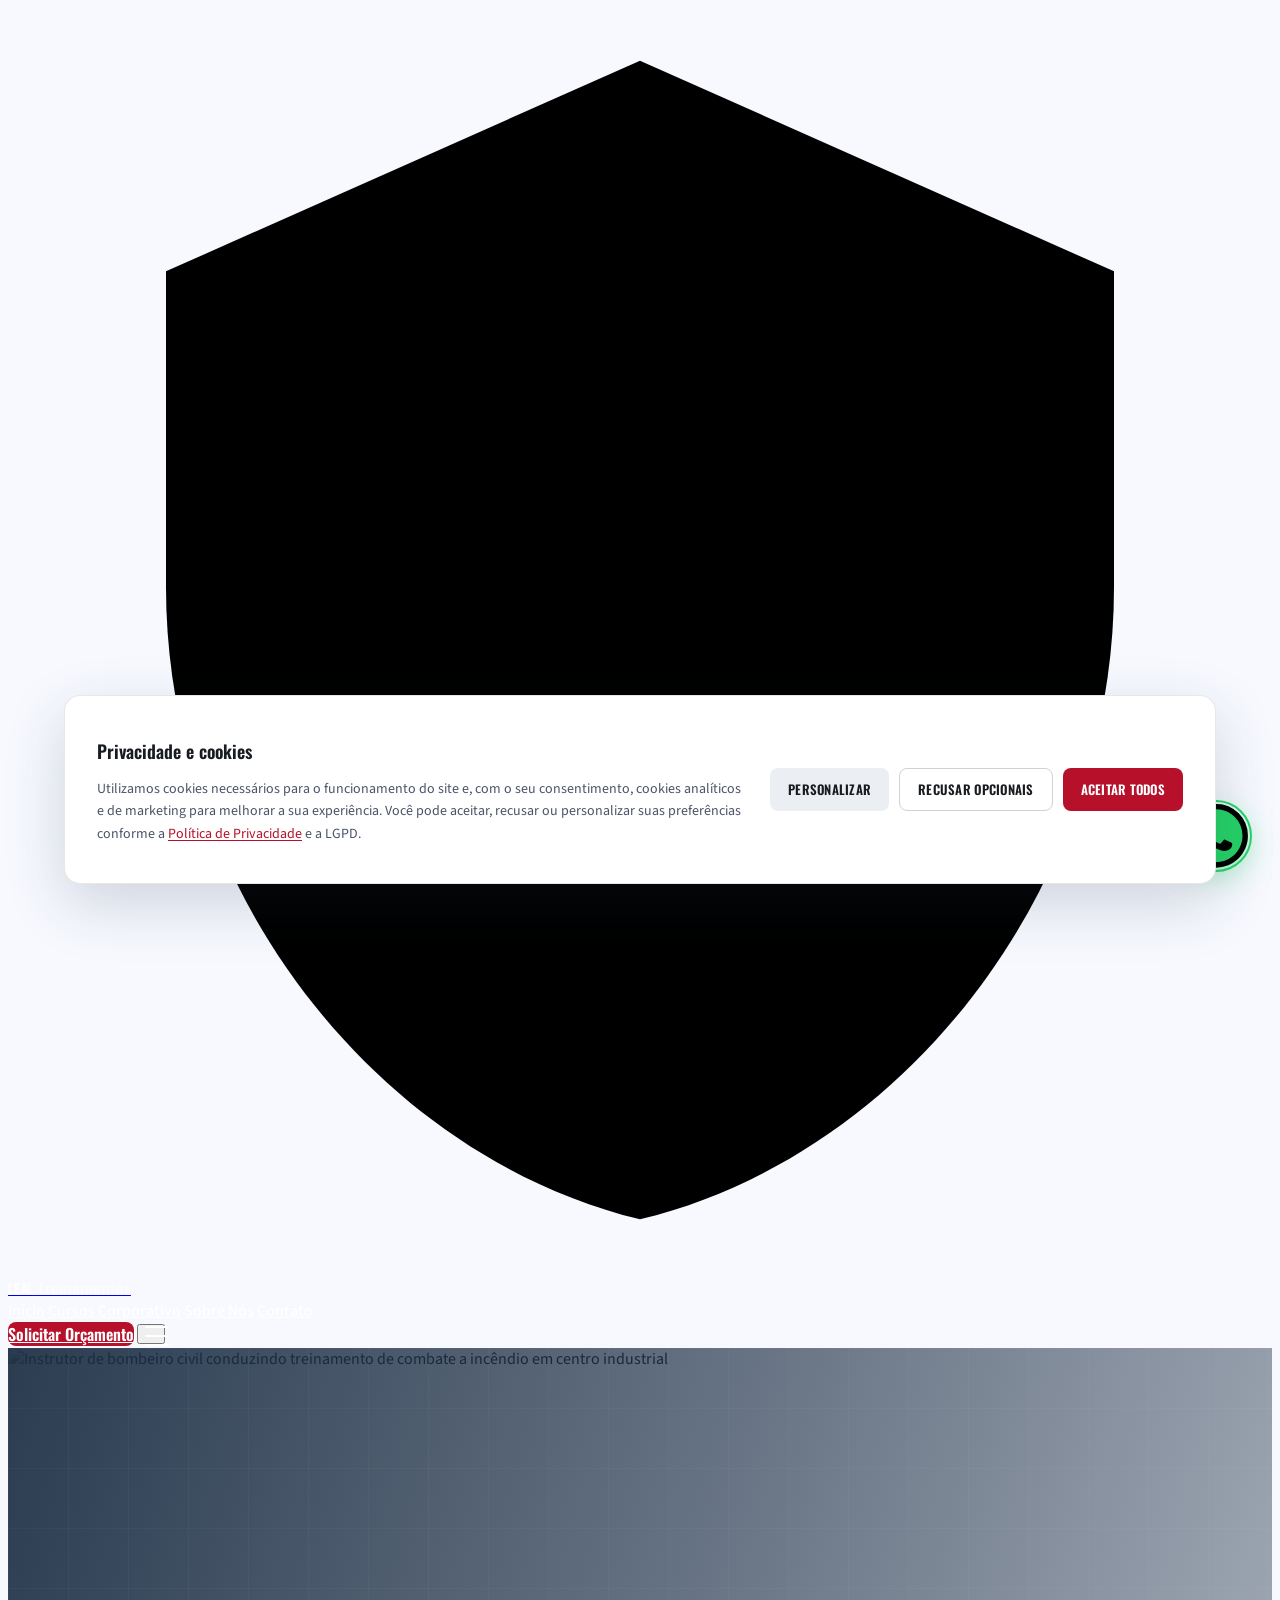
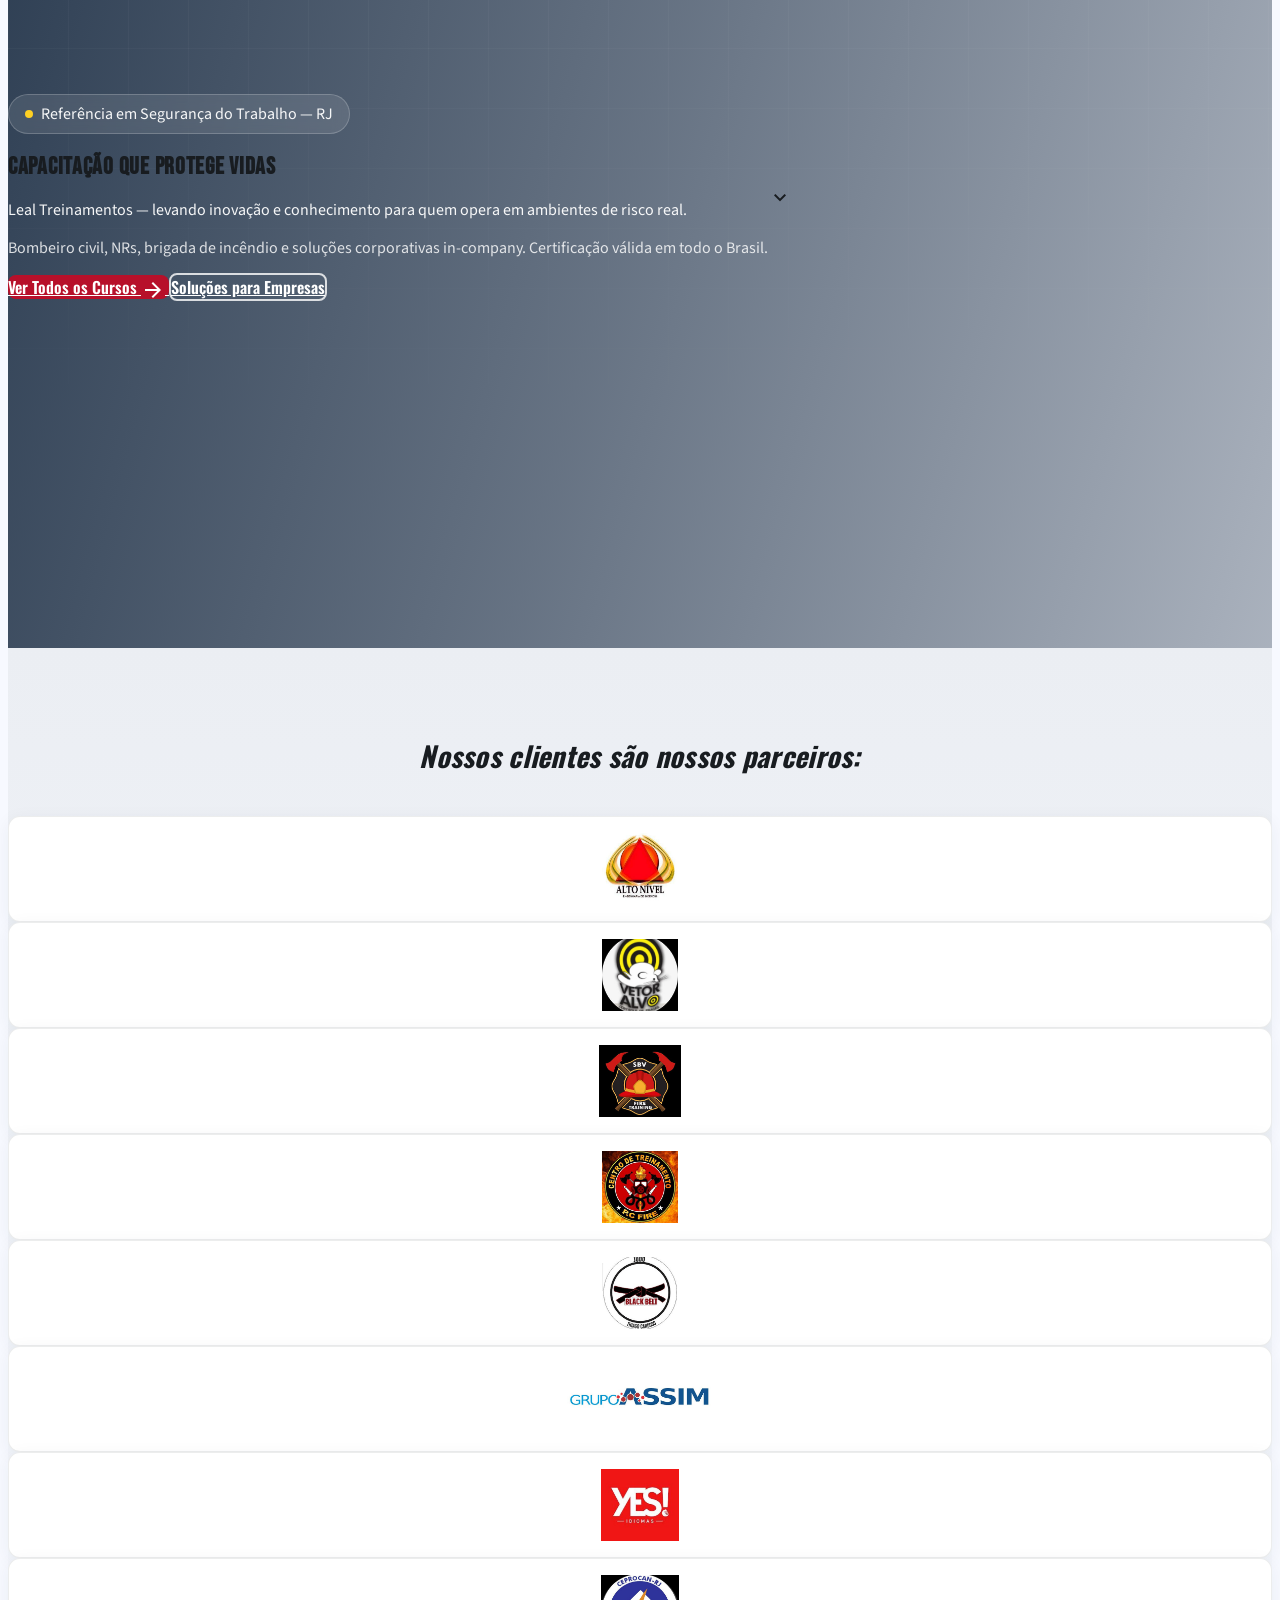
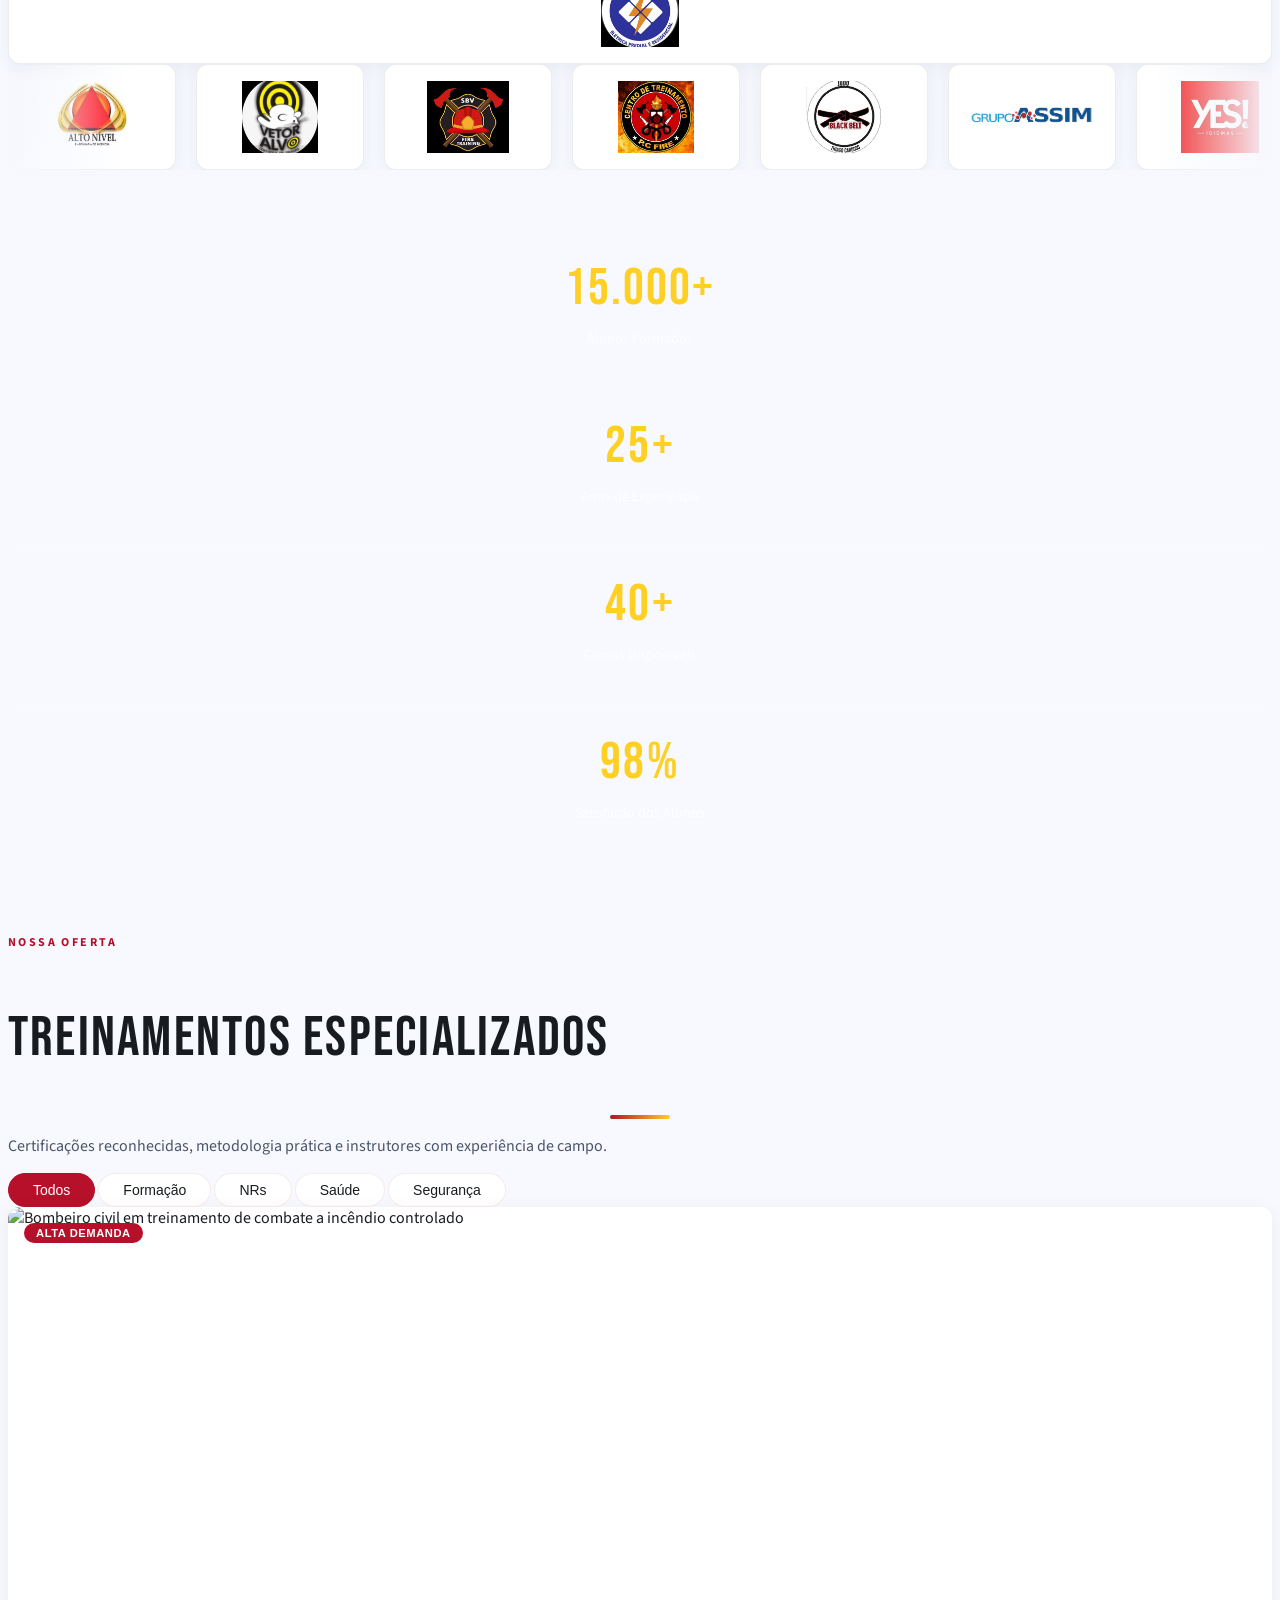
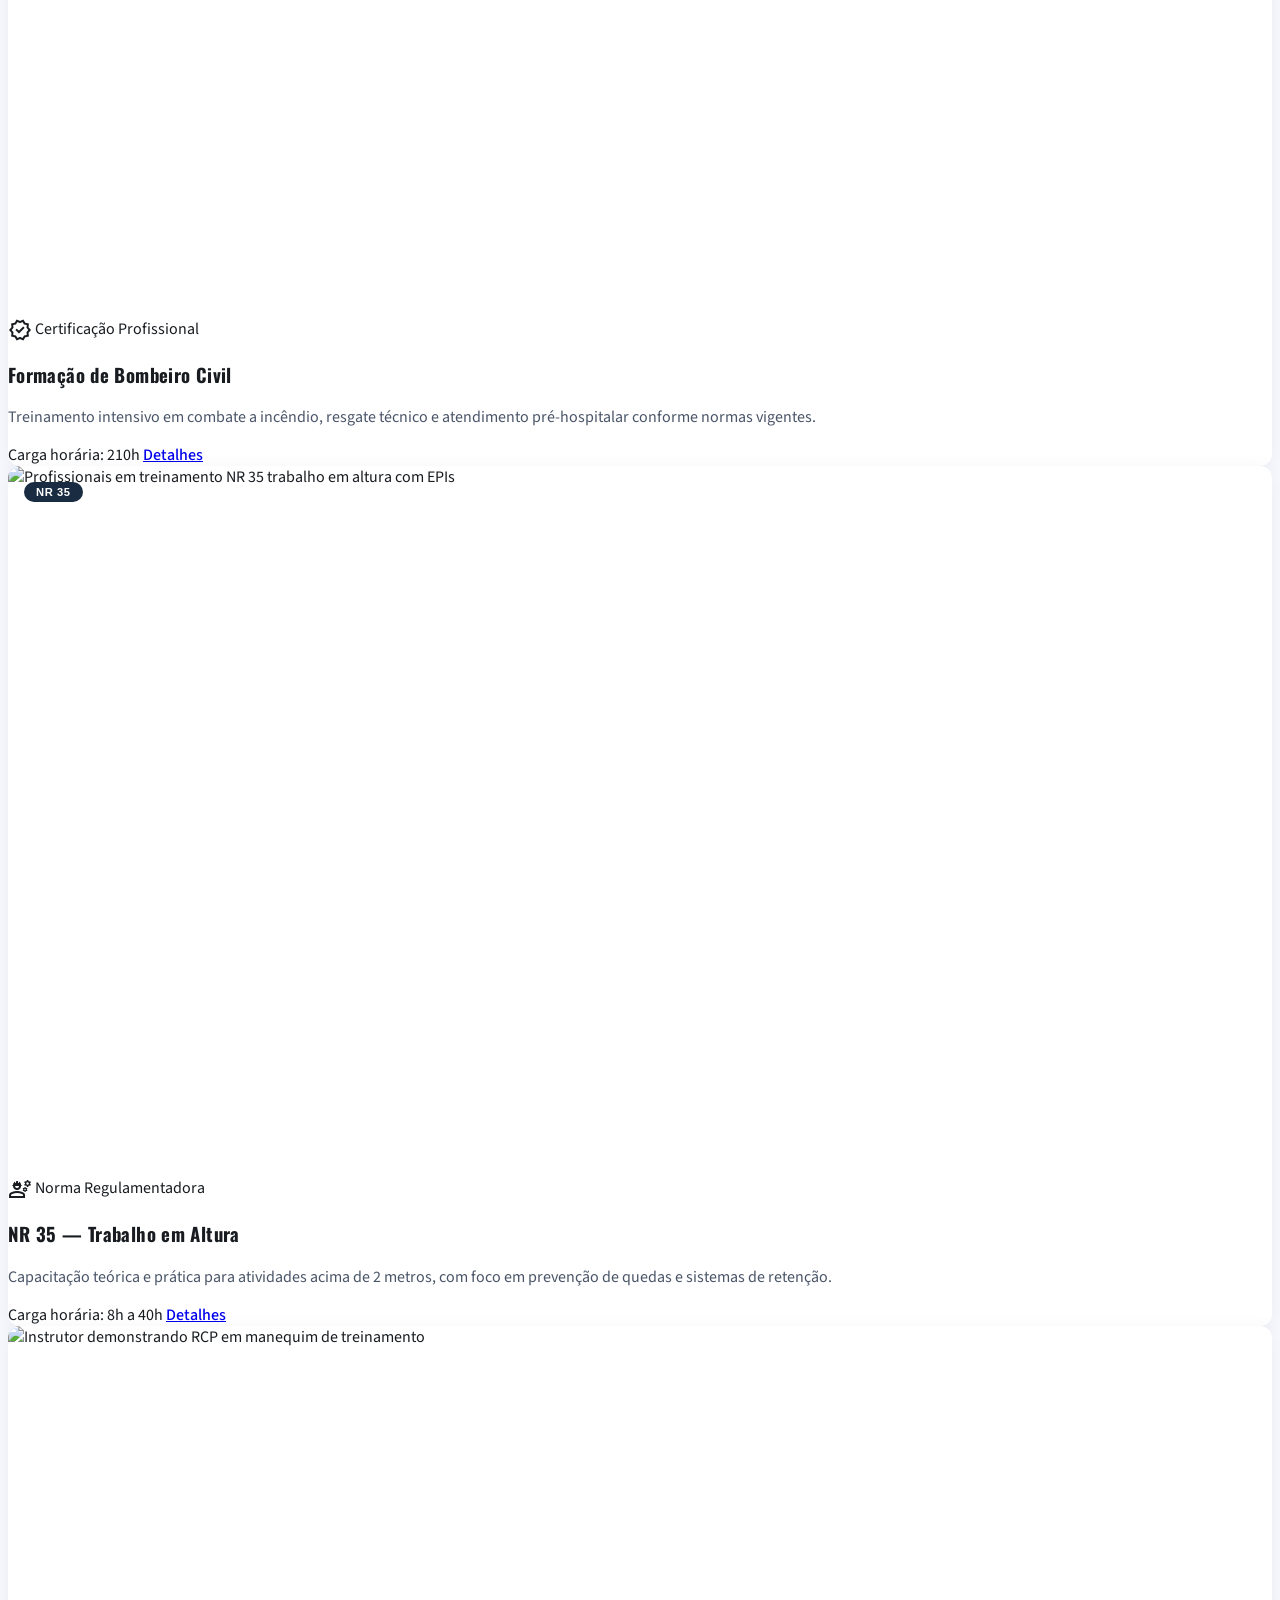
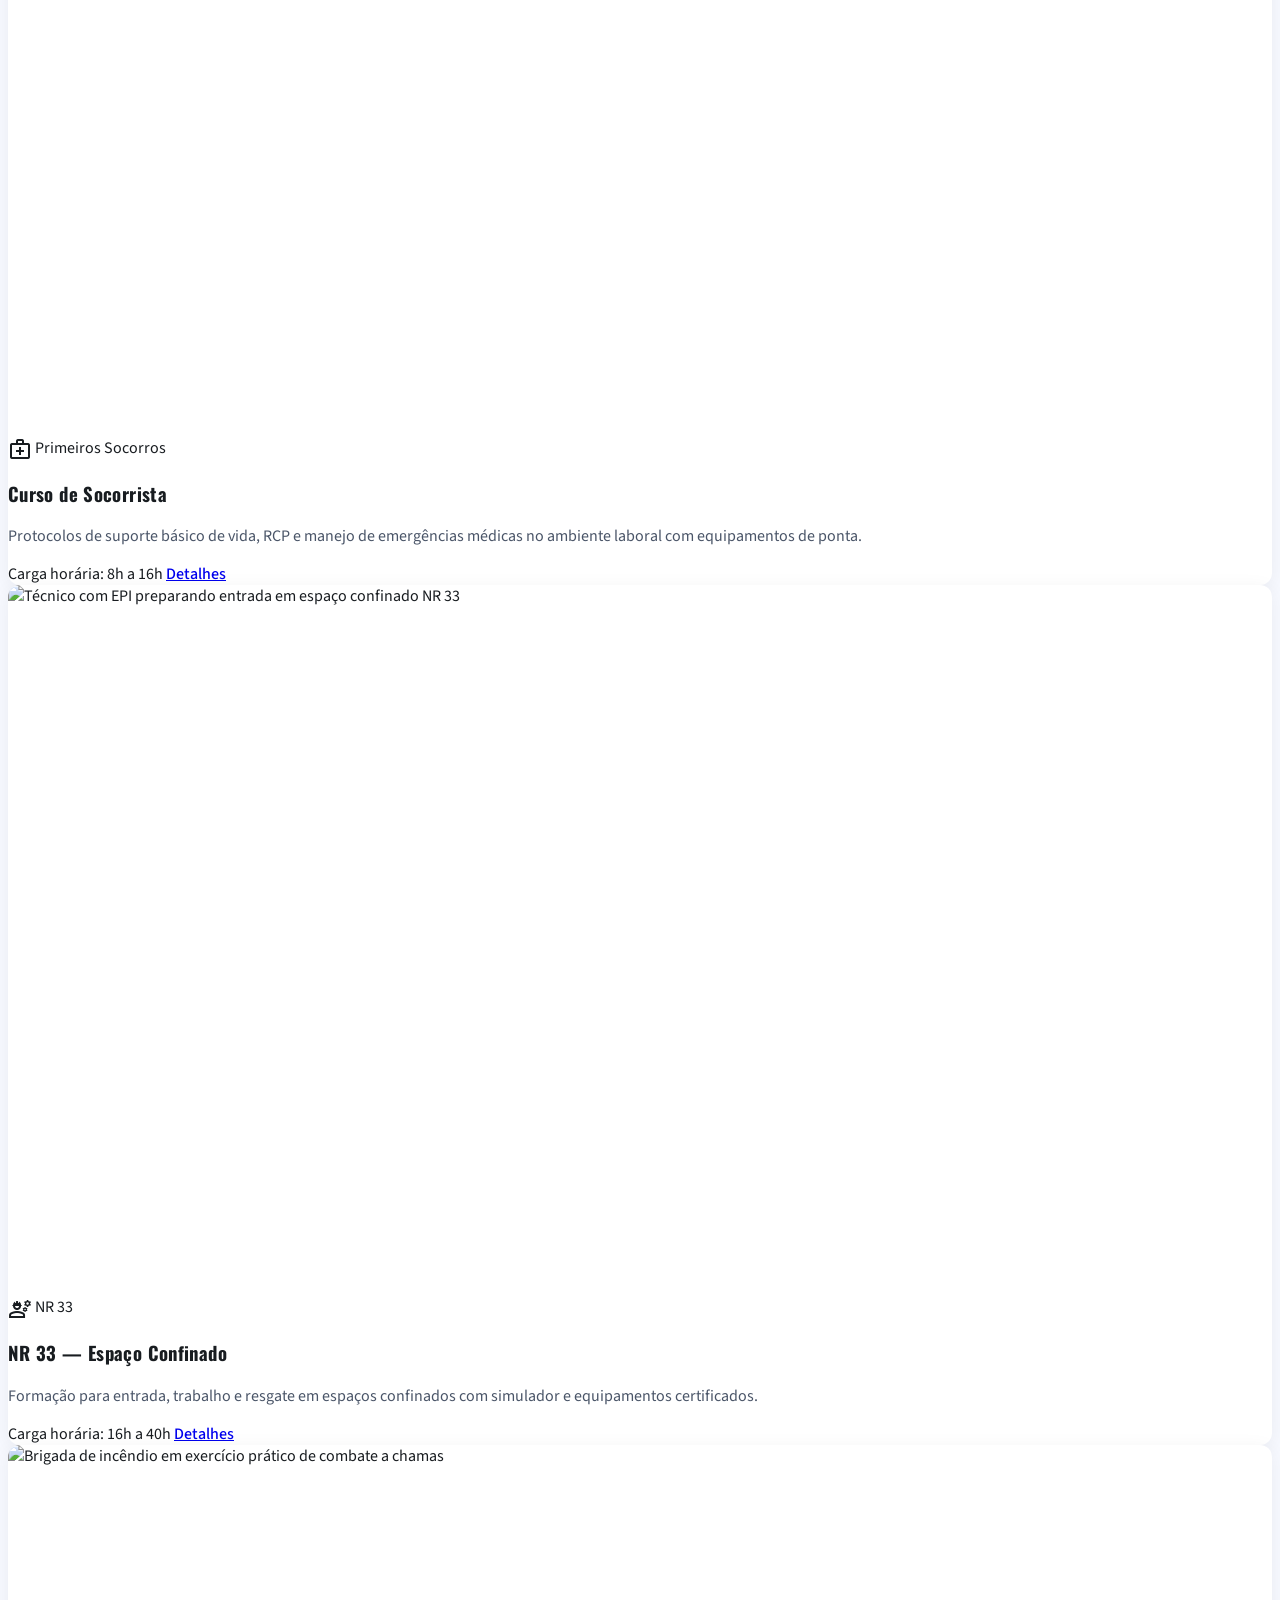
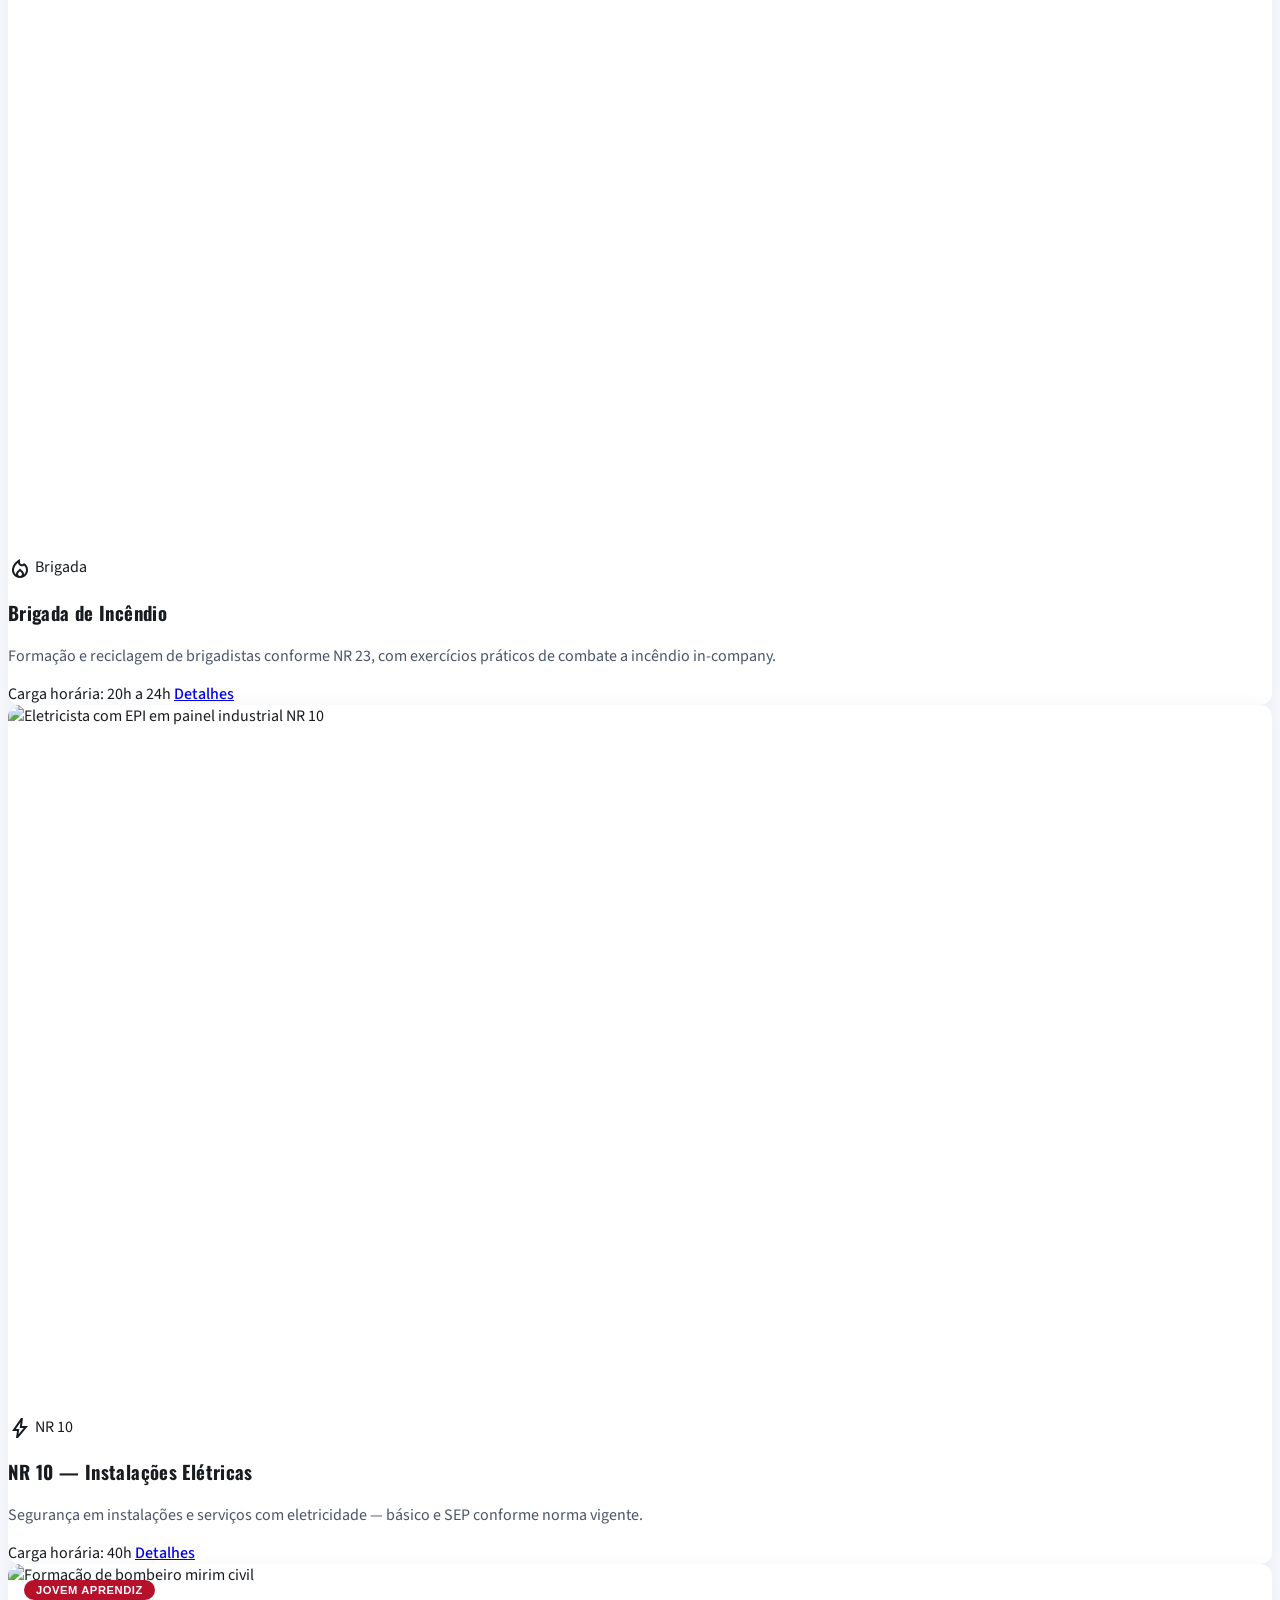
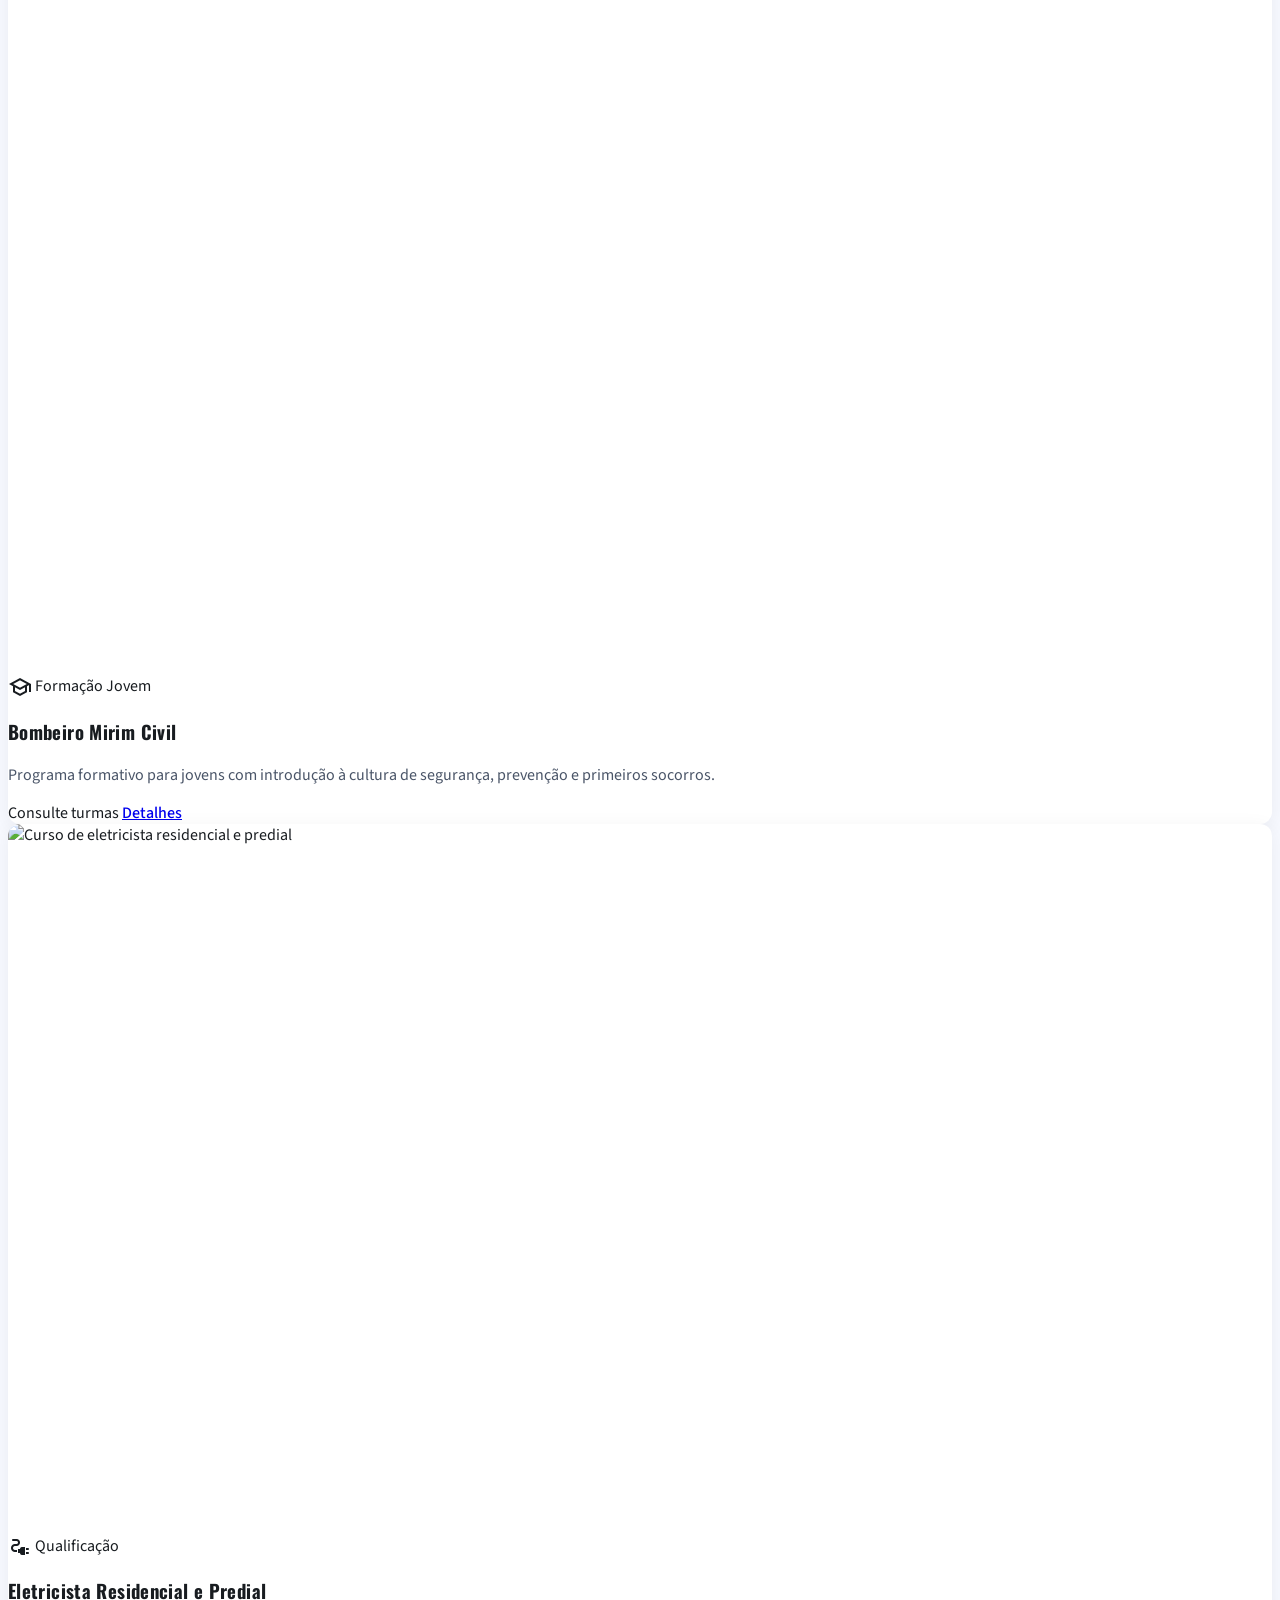
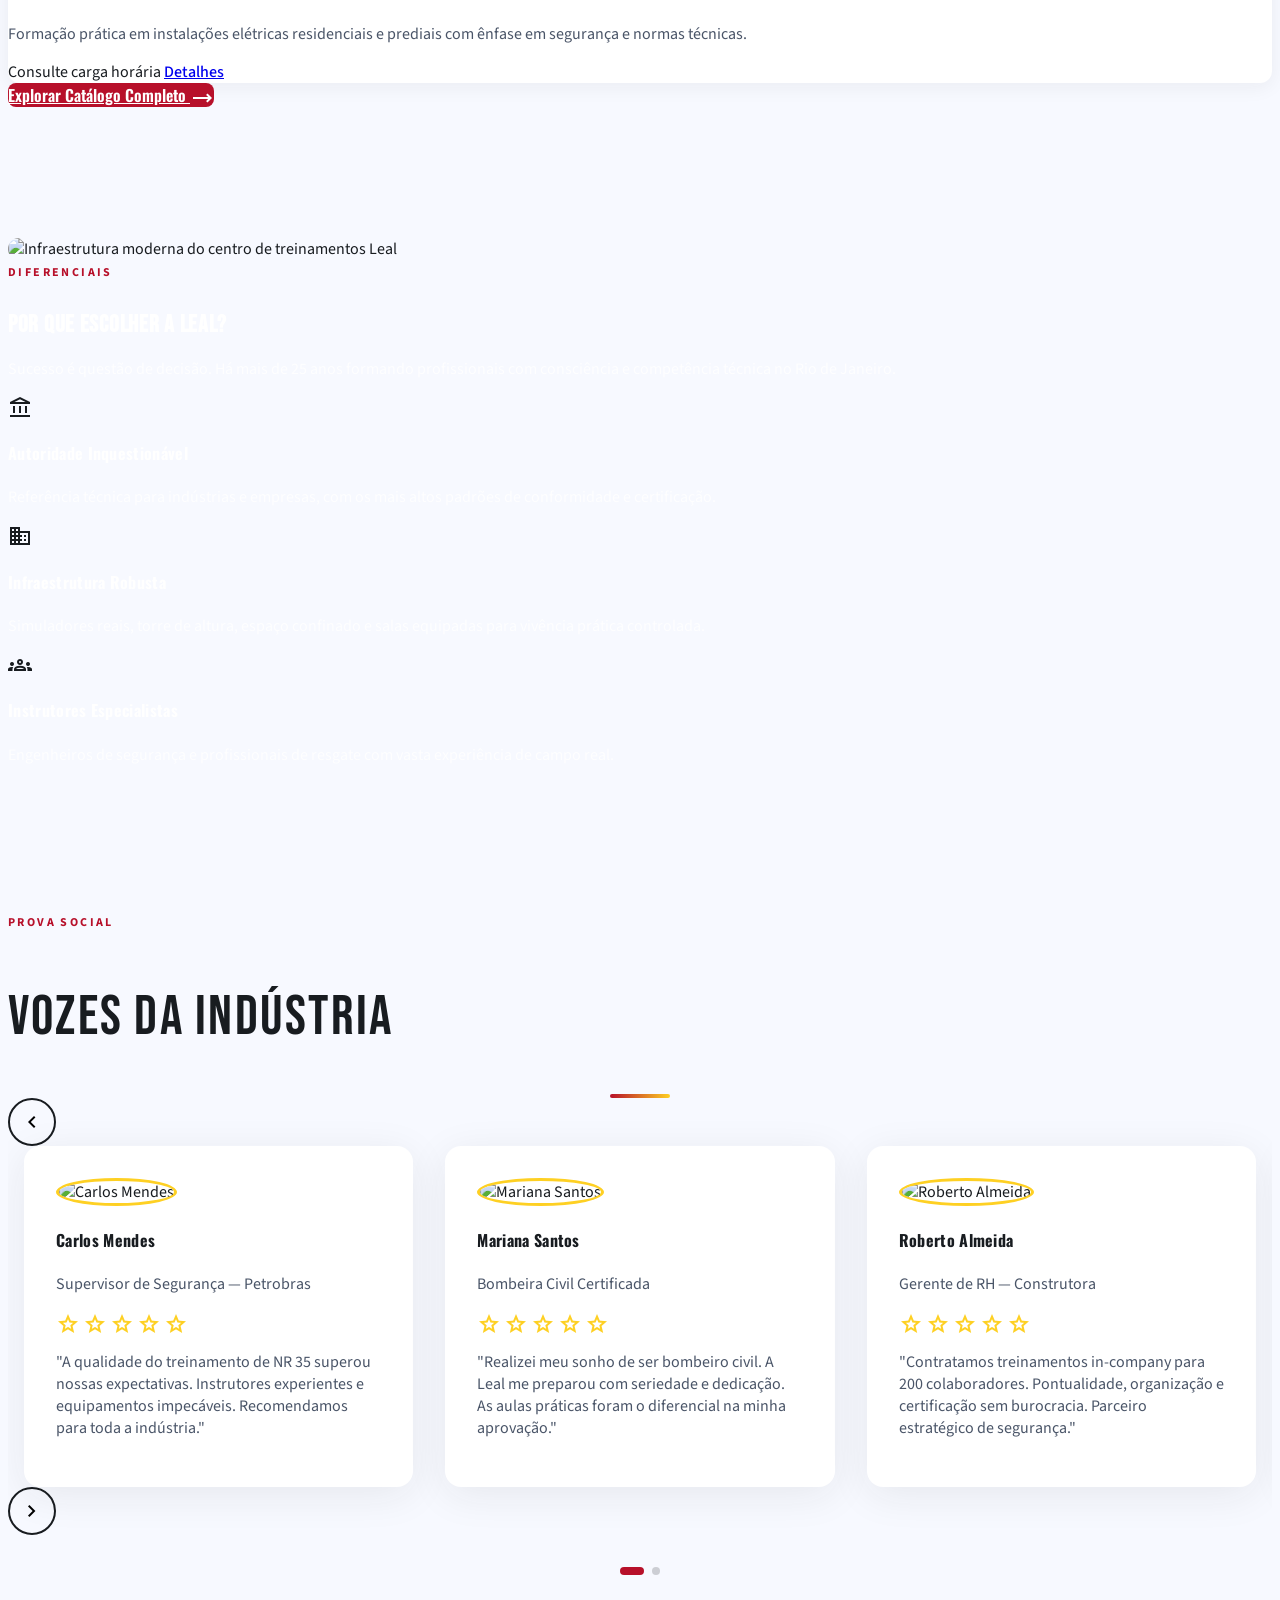
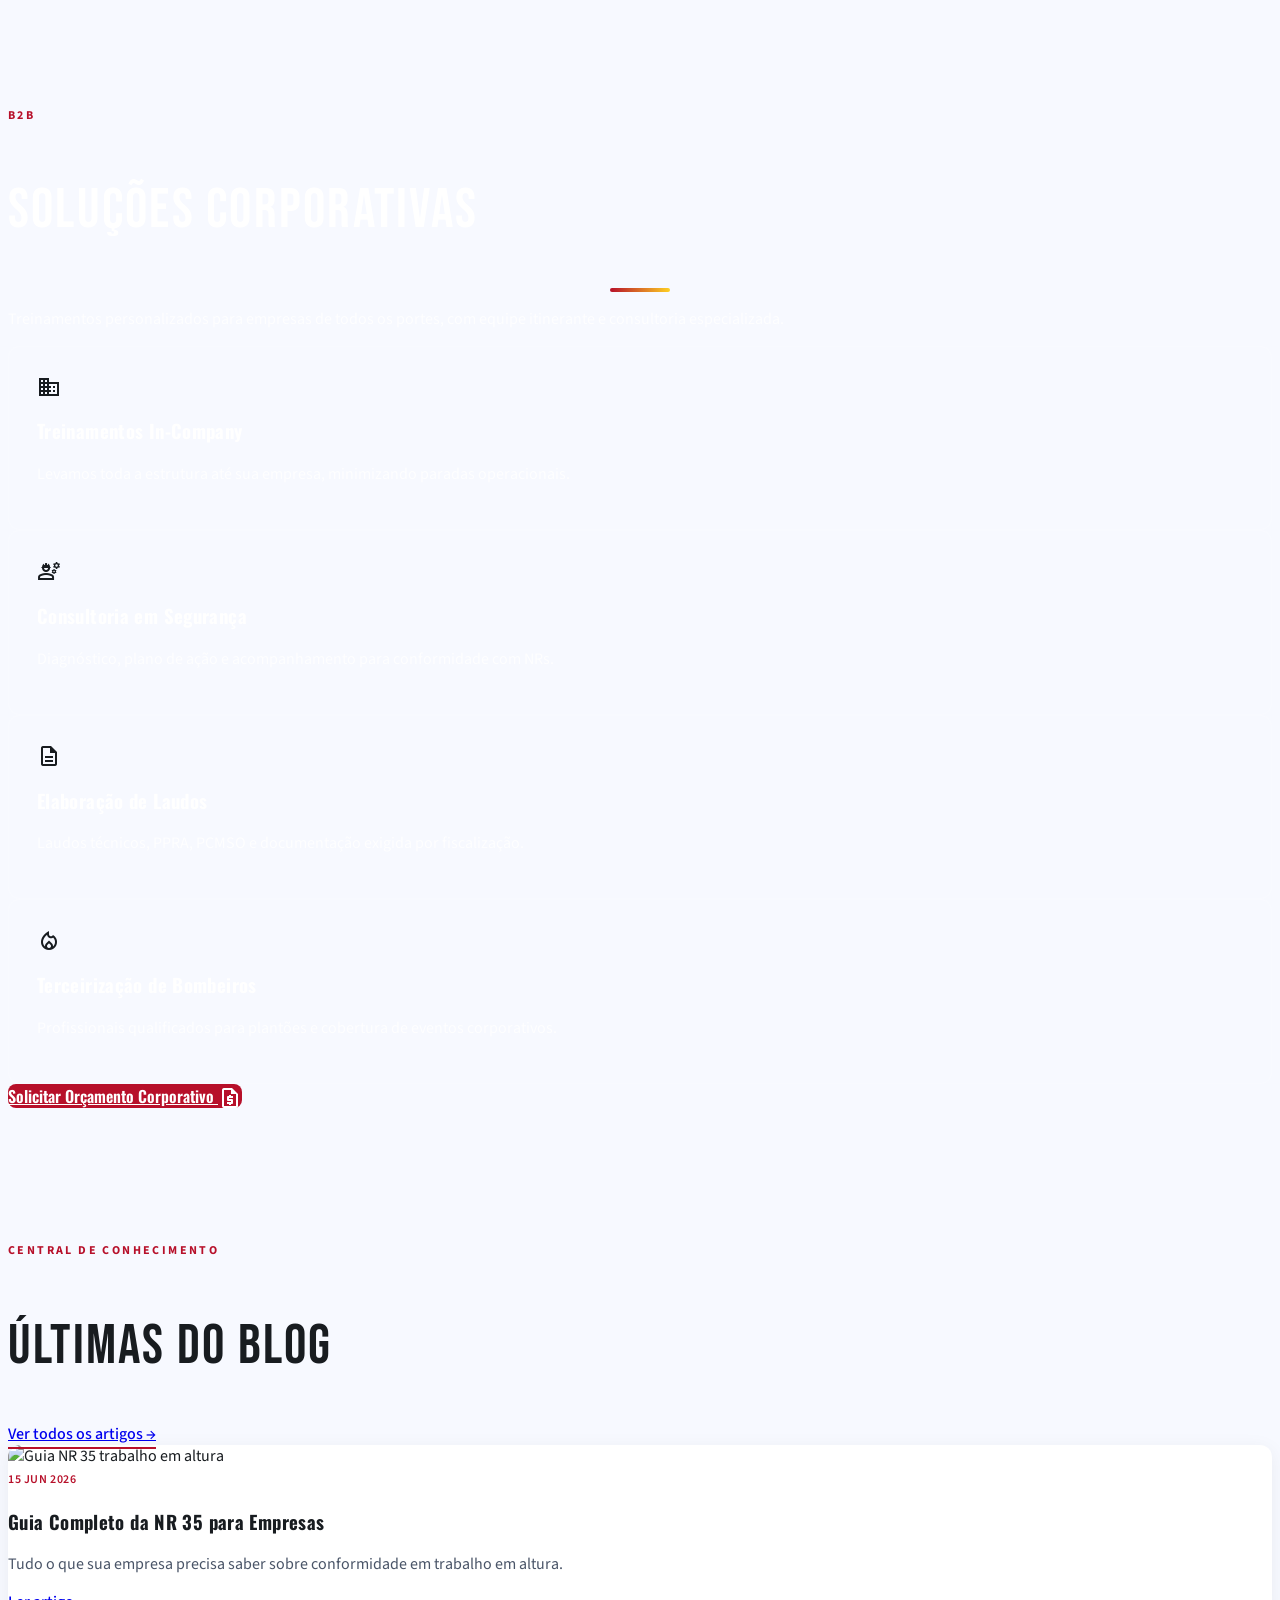
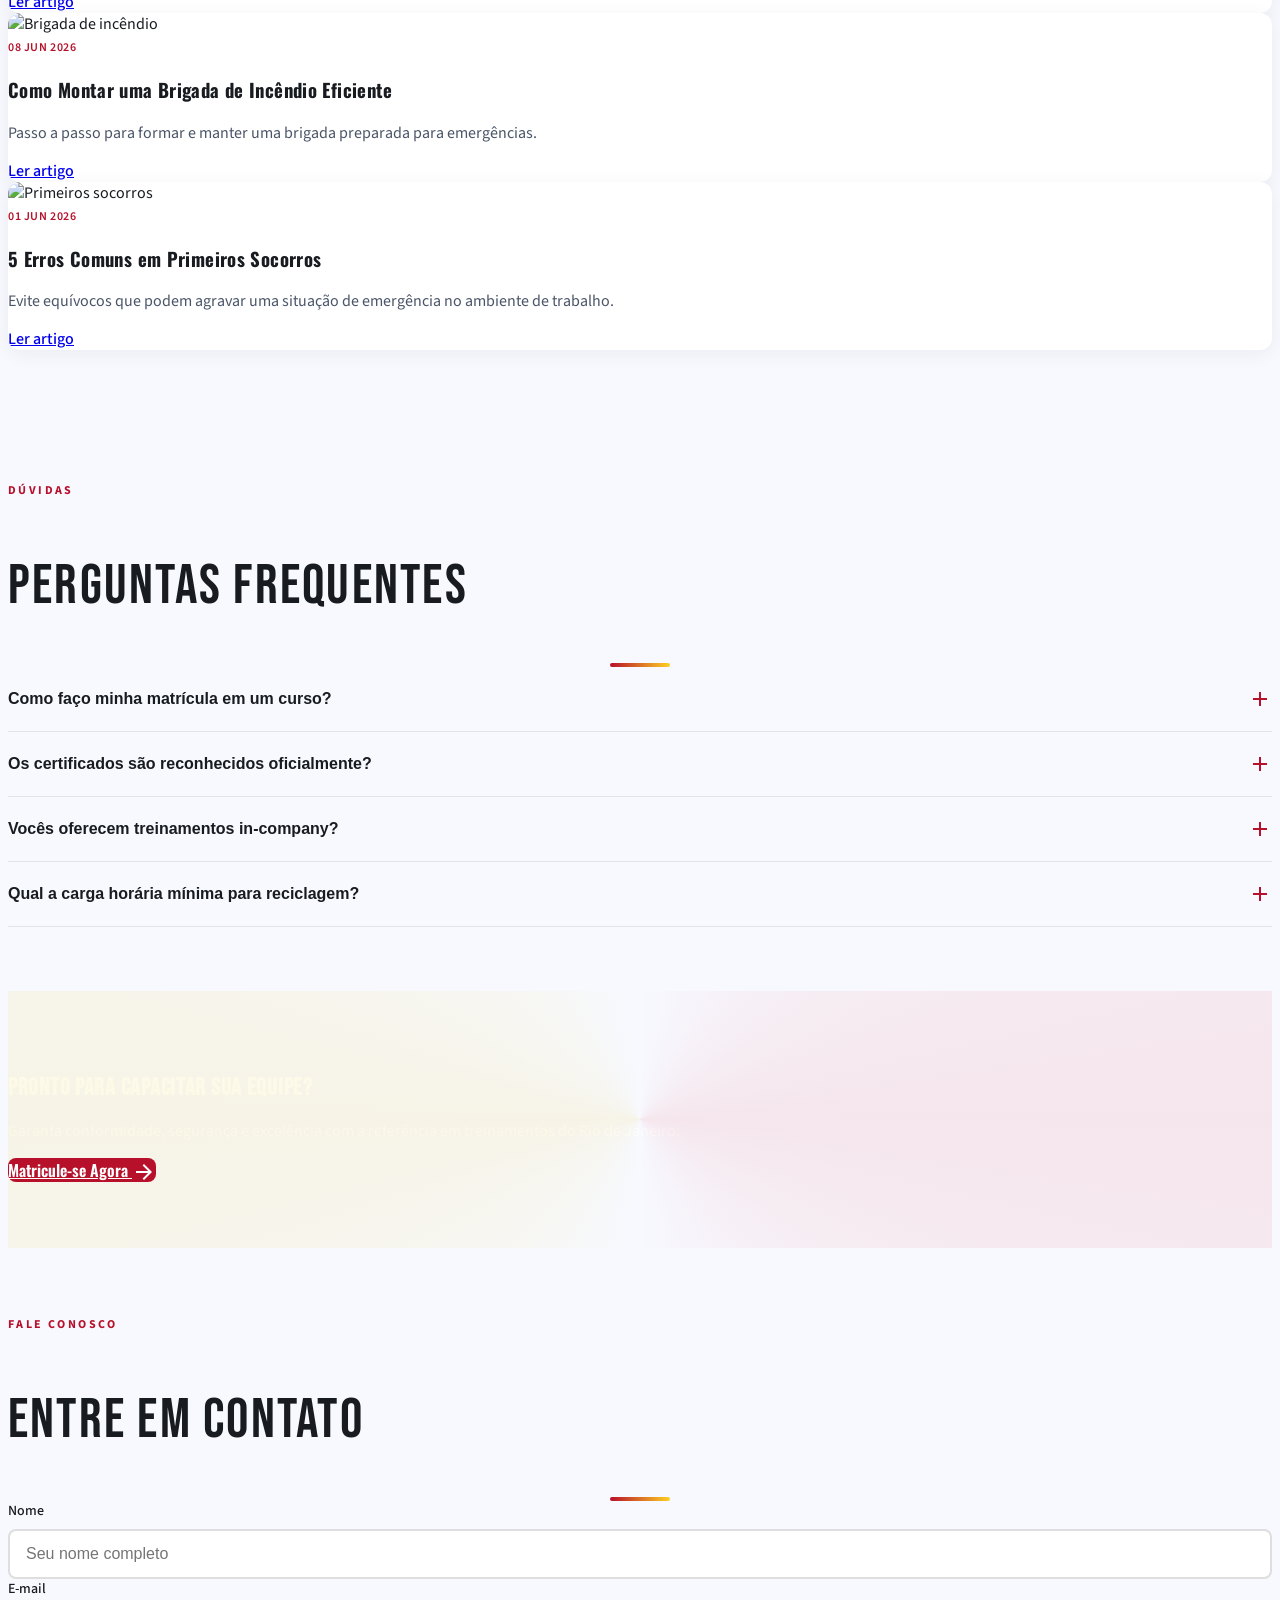
==== index.html @ ce4745db "Site Leal Treinamentos — landing completa multi-página. Inclui home, cursos, sobre, contato, corpora" ====
<!DOCTYPE html>
<html lang="pt-BR">
<head>
  <meta charset="utf-8">
  <meta name="viewport" content="width=device-width, initial-scale=1.0">
  <title>Leal Treinamentos | Excelência em Capacitação e Segurança do Trabalho</title>
  <meta name="description" content="Centro de treinamentos premium em segurança do trabalho, formação de bombeiros civis e NRs. Cursos presenciais e in-company no Rio de Janeiro e todo Brasil.">
  <script src="https://cdn.tailwindcss.com?plugins=forms"></script>
  <link rel="preconnect" href="https://fonts.googleapis.com">
  <link rel="preconnect" href="https://fonts.gstatic.com" crossorigin>
  <script src="js/fonts-loader.js"></script>
  <link href="https://fonts.googleapis.com/css2?family=Material+Symbols+Outlined:wght,FILL@100..700,0..1&display=swap" rel="stylesheet">
  <link href="css/main.css" rel="stylesheet">
  <script src="js/tailwind-config.js"></script>
  <script src="js/images.js"></script>
</head>
<body>

  <!-- Preloader -->
  <div id="preloader" aria-hidden="true">
    <div class="preloader-logo">
      <svg class="preloader-shield" viewBox="0 0 24 24" aria-hidden="true">
        <path d="M12 1L3 5v6c0 5.55 3.84 10.74 9 12 5.16-1.26 9-6.45 9-12V5l-9-4zm0 2.18l7 3.11v5.71c0 4.54-3.07 8.86-7 9.93-3.93-1.07-7-5.39-7-9.93V6.29l7-3.11zM11 7v6h2V7h-2zm0 8v2h2v-2h-2z"/>
      </svg>
      <span class="preloader-text">LEAL</span>
    </div>
    <div class="preloader-bar"><div class="preloader-bar-fill"></div></div>
  </div>

  <div id="scroll-progress" aria-hidden="true"></div>

  <!-- Header -->
  <header class="glass-header hero-mode fixed top-0 w-full z-50 px-6 lg:px-20 py-5 transition-all" id="main-header">
    <div class="max-w-content mx-auto flex items-center justify-between">
      <a href="index.html" class="flex items-center gap-3 group">
        <svg class="w-10 h-10 fill-red-alert transition-transform group-hover:scale-110" viewBox="0 0 24 24" aria-hidden="true">
          <path d="M12 1L3 5v6c0 5.55 3.84 10.74 9 12 5.16-1.26 9-6.45 9-12V5l-9-4z"/>
        </svg>
        <div>
          <span class="logo-text font-display text-xl block leading-tight tracking-wider">LEAL</span>
          <span class="logo-sub text-xs tracking-widest uppercase">Treinamentos</span>
        </div>
      </a>

      <nav class="hidden lg:flex items-center gap-10">
        <a class="nav-link active text-sm" href="index.html">Início</a>
        <a class="nav-link text-sm" href="cursos.html">Cursos</a>
        <a class="nav-link text-sm" href="corporativo.html">Corporativo</a>
        <a class="nav-link text-sm" href="sobre.html">Sobre Nós</a>
        <a class="nav-link text-sm" href="contato.html">Contato</a>
      </nav>

      <div class="flex items-center gap-4">
        <a class="hidden sm:inline-flex btn-primary px-6 py-3 text-sm" href="contato.html">Solicitar Orçamento</a>
        <button class="hamburger lg:hidden" id="hamburger" aria-label="Abrir menu" type="button">
          <span></span><span></span><span></span>
        </button>
      </div>
    </div>
  </header>

  <!-- Mobile Menu -->
  <nav class="mobile-menu" id="mobile-menu" aria-hidden="true">
    <a href="index.html">Início</a>
    <a href="cursos.html">Cursos</a>
    <a href="corporativo.html">Corporativo</a>
    <a href="sobre.html">Sobre Nós</a>
    <a href="contato.html">Contato</a>
  </nav>

  <!-- Hero -->
  <section class="hero-section" id="inicio">
    <div class="hero-bg">
      <img src="https://lh3.googleusercontent.com/aida-public/[base64]" alt="Instrutor de bombeiro civil conduzindo treinamento de combate a incêndio em centro industrial" loading="eager">
    </div>
    <div class="hero-overlay hero-gradient"></div>
    <div class="hero-grid" aria-hidden="true"></div>
    <div class="hero-particles" aria-hidden="true"></div>

    <div class="relative z-10 max-w-content mx-auto px-6 lg:px-20 w-full pt-28 pb-16">
      <div class="max-w-3xl">
        <div class="hero-badge mb-8 hero-animate hero-animate-delay-1">
          <span class="hero-badge-dot"></span>
          <span class="text-on-dark text-sm font-medium uppercase tracking-wider">Referência em Segurança do Trabalho — RJ</span>
        </div>

        <h1 class="font-display font-normal text-white text-4xl md:text-5xl lg:text-[4.5rem] leading-none mb-6 uppercase hero-animate hero-animate-delay-2">
          Capacitação que Protege Vidas
        </h1>

        <p class="text-on-dark text-lg md:text-xl leading-relaxed mb-4 max-w-2xl hero-animate hero-animate-delay-3">
          Leal Treinamentos — levando inovação e conhecimento para quem opera em ambientes de risco real.
        </p>
        <p class="text-on-dark-muted text-base leading-relaxed mb-10 max-w-2xl hero-animate hero-animate-delay-3">
          Bombeiro civil, NRs, brigada de incêndio e soluções corporativas in-company. Certificação válida em todo o Brasil.
        </p>

        <div class="flex flex-col sm:flex-row gap-4 hero-animate hero-animate-delay-4">
          <a class="btn-primary inline-flex items-center justify-center gap-2 px-8 py-4 text-base" href="#cursos">
            Ver Todos os Cursos
            <span class="material-symbols-outlined text-xl">arrow_forward</span>
          </a>
          <a class="btn-outline-white inline-flex items-center justify-center gap-2 px-8 py-4 text-base" href="#corporativo">
            Soluções para Empresas
          </a>
        </div>
      </div>
    </div>

    <div class="absolute bottom-10 left-1/2 -translate-x-1/2 z-10" aria-hidden="true">
      <span class="material-symbols-outlined text-white text-4xl scroll-indicator">expand_more</span>
    </div>
  </section>

  <!-- Clientes & Parceiros -->
  <section class="clients-partners section-pad border-b border-outline-variant/30" aria-labelledby="clientes-parceiros-title">
    <div class="max-w-content mx-auto px-6 lg:px-20">
      <h2 class="clients-partners-title reveal" id="clientes-parceiros-title">Nossos clientes são nossos parceiros:</h2>

      <div class="clients-grid hidden md:grid grid-cols-2 lg:grid-cols-4 gap-4 lg:gap-6 stagger-children reveal">
        <div class="client-logo-card"><img src="assets/clientes/cliente-01.jpg" alt="Cliente parceiro Leal Treinamentos" loading="lazy"></div>
        <div class="client-logo-card"><img src="assets/clientes/cliente-02.jpg" alt="Cliente parceiro Leal Treinamentos" loading="lazy"></div>
        <div class="client-logo-card"><img src="assets/clientes/cliente-03.jpg" alt="Cliente parceiro Leal Treinamentos" loading="lazy"></div>
        <div class="client-logo-card"><img src="assets/clientes/cliente-04.jpg" alt="Cliente parceiro Leal Treinamentos" loading="lazy"></div>
        <div class="client-logo-card"><img src="assets/clientes/cliente-05.jpg" alt="Cliente parceiro Leal Treinamentos" loading="lazy"></div>
        <div class="client-logo-card"><img src="assets/clientes/cliente-06.jpg" alt="Cliente parceiro Leal Treinamentos" loading="lazy"></div>
        <div class="client-logo-card"><img src="assets/clientes/cliente-07.jpg" alt="Cliente parceiro Leal Treinamentos" loading="lazy"></div>
        <div class="client-logo-card"><img src="assets/clientes/cliente-08.jpg" alt="Cliente parceiro Leal Treinamentos" loading="lazy"></div>
      </div>

      <div class="clients-marquee trust-marquee md:hidden reveal">
        <div class="clients-track">
          <div class="client-logo-card"><img src="assets/clientes/cliente-01.jpg" alt="" loading="lazy"></div>
          <div class="client-logo-card"><img src="assets/clientes/cliente-02.jpg" alt="" loading="lazy"></div>
          <div class="client-logo-card"><img src="assets/clientes/cliente-03.jpg" alt="" loading="lazy"></div>
          <div class="client-logo-card"><img src="assets/clientes/cliente-04.jpg" alt="" loading="lazy"></div>
          <div class="client-logo-card"><img src="assets/clientes/cliente-05.jpg" alt="" loading="lazy"></div>
          <div class="client-logo-card"><img src="assets/clientes/cliente-06.jpg" alt="" loading="lazy"></div>
          <div class="client-logo-card"><img src="assets/clientes/cliente-07.jpg" alt="" loading="lazy"></div>
          <div class="client-logo-card"><img src="assets/clientes/cliente-08.jpg" alt="" loading="lazy"></div>
          <div class="client-logo-card" aria-hidden="true"><img src="assets/clientes/cliente-01.jpg" alt="" loading="lazy"></div>
          <div class="client-logo-card" aria-hidden="true"><img src="assets/clientes/cliente-02.jpg" alt="" loading="lazy"></div>
          <div class="client-logo-card" aria-hidden="true"><img src="assets/clientes/cliente-03.jpg" alt="" loading="lazy"></div>
          <div class="client-logo-card" aria-hidden="true"><img src="assets/clientes/cliente-04.jpg" alt="" loading="lazy"></div>
          <div class="client-logo-card" aria-hidden="true"><img src="assets/clientes/cliente-05.jpg" alt="" loading="lazy"></div>
          <div class="client-logo-card" aria-hidden="true"><img src="assets/clientes/cliente-06.jpg" alt="" loading="lazy"></div>
          <div class="client-logo-card" aria-hidden="true"><img src="assets/clientes/cliente-07.jpg" alt="" loading="lazy"></div>
          <div class="client-logo-card" aria-hidden="true"><img src="assets/clientes/cliente-08.jpg" alt="" loading="lazy"></div>
        </div>
      </div>
    </div>
  </section>

  <!-- Stats -->
  <section class="bg-navy py-12">
    <div class="max-w-content mx-auto px-6 grid grid-cols-2 md:grid-cols-4 gap-6 stagger-children reveal">
      <div class="stat-card">
        <div class="stat-number" data-count="15000" data-suffix="+">0</div>
        <p class="text-on-dark-muted text-sm mt-2">Alunos Formados</p>
      </div>
      <div class="stat-card">
        <div class="stat-number" data-count="25" data-suffix="+">0</div>
        <p class="text-on-dark-muted text-sm mt-2">Anos de Experiência</p>
      </div>
      <div class="stat-card">
        <div class="stat-number" data-count="40" data-suffix="+">0</div>
        <p class="text-on-dark-muted text-sm mt-2">Cursos Disponíveis</p>
      </div>
      <div class="stat-card">
        <div class="stat-number" data-count="98" data-suffix="%">0</div>
        <p class="text-on-dark-muted text-sm mt-2">Satisfação dos Alunos</p>
      </div>
    </div>
  </section>

  <!-- Cursos -->
  <section class="section-pad bg-white" id="cursos">
    <div class="max-w-content mx-auto px-6">
      <div class="text-center mb-10 reveal">
        <span class="section-label">Nossa Oferta</span>
        <h2 class="section-title">Treinamentos Especializados</h2>
        <div class="section-divider"></div>
        <p class="mt-6 text-on-light-muted max-w-2xl mx-auto">Certificações reconhecidas, metodologia prática e instrutores com experiência de campo.</p>
      </div>

      <!-- Filtros (Stitch) -->
      <div class="flex flex-wrap justify-center gap-3 mb-12 reveal" id="course-filters" role="tablist">
        <button class="filter-chip active" data-filter="all" type="button">Todos</button>
        <button class="filter-chip" data-filter="formacao" type="button">Formação</button>
        <button class="filter-chip" data-filter="nr" type="button">NRs</button>
        <button class="filter-chip" data-filter="saude" type="button">Saúde</button>
        <button class="filter-chip" data-filter="seguranca" type="button">Segurança</button>
      </div>

      <div class="grid grid-cols-1 md:grid-cols-2 lg:grid-cols-3 gap-8 stagger-children reveal" id="course-grid">
        <!-- Card 1 -->
        <article class="course-card border border-outline-variant/30" data-tilt data-category="formacao">
          <div class="course-card-image">
            <span class="course-tag bg-yellow-safety text-charcoal">ALTA DEMANDA</span>
            <img src="https://lh3.googleusercontent.com/aida-public/[base64]" alt="Bombeiro civil em treinamento de combate a incêndio controlado" loading="lazy">
          </div>
          <div class="p-6 md:p-8 flex flex-col flex-grow">
            <div class="flex items-center gap-2 text-red-alert mb-3">
              <span class="material-symbols-outlined text-sm">verified</span>
              <span class="text-xs uppercase tracking-tighter font-semibold">Certificação Profissional</span>
            </div>
            <h3 class="font-montserrat font-bold text-xl mb-3">Formação de Bombeiro Civil</h3>
            <p class="text-on-light-muted text-sm mb-5 leading-relaxed flex-grow">Treinamento intensivo em combate a incêndio, resgate técnico e atendimento pré-hospitalar conforme normas vigentes.</p>
            <div class="flex items-center justify-between pt-6 border-t border-outline-variant/20 mt-auto">
              <span class="text-sm font-medium text-navy">Carga horária: 210h</span>
              <a class="text-red-alert font-bold text-sm nav-link inline-block" href="#contato">Detalhes</a>
            </div>
          </div>
        </article>

        <!-- Card 2 -->
        <article class="course-card border border-outline-variant/30" data-tilt data-category="nr">
          <div class="course-card-image">
            <span class="course-tag" style="background:var(--navy)">NR 35</span>
            <img src="https://lh3.googleusercontent.com/aida-public/[base64]" alt="Profissionais em treinamento NR 35 trabalho em altura com EPIs" loading="lazy">
          </div>
          <div class="p-6 md:p-8 flex flex-col flex-grow">
            <div class="flex items-center gap-2 text-red-alert mb-3">
              <span class="material-symbols-outlined text-sm">engineering</span>
              <span class="text-xs uppercase tracking-tighter font-semibold">Norma Regulamentadora</span>
            </div>
            <h3 class="font-montserrat font-bold text-xl mb-3">NR 35 — Trabalho em Altura</h3>
            <p class="text-on-light-muted text-sm mb-5 leading-relaxed flex-grow">Capacitação teórica e prática para atividades acima de 2 metros, com foco em prevenção de quedas e sistemas de retenção.</p>
            <div class="flex items-center justify-between pt-6 border-t border-outline-variant/20 mt-auto">
              <span class="text-sm font-medium text-navy">Carga horária: 8h a 40h</span>
              <a class="text-red-alert font-bold text-sm nav-link inline-block" href="#contato">Detalhes</a>
            </div>
          </div>
        </article>

        <!-- Card 3 -->
        <article class="course-card border border-outline-variant/30" data-tilt data-category="saude">
          <div class="course-card-image">
            <img src="https://lh3.googleusercontent.com/aida-public/[base64]" alt="Instrutor demonstrando RCP em manequim de treinamento" loading="lazy">
          </div>
          <div class="p-6 md:p-8 flex flex-col flex-grow">
            <div class="flex items-center gap-2 text-red-alert mb-3">
              <span class="material-symbols-outlined text-sm">medical_services</span>
              <span class="text-xs uppercase tracking-tighter font-semibold">Primeiros Socorros</span>
            </div>
            <h3 class="font-montserrat font-bold text-xl mb-3">Curso de Socorrista</h3>
            <p class="text-on-light-muted text-sm mb-5 leading-relaxed flex-grow">Protocolos de suporte básico de vida, RCP e manejo de emergências médicas no ambiente laboral com equipamentos de ponta.</p>
            <div class="flex items-center justify-between pt-6 border-t border-outline-variant/20 mt-auto">
              <span class="text-sm font-medium text-navy">Carga horária: 8h a 16h</span>
              <a class="text-red-alert font-bold text-sm nav-link inline-block" href="#contato">Detalhes</a>
            </div>
          </div>
        </article>

        <!-- Card 4 -->
        <article class="course-card border border-outline-variant/30" data-tilt data-category="nr">
          <div class="course-card-image">
            <img src="https://lh3.googleusercontent.com/aida-public/[base64]" alt="Técnico com EPI preparando entrada em espaço confinado NR 33" loading="lazy">
          </div>
          <div class="p-6 md:p-8 flex flex-col flex-grow">
            <div class="flex items-center gap-2 text-red-alert mb-3">
              <span class="material-symbols-outlined text-sm">engineering</span>
              <span class="text-xs uppercase tracking-tighter font-semibold">NR 33</span>
            </div>
            <h3 class="font-montserrat font-bold text-xl mb-3">NR 33 — Espaço Confinado</h3>
            <p class="text-on-light-muted text-sm mb-5 leading-relaxed flex-grow">Formação para entrada, trabalho e resgate em espaços confinados com simulador e equipamentos certificados.</p>
            <div class="flex items-center justify-between pt-6 border-t border-outline-variant/20 mt-auto">
              <span class="text-sm font-medium text-navy">Carga horária: 16h a 40h</span>
              <a class="text-red-alert font-bold text-sm nav-link inline-block" href="#contato">Detalhes</a>
            </div>
          </div>
        </article>

        <!-- Card 5 -->
        <article class="course-card border border-outline-variant/30" data-tilt data-category="seguranca">
          <div class="course-card-image">
            <img src="https://lh3.googleusercontent.com/aida-public/[base64]" alt="Brigada de incêndio em exercício prático de combate a chamas" loading="lazy">
          </div>
          <div class="p-6 md:p-8 flex flex-col flex-grow">
            <div class="flex items-center gap-2 text-red-alert mb-3">
              <span class="material-symbols-outlined text-sm">local_fire_department</span>
              <span class="text-xs uppercase tracking-tighter font-semibold">Brigada</span>
            </div>
            <h3 class="font-montserrat font-bold text-xl mb-3">Brigada de Incêndio</h3>
            <p class="text-on-light-muted text-sm mb-5 leading-relaxed flex-grow">Formação e reciclagem de brigadistas conforme NR 23, com exercícios práticos de combate a incêndio in-company.</p>
            <div class="flex items-center justify-between pt-6 border-t border-outline-variant/20 mt-auto">
              <span class="text-sm font-medium text-navy">Carga horária: 20h a 24h</span>
              <a class="text-red-alert font-bold text-sm nav-link inline-block" href="#contato">Detalhes</a>
            </div>
          </div>
        </article>

        <!-- Card 6 -->
        <article class="course-card border border-outline-variant/30" data-tilt data-category="nr">
          <div class="course-card-image">
            <img src="https://lh3.googleusercontent.com/aida-public/[base64]" alt="Eletricista com EPI em painel industrial NR 10" loading="lazy">
          </div>
          <div class="p-6 md:p-8 flex flex-col flex-grow">
            <div class="flex items-center gap-2 text-red-alert mb-3">
              <span class="material-symbols-outlined text-sm">bolt</span>
              <span class="text-xs uppercase tracking-tighter font-semibold">NR 10</span>
            </div>
            <h3 class="font-montserrat font-bold text-xl mb-3">NR 10 — Instalações Elétricas</h3>
            <p class="text-on-light-muted text-sm mb-5 leading-relaxed flex-grow">Segurança em instalações e serviços com eletricidade — básico e SEP conforme norma vigente.</p>
            <div class="flex items-center justify-between pt-6 border-t border-outline-variant/20 mt-auto">
              <span class="text-sm font-medium text-navy">Carga horária: 40h</span>
              <a class="text-red-alert font-bold text-sm nav-link inline-block" href="#contato">Detalhes</a>
            </div>
          </div>
        </article>

        <!-- Card 7 - Bombeiro Mirim (site atual) -->
        <article class="course-card border border-outline-variant/30" data-tilt data-category="formacao">
          <div class="course-card-image">
            <span class="course-tag bg-yellow-safety text-charcoal">JOVEM APRENDIZ</span>
            <img src="https://lh3.googleusercontent.com/aida-public/[base64]" alt="Formação de bombeiro mirim civil" loading="lazy">
          </div>
          <div class="p-6 md:p-8 flex flex-col flex-grow">
            <div class="flex items-center gap-2 text-red-alert mb-3">
              <span class="material-symbols-outlined text-sm">school</span>
              <span class="text-xs uppercase tracking-tighter font-semibold">Formação Jovem</span>
            </div>
            <h3 class="font-montserrat font-bold text-xl mb-3">Bombeiro Mirim Civil</h3>
            <p class="text-on-light-muted text-sm mb-5 leading-relaxed flex-grow">Programa formativo para jovens com introdução à cultura de segurança, prevenção e primeiros socorros.</p>
            <div class="flex items-center justify-between pt-6 border-t border-outline-variant/20 mt-auto">
              <span class="text-sm font-medium text-navy">Consulte turmas</span>
              <a class="text-red-alert font-bold text-sm nav-link inline-block" href="#contato">Detalhes</a>
            </div>
          </div>
        </article>

        <!-- Card 8 - Eletricista (site atual) -->
        <article class="course-card border border-outline-variant/30" data-tilt data-category="seguranca">
          <div class="course-card-image">
            <img src="https://lh3.googleusercontent.com/aida-public/[base64]" alt="Curso de eletricista residencial e predial" loading="lazy">
          </div>
          <div class="p-6 md:p-8 flex flex-col flex-grow">
            <div class="flex items-center gap-2 text-red-alert mb-3">
              <span class="material-symbols-outlined text-sm">electrical_services</span>
              <span class="text-xs uppercase tracking-tighter font-semibold">Qualificação</span>
            </div>
            <h3 class="font-montserrat font-bold text-xl mb-3">Eletricista Residencial e Predial</h3>
            <p class="text-on-light-muted text-sm mb-5 leading-relaxed flex-grow">Formação prática em instalações elétricas residenciais e prediais com ênfase em segurança e normas técnicas.</p>
            <div class="flex items-center justify-between pt-6 border-t border-outline-variant/20 mt-auto">
              <span class="text-sm font-medium text-navy">Consulte carga horária</span>
              <a class="text-red-alert font-bold text-sm nav-link inline-block" href="#contato">Detalhes</a>
            </div>
          </div>
        </article>
      </div>

      <div class="text-center mt-12 reveal">
        <a class="btn-primary inline-flex items-center gap-2 px-10 py-4" href="cursos.html">
          Explorar Catálogo Completo
          <span class="material-symbols-outlined">trending_flat</span>
        </a>
      </div>
    </div>
  </section>

  <!-- Por que Escolher (Split Screen — Stitch) -->
  <section class="section-pad bg-navy text-white" id="diferenciais">
    <div class="max-w-[1440px] mx-auto flex flex-col lg:flex-row min-h-[560px]">
      <div class="lg:w-1/2 relative h-[360px] lg:h-auto image-reveal-wrap reveal-left">
        <img src="https://lh3.googleusercontent.com/aida-public/[base64]" alt="Infraestrutura moderna do centro de treinamentos Leal" class="w-full h-full object-cover" loading="lazy">
        <div class="absolute inset-0 bg-primary/10 mix-blend-multiply"></div>
      </div>
      <div class="lg:w-1/2 px-6 lg:px-20 py-16 lg:py-24 flex flex-col justify-center reveal-right">
        <span class="section-label text-yellow-safety">Diferenciais</span>
        <h2 class="font-display text-3xl md:text-5xl leading-none mb-10 uppercase text-on-dark">Por que escolher a Leal?</h2>
        <p class="text-on-dark-muted mb-10 leading-relaxed">Sucesso é questão de decisão. Há mais de 25 anos formando profissionais com consciência e competência técnica no Rio de Janeiro.</p>
        <div class="space-y-8">
          <div class="flex gap-5">
            <div class="w-12 h-12 shrink-0 bg-primary rounded-lg flex items-center justify-center">
              <span class="material-symbols-outlined text-white">account_balance</span>
            </div>
            <div>
              <h4 class="font-montserrat font-bold text-lg mb-2">Autoridade Inquestionável</h4>
              <p class="text-on-dark-muted text-sm">Referência técnica para indústrias e empresas, com os mais altos padrões de conformidade e certificação.</p>
            </div>
          </div>
          <div class="flex gap-5">
            <div class="w-12 h-12 shrink-0 bg-primary rounded-lg flex items-center justify-center">
              <span class="material-symbols-outlined text-white">domain</span>
            </div>
            <div>
              <h4 class="font-montserrat font-bold text-lg mb-2">Infraestrutura Robusta</h4>
              <p class="text-on-dark-muted text-sm">Simuladores reais, torre de altura, espaço confinado e salas equipadas para vivência prática controlada.</p>
            </div>
          </div>
          <div class="flex gap-5">
            <div class="w-12 h-12 shrink-0 bg-primary rounded-lg flex items-center justify-center">
              <span class="material-symbols-outlined text-white">groups</span>
            </div>
            <div>
              <h4 class="font-montserrat font-bold text-lg mb-2">Instrutores Especialistas</h4>
              <p class="text-on-dark-muted text-sm">Engenheiros de segurança e profissionais de resgate com vasta experiência de campo real.</p>
            </div>
          </div>
        </div>
      </div>
    </div>
  </section>

  <!-- Depoimentos -->
  <section class="section-pad bg-white" id="depoimentos">
    <div class="max-w-content mx-auto px-6">
      <div class="text-center mb-16 reveal">
        <span class="section-label">Prova Social</span>
        <h2 class="section-title">Vozes da Indústria</h2>
        <div class="section-divider"></div>
      </div>

      <div class="testimonial-carousel reveal">
        <div class="flex items-center gap-4">
          <button class="carousel-btn hidden md:flex flex-shrink-0" id="carousel-prev" aria-label="Anterior">
            <span class="material-symbols-outlined">chevron_left</span>
          </button>

          <div class="overflow-hidden flex-1">
            <div class="testimonial-track">
              <div class="testimonial-slide">
                <div class="testimonial-card">
                  <div class="flex items-center gap-4 mb-5">
                    <img class="testimonial-avatar" src="https://lh3.googleusercontent.com/aida-public/[base64]" alt="Carlos Mendes" loading="lazy">
                    <div>
                      <h4 class="font-montserrat font-bold">Carlos Mendes</h4>
                      <p class="text-sm text-on-light-muted">Supervisor de Segurança — Petrobras</p>
                    </div>
                  </div>
                  <div class="flex gap-1 mb-4">
                    <span class="material-symbols-outlined star text-lg">star</span>
                    <span class="material-symbols-outlined star text-lg">star</span>
                    <span class="material-symbols-outlined star text-lg">star</span>
                    <span class="material-symbols-outlined star text-lg">star</span>
                    <span class="material-symbols-outlined star text-lg">star</span>
                  </div>
                  <p class="text-on-light-muted italic leading-relaxed">"A qualidade do treinamento de NR 35 superou nossas expectativas. Instrutores experientes e equipamentos impecáveis. Recomendamos para toda a indústria."</p>
                </div>
              </div>

              <div class="testimonial-slide">
                <div class="testimonial-card">
                  <div class="flex items-center gap-4 mb-5">
                    <img class="testimonial-avatar" src="https://lh3.googleusercontent.com/aida-public/[base64]" alt="Mariana Santos" loading="lazy">
                    <div>
                      <h4 class="font-montserrat font-bold">Mariana Santos</h4>
                      <p class="text-sm text-on-light-muted">Bombeira Civil Certificada</p>
                    </div>
                  </div>
                  <div class="flex gap-1 mb-4">
                    <span class="material-symbols-outlined star text-lg">star</span>
                    <span class="material-symbols-outlined star text-lg">star</span>
                    <span class="material-symbols-outlined star text-lg">star</span>
                    <span class="material-symbols-outlined star text-lg">star</span>
                    <span class="material-symbols-outlined star text-lg">star</span>
                  </div>
                  <p class="text-on-light-muted italic leading-relaxed">"Realizei meu sonho de ser bombeiro civil. A Leal me preparou com seriedade e dedicação. As aulas práticas foram o diferencial na minha aprovação."</p>
                </div>
              </div>

              <div class="testimonial-slide">
                <div class="testimonial-card">
                  <div class="flex items-center gap-4 mb-5">
                    <img class="testimonial-avatar" src="https://images.unsplash.com/photo-1507003211169-0a1dd7228f2d?w=128&q=80" alt="Roberto Almeida" loading="lazy">
                    <div>
                      <h4 class="font-montserrat font-bold">Roberto Almeida</h4>
                      <p class="text-sm text-on-light-muted">Gerente de RH — Construtora</p>
                    </div>
                  </div>
                  <div class="flex gap-1 mb-4">
                    <span class="material-symbols-outlined star text-lg">star</span>
                    <span class="material-symbols-outlined star text-lg">star</span>
                    <span class="material-symbols-outlined star text-lg">star</span>
                    <span class="material-symbols-outlined star text-lg">star</span>
                    <span class="material-symbols-outlined star text-lg">star</span>
                  </div>
                  <p class="text-on-light-muted italic leading-relaxed">"Contratamos treinamentos in-company para 200 colaboradores. Pontualidade, organização e certificação sem burocracia. Parceiro estratégico de segurança."</p>
                </div>
              </div>

              <div class="testimonial-slide">
                <div class="testimonial-card">
                  <div class="flex items-center gap-4 mb-5">
                    <img class="testimonial-avatar" src="https://images.unsplash.com/photo-1494790108377-be9c29b29330?w=128&q=80" alt="Mariana Costa" loading="lazy">
                    <div>
                      <h4 class="font-montserrat font-bold">Mariana Costa</h4>
                      <p class="text-sm text-on-light-muted">Técnica de Segurança — Ambev</p>
                    </div>
                  </div>
                  <div class="flex gap-1 mb-4">
                    <span class="material-symbols-outlined star text-lg">star</span>
                    <span class="material-symbols-outlined star text-lg">star</span>
                    <span class="material-symbols-outlined star text-lg">star</span>
                    <span class="material-symbols-outlined star text-lg">star</span>
                    <span class="material-symbols-outlined star text-lg">star</span>
                  </div>
                  <p class="text-on-light-muted italic leading-relaxed">"Excelência em primeiros socorros. Nossa brigada saiu muito mais preparada. O simulador de RCP com feedback em tempo real fez toda a diferença."</p>
                </div>
              </div>
            </div>
          </div>

          <button class="carousel-btn hidden md:flex flex-shrink-0" id="carousel-next" aria-label="Próximo">
            <span class="material-symbols-outlined">chevron_right</span>
          </button>
        </div>

        <div class="carousel-dots" id="carousel-dots"></div>
      </div>
    </div>
  </section>

  <!-- Corporativo -->
  <section class="section-pad bg-navy text-white relative overflow-hidden" id="corporativo">
    <div class="absolute inset-0 opacity-5" style="background-image: radial-gradient(circle at 2px 2px, white 1px, transparent 0); background-size: 40px 40px;" aria-hidden="true"></div>

    <div class="max-w-content mx-auto px-6 relative z-10">
      <div class="text-center mb-16 reveal">
        <span class="section-label text-yellow-safety">B2B</span>
        <h2 class="section-title text-white">Soluções Corporativas</h2>
        <div class="section-divider"></div>
        <p class="text-on-dark-muted mt-6 max-w-2xl mx-auto">Treinamentos personalizados para empresas de todos os portes, com equipe itinerante e consultoria especializada.</p>
      </div>

      <div class="grid grid-cols-1 md:grid-cols-2 lg:grid-cols-4 gap-6 stagger-children reveal">
        <div class="corporate-card">
          <span class="material-symbols-outlined text-yellow-safety text-4xl mb-4 block">business</span>
          <h3 class="font-montserrat font-bold text-lg mb-2">Treinamentos In-Company</h3>
          <p class="text-on-dark-muted text-sm">Levamos toda a estrutura até sua empresa, minimizando paradas operacionais.</p>
        </div>
        <div class="corporate-card">
          <span class="material-symbols-outlined text-yellow-safety text-4xl mb-4 block">engineering</span>
          <h3 class="font-montserrat font-bold text-lg mb-2">Consultoria em Segurança</h3>
          <p class="text-on-dark-muted text-sm">Diagnóstico, plano de ação e acompanhamento para conformidade com NRs.</p>
        </div>
        <div class="corporate-card">
          <span class="material-symbols-outlined text-yellow-safety text-4xl mb-4 block">description</span>
          <h3 class="font-montserrat font-bold text-lg mb-2">Elaboração de Laudos</h3>
          <p class="text-on-dark-muted text-sm">Laudos técnicos, PPRA, PCMSO e documentação exigida por fiscalização.</p>
        </div>
        <div class="corporate-card">
          <span class="material-symbols-outlined text-yellow-safety text-4xl mb-4 block">local_fire_department</span>
          <h3 class="font-montserrat font-bold text-lg mb-2">Terceirização de Bombeiros</h3>
          <p class="text-on-dark-muted text-sm">Profissionais qualificados para plantões e cobertura de eventos corporativos.</p>
        </div>
      </div>

      <div class="text-center mt-12 reveal">
        <a class="btn-primary inline-flex items-center gap-2 px-10 py-4" href="#contato">
          Solicitar Orçamento Corporativo
          <span class="material-symbols-outlined">request_quote</span>
        </a>
      </div>
    </div>
  </section>

  <!-- Blog -->
  <section class="section-pad bg-gray-light" id="blog">
    <div class="max-w-content mx-auto px-6">
      <div class="flex flex-col md:flex-row justify-between items-start md:items-end gap-6 mb-16 reveal">
        <div>
          <span class="section-label">Central de Conhecimento</span>
          <h2 class="section-title">Últimas do Blog</h2>
        </div>
        <a class="nav-link text-red-alert font-semibold text-sm" href="#">Ver todos os artigos →</a>
      </div>

      <div class="grid grid-cols-1 md:grid-cols-3 gap-8 stagger-children reveal">
        <article class="blog-card">
          <div class="overflow-hidden aspect-video">
            <img src="https://lh3.googleusercontent.com/aida-public/[base64]" alt="Guia NR 35 trabalho em altura" class="w-full h-full object-cover" loading="lazy">
          </div>
          <div class="p-6">
            <span class="blog-date">15 Jun 2026</span>
            <h3 class="font-montserrat font-bold text-lg mt-2 mb-3">Guia Completo da NR 35 para Empresas</h3>
            <p class="text-on-light-muted text-sm mb-4">Tudo o que sua empresa precisa saber sobre conformidade em trabalho em altura.</p>
            <a class="text-red-alert font-semibold text-sm nav-link inline-block" href="#">Ler artigo</a>
          </div>
        </article>

        <article class="blog-card">
          <div class="overflow-hidden aspect-video">
            <img src="https://lh3.googleusercontent.com/aida-public/[base64]" alt="Brigada de incêndio" class="w-full h-full object-cover" loading="lazy">
          </div>
          <div class="p-6">
            <span class="blog-date">08 Jun 2026</span>
            <h3 class="font-montserrat font-bold text-lg mt-2 mb-3">Como Montar uma Brigada de Incêndio Eficiente</h3>
            <p class="text-on-light-muted text-sm mb-4">Passo a passo para formar e manter uma brigada preparada para emergências.</p>
            <a class="text-red-alert font-semibold text-sm nav-link inline-block" href="#">Ler artigo</a>
          </div>
        </article>

        <article class="blog-card">
          <div class="overflow-hidden aspect-video">
            <img src="https://lh3.googleusercontent.com/aida-public/[base64]" alt="Primeiros socorros" class="w-full h-full object-cover" loading="lazy">
          </div>
          <div class="p-6">
            <span class="blog-date">01 Jun 2026</span>
            <h3 class="font-montserrat font-bold text-lg mt-2 mb-3">5 Erros Comuns em Primeiros Socorros</h3>
            <p class="text-on-light-muted text-sm mb-4">Evite equívocos que podem agravar uma situação de emergência no ambiente de trabalho.</p>
            <a class="text-red-alert font-semibold text-sm nav-link inline-block" href="#">Ler artigo</a>
          </div>
        </article>
      </div>
    </div>
  </section>

  <!-- FAQ -->
  <section class="section-pad bg-white">
    <div class="max-w-3xl mx-auto px-6">
      <div class="text-center mb-16 reveal">
        <span class="section-label">Dúvidas</span>
        <h2 class="section-title">Perguntas Frequentes</h2>
        <div class="section-divider"></div>
      </div>

      <div class="accordion reveal">
        <div class="accordion-item">
          <button class="accordion-trigger" aria-expanded="false" type="button">
            Como faço minha matrícula em um curso?
            <span class="material-symbols-outlined accordion-icon">add</span>
          </button>
          <div class="accordion-content">
            <p class="text-on-light-muted leading-relaxed">Você pode se matricular pelo formulário de contato, WhatsApp ou telefone. Nossa equipe confirmará vagas, datas e formas de pagamento (PIX, boleto ou cartão).</p>
          </div>
        </div>
        <div class="accordion-item">
          <button class="accordion-trigger" aria-expanded="false" type="button">
            Os certificados são reconhecidos oficialmente?
            <span class="material-symbols-outlined accordion-icon">add</span>
          </button>
          <div class="accordion-content">
            <p class="text-on-light-muted leading-relaxed">Sim. Nossos certificados são emitidos conforme exigências das NRs e do Corpo de Bombeiros, válidos em todo território nacional.</p>
          </div>
        </div>
        <div class="accordion-item">
          <button class="accordion-trigger" aria-expanded="false" type="button">
            Vocês oferecem treinamentos in-company?
            <span class="material-symbols-outlined accordion-icon">add</span>
          </button>
          <div class="accordion-content">
            <p class="text-on-light-muted leading-relaxed">Sim. Realizamos treinamentos in-company em todo o Rio de Janeiro e região, com equipe itinerante e equipamentos portáteis. Solicite um orçamento personalizado.</p>
          </div>
        </div>
        <div class="accordion-item">
          <button class="accordion-trigger" aria-expanded="false" type="button">
            Qual a carga horária mínima para reciclagem?
            <span class="material-symbols-outlined accordion-icon">add</span>
          </button>
          <div class="accordion-content">
            <p class="text-on-light-muted leading-relaxed">Varia conforme a NR. Geralmente a reciclagem é anual ou bienal. Consulte nossa equipe para verificar a periodicidade exigida para seu curso específico.</p>
          </div>
        </div>
      </div>
    </div>
  </section>

  <!-- CTA Banner -->
  <section class="cta-banner section-pad bg-charcoal relative">
    <div class="relative z-10 max-w-content mx-auto px-6 text-center reveal-scale">
      <h2 class="font-display text-3xl md:text-5xl mb-6 uppercase text-on-dark">Pronto para Capacitar sua Equipe?</h2>
      <p class="text-on-dark-muted mb-10 max-w-xl mx-auto">Garanta conformidade, segurança e excelência com a referência em treinamentos do Rio de Janeiro.</p>
      <a class="btn-primary inline-flex items-center gap-2 px-12 py-5 text-lg" href="#contato">
        Matricule-se Agora
        <span class="material-symbols-outlined">arrow_forward</span>
      </a>
    </div>
  </section>

  <!-- Contato -->
  <section class="section-pad bg-gray-light" id="contato">
    <div class="max-w-content mx-auto px-6">
      <div class="text-center mb-16 reveal">
        <span class="section-label">Fale Conosco</span>
        <h2 class="section-title">Entre em Contato</h2>
        <div class="section-divider"></div>
      </div>

      <div class="grid grid-cols-1 lg:grid-cols-2 gap-16">
        <form class="reveal-left bg-white rounded-2xl p-8 shadow-lg" data-validate-form novalidate>
          <div class="grid grid-cols-1 sm:grid-cols-2 gap-5 mb-5">
            <div class="form-group">
              <label class="form-label" for="nome">Nome</label>
              <input class="form-input" id="nome" name="nome" type="text" data-required placeholder="Seu nome completo">
            </div>
            <div class="form-group">
              <label class="form-label" for="email">E-mail</label>
              <input class="form-input" id="email" name="email" type="email" data-required placeholder="seu@email.com">
            </div>
          </div>
          <div class="grid grid-cols-1 sm:grid-cols-2 gap-5 mb-5">
            <div class="form-group">
              <label class="form-label" for="telefone">Telefone / WhatsApp</label>
              <input class="form-input" id="telefone" name="telefone" type="tel" data-required placeholder="(21) 99999-9999">
            </div>
            <div class="form-group">
              <label class="form-label" for="assunto">Assunto</label>
              <select class="form-input" id="assunto" name="assunto" data-required>
                <option value="">Selecione...</option>
                <option>Matrícula em Curso</option>
                <option>Orçamento Corporativo</option>
                <option>Informações Gerais</option>
                <option>Reciclagem</option>
              </select>
            </div>
          </div>
          <div class="form-group mb-6">
            <label class="form-label" for="mensagem">Mensagem</label>
            <textarea class="form-input resize-none" id="mensagem" name="mensagem" rows="4" data-required placeholder="Como podemos ajudar?"></textarea>
          </div>
          <label class="flex items-start gap-3 text-sm text-on-light-muted mb-6 cursor-pointer">
            <input class="mt-1 shrink-0" type="checkbox" name="lgpd_consent" data-required>
            <span>Li e concordo com a <a class="text-red-alert underline" href="privacidade.html">Política de Privacidade</a> e autorizo o tratamento dos meus dados para atendimento desta solicitação, conforme a LGPD.</span>
          </label>
          <button class="btn-primary relative w-full py-4 text-base" type="submit">
            <span class="btn-text">Enviar Mensagem</span>
            <span class="btn-spinner"></span>
          </button>
          <p class="form-success hidden mt-4 text-center text-green-600 font-medium">Mensagem enviada com sucesso! Retornaremos em breve.</p>
        </form>

        <div class="reveal-right space-y-8">
          <div class="bg-white rounded-2xl p-8 shadow-lg">
            <h3 class="font-montserrat font-bold text-xl mb-6">Nossos Contatos</h3>
            <ul class="space-y-5">
              <li class="flex items-start gap-4">
                <span class="material-symbols-outlined text-red-alert">call</span>
                <div>
                  <p class="font-semibold">Telefone</p>
                  <a class="text-on-light-muted hover:text-red-alert transition-colors" href="tel:+5521964692647">(21) 96469-2647</a>
                </div>
              </li>
              <li class="flex items-start gap-4">
                <svg class="icon-whatsapp w-6 h-6 fill-[#25D366] shrink-0 mt-0.5" viewBox="0 0 24 24" aria-hidden="true"><path d="M17.472 14.382c-.297-.149-1.758-.867-2.03-.967-.273-.099-.471-.148-.67.15-.197.297-.767.966-.94 1.164-.173.199-.347.223-.644.075-.297-.15-1.255-.463-2.39-1.475-.883-.788-1.48-1.761-1.653-2.059-.173-.297-.018-.458.13-.606.134-.133.298-.347.446-.52.149-.174.198-.298.298-.497.099-.198.05-.371-.025-.52-.075-.149-.669-1.612-.916-2.207-.242-.579-.487-.5-.669-.51-.173-.008-.371-.01-.57-.01-.198 0-.52.074-.792.372-.272.297-1.04 1.016-1.04 2.479 0 1.462 1.065 2.875 1.213 3.074.149.198 2.096 3.2 5.077 4.487.709.306 1.262.489 1.694.625.712.227 1.36.195 1.871.118.571-.085 1.758-.719 2.006-1.413.248-.694.248-1.289.173-1.413-.074-.124-.272-.198-.57-.347m-5.421 7.403h-.004a9.87 9.87 0 01-5.031-1.378l-.361-.214-3.741.982.998-3.648-.235-.374a9.86 9.86 0 01-1.51-5.26c.001-5.45 4.436-9.884 9.888-9.884 2.64 0 5.122 1.03 6.988 2.898a9.825 9.825 0 012.893 6.994c-.003 5.45-4.437 9.884-9.885 9.884m8.413-18.297A11.815 11.815 0 0012.05 0C5.495 0 .16 5.335.157 11.892c0 2.096.547 4.142 1.588 5.945L.057 24l6.305-1.654a11.882 11.882 0 005.683 1.448h.005c6.554 0 11.89-5.335 11.893-11.893a11.821 11.821 0 00-3.48-8.413z"/></svg>
                <div>
                  <p class="font-semibold">WhatsApp</p>
                  <a class="text-on-light-muted hover:text-red-alert transition-colors" href="https://wa.me/5521964692647?text=Ol%C3%A1!%20Gostaria%20de%20mais%20informa%C3%A7%C3%B5es%20sobre%20os%20cursos%20da%20Leal%20Treinamentos." target="_blank" rel="noopener">Iniciar conversa</a>
                </div>
              </li>
              <li class="flex items-start gap-4">
                <span class="material-symbols-outlined text-red-alert">mail</span>
                <div>
                  <p class="font-semibold">E-mail</p>
                  <a class="text-on-light-muted hover:text-red-alert transition-colors" href="mailto:lealtreinamentosltda@gmail.com">lealtreinamentosltda@gmail.com</a>
                </div>
              </li>
              <li class="flex items-start gap-4">
                <span class="material-symbols-outlined text-red-alert">location_on</span>
                <div>
                  <p class="font-semibold">Endereço</p>
                  <p class="text-on-light-muted">Rio de Janeiro, RJ — Centro de Treinamentos Leal</p>
                </div>
              </li>
              <li class="flex items-start gap-4">
                <span class="material-symbols-outlined text-red-alert">schedule</span>
                <div>
                  <p class="font-semibold">Horário de Atendimento</p>
                  <p class="text-on-light-muted">Seg a Sex: 8h às 18h | Sáb: 8h às 12h</p>
                </div>
              </li>
            </ul>
          </div>

          <div class="rounded-2xl overflow-hidden shadow-lg h-64 bg-charcoal/10">
            <iframe
              title="Localização Leal Treinamentos"
              src="https://maps.google.com/maps?q=Rio+de+Janeiro&t=&z=13&ie=UTF8&iwloc=&output=embed"
              width="100%"
              height="100%"
              style="border:0"
              loading="lazy"
              referrerpolicy="no-referrer-when-downgrade">
            </iframe>
          </div>
        </div>
      </div>
    </div>
  </section>

  <!-- Footer -->
  <footer class="bg-charcoal text-white pt-20 pb-10">
    <div class="max-w-content mx-auto px-6">
      <div class="grid grid-cols-1 md:grid-cols-2 lg:grid-cols-4 gap-12 mb-16">
        <div class="lg:col-span-1">
          <div class="flex items-center gap-3 mb-4">
            <svg class="w-8 h-8 fill-red-alert" viewBox="0 0 24 24" aria-hidden="true"><path d="M12 1L3 5v6c0 5.55 3.84 10.74 9 12 5.16-1.26 9-6.45 9-12V5l-9-4z"/></svg>
            <span class="font-montserrat font-extrabold text-lg">LEAL</span>
          </div>
          <p class="text-on-dark-muted text-sm leading-relaxed mb-6">Referência em capacitação e segurança do trabalho. Formando profissionais preparados há mais de 25 anos.</p>
          <div class="flex gap-3">
            <a class="social-icon" href="#" aria-label="Instagram">
              <svg class="w-5 h-5 fill-current" viewBox="0 0 24 24"><path d="M12 2.163c3.204 0 3.584.012 4.85.07 1.366.062 2.633.332 3.608 1.308.975.975 1.245 2.242 1.308 3.607.058 1.266.07 1.646.07 4.85s-.012 3.584-.07 4.85c-.063 1.366-.333 2.633-1.308 3.608-.975.975-2.242 1.246-3.608 1.308-1.266.058-1.646.07-4.85.07s-3.584-.012-4.85-.07c-1.366-.062-2.633-.332-3.608-1.308-.975-.975-1.245-2.242-1.308-3.607-.058-1.266-.07-1.646-.07-4.85s.012-3.584.07-4.85c.062-1.366.332-2.633 1.308-3.608.975-.975 2.242-1.245 3.607-1.308 1.266-.058 1.646-.07 4.85-.07zm0-2.163c-3.259 0-3.667.014-4.947.072-4.358.2-6.78 2.618-6.98 6.98-.059 1.281-.073 1.689-.073 4.948s.014 3.667.072 4.947c.2 4.358 2.618 6.78 6.98 6.98 1.281.058 1.689.072 4.948.072s3.667-.014 4.947-.072c4.358-.2 6.78-2.618 6.98-6.98.058-1.281.072-1.689.072-4.948s-.014-3.667-.072-4.947c-.2-4.358-2.618-6.78-6.98-6.98-1.281-.058-1.69-.072-4.948-.072zm0 5.838a6.162 6.162 0 100 12.324 6.162 6.162 0 000-12.324zm0 10.162a3.999 3.999 0 110-7.998 3.999 3.999 0 010 7.998zm6.406-11.845a1.44 1.44 0 11-2.881 0 1.44 1.44 0 012.881 0z"/></svg>
            </a>
            <a class="social-icon" href="#" aria-label="Facebook">
              <svg class="w-5 h-5 fill-current" viewBox="0 0 24 24"><path d="M24 12.073c0-6.627-5.373-12-12-12s-12 5.373-12 12c0 5.99 4.388 10.954 10.125 11.854v-8.385H7.078v-3.47h3.047V9.43c0-3.007 1.792-4.669 4.533-4.669 1.312 0 2.686.235 2.686.235v2.953H15.83c-1.491 0-1.956.925-1.956 1.874v2.25h3.328l-.532 3.47h-2.796v8.385C19.612 23.027 24 18.062 24 12.073z"/></svg>
            </a>
            <a class="social-icon" href="#" aria-label="LinkedIn">
              <svg class="w-5 h-5 fill-current" viewBox="0 0 24 24"><path d="M20.447 20.452h-3.554v-5.569c0-1.328-.027-3.037-1.852-3.037-1.853 0-2.136 1.445-2.136 2.939v5.667H9.351V9h3.414v1.561h.046c.477-.9 1.637-1.85 3.37-1.85 3.601 0 4.267 2.37 4.267 5.455v6.286zM5.337 7.433a2.062 2.062 0 01-2.063-2.065 2.062 2.062 0 114.126 0 2.063 2.063 0 01-2.063 2.065zm1.782 13.019H3.555V9h3.564v11.452zM22.225 0H1.771C.792 0 0 .774 0 1.729v20.542C0 23.227.792 24 1.771 24h20.451C23.2 24 24 23.227 24 22.271V1.729C24 .774 23.2 0 22.222 0h.003z"/></svg>
            </a>
            <a class="social-icon" href="https://wa.me/5521964692647" aria-label="WhatsApp" target="_blank" rel="noopener">
              <svg class="w-5 h-5 fill-current" viewBox="0 0 24 24"><path d="M17.472 14.382c-.297-.149-1.758-.867-2.03-.967-.273-.099-.471-.148-.67.15-.197.297-.767.966-.94 1.164-.173.199-.347.223-.644.075-.297-.15-1.255-.463-2.39-1.475-.883-.788-1.48-1.761-1.653-2.059-.173-.297-.018-.458.13-.606.134-.133.298-.347.446-.52.149-.174.198-.298.298-.497.099-.198.05-.371-.025-.52-.075-.149-.669-1.612-.916-2.207-.242-.579-.487-.5-.669-.51-.173-.008-.371-.01-.57-.01-.198 0-.52.074-.792.372-.272.297-1.04 1.016-1.04 2.479 0 1.462 1.065 2.875 1.213 3.074.149.198 2.096 3.2 5.077 4.487.709.306 1.262.489 1.694.625.712.227 1.36.195 1.871.118.571-.085 1.758-.719 2.006-1.413.248-.694.248-1.289.173-1.413-.074-.124-.272-.198-.57-.347m-5.421 7.403h-.004a9.87 9.87 0 01-5.031-1.378l-.361-.214-3.741.982.998-3.648-.235-.374a9.86 9.86 0 01-1.51-5.26c.001-5.45 4.436-9.884 9.888-9.884 2.64 0 5.122 1.03 6.988 2.898a9.825 9.825 0 012.893 6.994c-.003 5.45-4.437 9.884-9.885 9.884m8.413-18.297A11.815 11.815 0 0012.05 0C5.495 0 .16 5.335.157 11.892c0 2.096.547 4.142 1.588 5.945L.057 24l6.305-1.654a11.882 11.882 0 005.683 1.448h.005c6.554 0 11.89-5.335 11.893-11.893a11.821 11.821 0 00-3.48-8.413z"/></svg>
            </a>
          </div>
        </div>

        <div>
          <h4 class="font-montserrat font-bold mb-6">Links Rápidos</h4>
          <ul class="space-y-3 text-sm">
            <li><a class="footer-link" href="index.html">Início</a></li>
            <li><a class="footer-link" href="cursos.html">Cursos</a></li>
            <li><a class="footer-link" href="corporativo.html">Corporativo</a></li>
            <li><a class="footer-link" href="sobre.html">Sobre Nós</a></li>
            <li><a class="footer-link" href="contato.html">Contato</a></li>
          </ul>
        </div>

        <div>
          <h4 class="font-montserrat font-bold mb-6">Cursos</h4>
          <ul class="space-y-3 text-sm">
            <li><a class="footer-link" href="cursos.html">Bombeiro Civil</a></li>
            <li><a class="footer-link" href="cursos.html">NR 35</a></li>
            <li><a class="footer-link" href="cursos.html">Primeiros Socorros</a></li>
            <li><a class="footer-link" href="cursos.html">Brigada de Incêndio</a></li>
          </ul>
        </div>

        <div>
          <h4 class="font-montserrat font-bold mb-6">Newsletter</h4>
          <p class="text-on-dark-muted text-sm mb-4">Receba dicas de segurança e novidades dos cursos.</p>
          <form class="flex gap-2" data-validate-form novalidate>
            <input class="form-input flex-1 text-sm py-2" type="email" data-required placeholder="Seu e-mail">
            <button class="btn-primary px-4 py-2 text-sm relative" type="submit">
              <span class="btn-text material-symbols-outlined">send</span>
              <span class="btn-spinner"></span>
            </button>
          </form>
          <p class="form-success hidden mt-2 text-green-400 text-xs">Inscrito com sucesso!</p>
        </div>
      </div>

      <div class="pt-8 border-t border-white/10 flex flex-col md:flex-row justify-between items-center gap-4 text-on-dark-subtle text-xs">
        <span>© 2026 Leal Treinamentos. Todos os direitos reservados.</span>
        <div class="flex gap-6">
          <a class="footer-link text-xs" href="privacidade.html">Política de Privacidade</a>
          <a class="footer-link text-xs" href="termos.html">Termos de Uso</a>
        </div>
      </div>
    </div>
  </footer>

  <!-- WhatsApp Float -->
  <a class="whatsapp-float" href="https://wa.me/5521964692647?text=Olá! Gostaria de mais informações sobre os cursos da Leal Treinamentos." target="_blank" rel="noopener" aria-label="WhatsApp">
    <svg class="w-8 h-8 fill-white icon-whatsapp" viewBox="0 0 24 24" aria-hidden="true"><path d="M17.472 14.382c-.297-.149-1.758-.867-2.03-.967-.273-.099-.471-.148-.67.15-.197.297-.767.966-.94 1.164-.173.199-.347.223-.644.075-.297-.15-1.255-.463-2.39-1.475-.883-.788-1.48-1.761-1.653-2.059-.173-.297-.018-.458.13-.606.134-.133.298-.347.446-.52.149-.174.198-.298.298-.497.099-.198.05-.371-.025-.52-.075-.149-.669-1.612-.916-2.207-.242-.579-.487-.5-.669-.51-.173-.008-.371-.01-.57-.01-.198 0-.52.074-.792.372-.272.297-1.04 1.016-1.04 2.479 0 1.462 1.065 2.875 1.213 3.074.149.198 2.096 3.2 5.077 4.487.709.306 1.262.489 1.694.625.712.227 1.36.195 1.871.118.571-.085 1.758-.719 2.006-1.413.248-.694.248-1.289.173-1.413-.074-.124-.272-.198-.57-.347m-5.421 7.403h-.004a9.87 9.87 0 01-5.031-1.378l-.361-.214-3.741.982.998-3.648-.235-.374a9.86 9.86 0 01-1.51-5.26c.001-5.45 4.436-9.884 9.888-9.884 2.64 0 5.122 1.03 6.988 2.898a9.825 9.825 0 012.893 6.994c-.003 5.45-4.437 9.884-9.885 9.884m8.413-18.297A11.815 11.815 0 0012.05 0C5.495 0 .16 5.335.157 11.892c0 2.096.547 4.142 1.588 5.945L.057 24l6.305-1.654a11.882 11.882 0 005.683 1.448h.005c6.554 0 11.89-5.335 11.893-11.893a11.821 11.821 0 00-3.48-8.413z"/></svg>
  </a>

  <script src="https://cdn.jsdelivr.net/npm/gsap@3.12.5/dist/gsap.min.js" defer></script>
  <script src="https://cdn.jsdelivr.net/npm/gsap@3.12.5/dist/ScrollTrigger.min.js" defer></script>
  <script src="js/animations.js" defer></script>
  <script src="js/cookies.js" defer></script>
  <script src="js/main.js" defer></script>
</body>
</html>
---- css/main.css ----
/* Leal Treinamentos — Sistema Visual & Animações Premium */

:root {
  /* Industrial Authority — Stitch design system */
  --charcoal: #181c20;
  --white: #ffffff;
  --red-alert: #b7102a;
  --red-hover: #92001c;
  --primary-container: #db313f;
  --yellow-safety: #fed023;
  --gray-light: #F8F9FA;
  --surface-container: #ebeef3;
  --background: #f7f9ff;
  --navy: #1A2C42;
  --navy-light: #243a56;
  --outline-variant: rgba(228, 190, 188, 0.3);
  --ease-out-expo: cubic-bezier(0.16, 1, 0.3, 1);
  --ease-spring: cubic-bezier(0.34, 1.56, 0.64, 1);
  --text-on-dark: rgba(255, 255, 255, 0.95);
  --text-on-dark-muted: rgba(255, 255, 255, 0.82);
  --text-on-dark-subtle: rgba(255, 255, 255, 0.68);
  --text-on-light-muted: #4a5568;
  --section-py: clamp(3rem, 5vw, 4.5rem);
}

*, *::before, *::after { box-sizing: border-box; }

html { scroll-behavior: auto; }

html.leal-anim {
  scroll-behavior: auto;
}

body {
  font-family: 'Source Sans 3', sans-serif;
  color: var(--charcoal);
  background: var(--background);
  overflow-x: hidden;
  -webkit-font-smoothing: antialiased;
}

.font-display {
  font-family: 'Bebas Neue', sans-serif;
  letter-spacing: 0.03em;
  line-height: 1.05;
}

.font-heading,
.font-montserrat {
  font-family: 'Oswald', sans-serif;
  letter-spacing: 0.02em;
}

.text-on-dark { color: var(--text-on-dark); }
.text-on-dark-muted { color: var(--text-on-dark-muted); }
.text-on-dark-subtle { color: var(--text-on-dark-subtle); }
.text-on-light-muted { color: var(--text-on-light-muted); }

.section-pad {
  padding-top: var(--section-py);
  padding-bottom: var(--section-py);
}

.material-symbols-outlined {
  font-variation-settings: 'FILL' 0, 'wght' 400, 'GRAD' 0, 'opsz' 24;
  vertical-align: middle;
}

.hero-gradient {
  background: linear-gradient(105deg, rgba(26,44,66,0.92) 0%, rgba(26,44,66,0.55) 55%, rgba(26,44,66,0.25) 100%);
}

.filter-chip {
  padding: 0.5rem 1.5rem;
  border-radius: 9999px;
  font-size: 0.875rem;
  font-weight: 500;
  border: 1px solid var(--outline-variant);
  background: var(--white);
  transition: all 0.3s var(--ease-out-expo);
}

.filter-chip:hover,
.filter-chip.active {
  background: var(--red-alert);
  color: var(--white);
  border-color: var(--red-alert);
}

.glass-card {
  background: rgba(255, 255, 255, 0.88);
  backdrop-filter: blur(12px);
  border: 1px solid rgba(255,255,255,0.6);
}

body.loading { overflow: hidden; }

/* GSAP controla animações — CSS só esconde sem JS */
html.leal-anim .reveal,
html.leal-anim .reveal-left,
html.leal-anim .reveal-right,
html.leal-anim .reveal-scale {
  transition: none !important;
}

html.leal-no-motion .reveal,
html.leal-no-motion .reveal-left,
html.leal-no-motion .reveal-right,
html.leal-no-motion .reveal-scale,
html.leal-no-motion .stagger-children > *,
html.leal-no-motion .hero-animate {
  opacity: 1 !important;
  transform: none !important;
  animation: none !important;
}

html.leal-no-motion .image-reveal-wrap::before {
  transform: scaleX(0) !important;
}

/* ─── Preloader ─── */
#preloader {
  position: fixed;
  inset: 0;
  z-index: 9999;
  background: var(--navy);
  display: flex;
  flex-direction: column;
  align-items: center;
  justify-content: center;
  gap: 2rem;
  transition: opacity 0.35s ease, visibility 0.35s ease;
}

#preloader.hidden {
  opacity: 0;
  visibility: hidden;
  pointer-events: none;
}

.preloader-logo {
  display: flex;
  align-items: center;
  gap: 0.75rem;
  animation: preloaderPulse 1.5s ease-in-out infinite;
}

.preloader-shield {
  width: 56px;
  height: 56px;
  fill: var(--red-alert);
  filter: drop-shadow(0 0 20px rgba(230, 57, 70, 0.5));
}

.preloader-text {
  font-family: 'Bebas Neue', sans-serif;
  font-size: 2rem;
  color: var(--white);
  letter-spacing: 0.12em;
}

.preloader-bar {
  width: 200px;
  height: 3px;
  background: rgba(255,255,255,0.1);
  border-radius: 99px;
  overflow: hidden;
}

.preloader-bar-fill {
  height: 100%;
  background: linear-gradient(90deg, var(--red-alert), var(--yellow-safety));
  border-radius: 99px;
  animation: preloaderFill 0.55s var(--ease-out-expo) forwards;
}

@keyframes preloaderFill {
  from { width: 0; }
  to { width: 100%; }
}

@keyframes preloaderPulse {
  0%, 100% { transform: scale(1); opacity: 1; }
  50% { transform: scale(1.03); opacity: 0.85; }
}

/* ─── Scroll Progress ─── */
#scroll-progress {
  position: fixed;
  top: 0;
  left: 0;
  height: 3px;
  background: linear-gradient(90deg, var(--red-alert), var(--yellow-safety));
  z-index: 100;
  width: 0%;
  transition: width 0.1s linear;
}

/* ─── Header Glassmorphism ─── */
.glass-header {
  backdrop-filter: blur(16px) saturate(180%);
  -webkit-backdrop-filter: blur(16px) saturate(180%);
  background: rgba(255, 255, 255, 0.85);
  border-bottom: 1px solid rgba(255,255,255,0.3);
  transition: all 0.4s var(--ease-out-expo);
}

.glass-header.scrolled {
  background: rgba(255, 255, 255, 0.95);
  box-shadow: 0 4px 30px rgba(33, 37, 41, 0.08);
  padding-top: 0.75rem !important;
  padding-bottom: 0.75rem !important;
}

.glass-header.hero-mode {
  background: transparent;
  border-bottom-color: transparent;
  backdrop-filter: none;
}

.glass-header.hero-mode .nav-link { color: rgba(255,255,255,0.92) !important; }
.glass-header.hero-mode .nav-link:hover,
.glass-header.hero-mode .nav-link.active { color: var(--white) !important; }
.glass-header.hero-mode .logo-text { color: var(--white) !important; }
.glass-header.hero-mode .logo-sub { color: rgba(255,255,255,0.75) !important; }

.glass-header:not(.hero-mode) .nav-link { color: var(--charcoal); }
.glass-header:not(.hero-mode) .nav-link:hover,
.glass-header:not(.hero-mode) .nav-link.active { color: var(--red-alert); }

/* Nav link underline grow */
.nav-link {
  position: relative;
  font-weight: 500;
  transition: color 0.3s ease;
}

.nav-link::after {
  content: '';
  position: absolute;
  bottom: -4px;
  left: 0;
  width: 0;
  height: 2px;
  background: var(--red-alert);
  transition: width 0.35s var(--ease-out-expo);
}

.nav-link:hover::after,
.nav-link.active::after { width: 100%; }

/* ─── Buttons ─── */
.btn-primary {
  background: var(--red-alert);
  color: var(--white);
  font-family: 'Oswald', sans-serif;
  font-weight: 600;
  border-radius: 8px;
  transition: transform 0.3s var(--ease-spring), background 0.3s ease, box-shadow 0.3s ease;
  position: relative;
  overflow: hidden;
}

.btn-primary::before {
  content: '';
  position: absolute;
  inset: 0;
  background: linear-gradient(120deg, transparent 30%, rgba(255,255,255,0.2) 50%, transparent 70%);
  transform: translateX(-100%);
  transition: transform 0.6s ease;
}

.btn-primary:hover {
  background: var(--red-hover);
  transform: scale(1.04);
  box-shadow: 0 8px 30px rgba(230, 57, 70, 0.35);
}

.btn-primary:hover::before { transform: translateX(100%); }
.btn-primary:active { transform: scale(0.97); }

.btn-outline-white {
  border: 2px solid rgba(255,255,255,0.8);
  color: var(--white);
  font-family: 'Oswald', sans-serif;
  font-weight: 600;
  border-radius: 8px;
  transition: all 0.3s var(--ease-out-expo);
  backdrop-filter: blur(4px);
}

.btn-outline-white:hover {
  background: var(--white);
  color: var(--navy);
  transform: scale(1.04);
  box-shadow: 0 8px 30px rgba(255,255,255,0.2);
}

.btn-outline-red {
  border: 2px solid var(--red-alert);
  color: var(--red-alert);
  font-weight: 600;
  border-radius: 8px;
  transition: all 0.3s var(--ease-out-expo);
}

.btn-outline-red:hover {
  background: var(--red-alert);
  color: var(--white);
  transform: translateY(-2px);
  box-shadow: 0 6px 20px rgba(230, 57, 70, 0.25);
}

.btn-loading .btn-text { opacity: 0; }
.btn-loading .btn-spinner {
  opacity: 1;
  animation: spin 0.8s linear infinite;
}

.btn-spinner {
  position: absolute;
  opacity: 0;
  width: 20px;
  height: 20px;
  border: 2px solid rgba(255,255,255,0.3);
  border-top-color: white;
  border-radius: 50%;
}

@keyframes spin { to { transform: rotate(360deg); } }

/* ─── Hero ─── */
.hero-section {
  min-height: 100vh;
  min-height: 100dvh;
  position: relative;
  display: flex;
  align-items: center;
  overflow: hidden;
  isolation: isolate;
}

.hero-bg {
  position: absolute;
  inset: 0;
  z-index: 0;
}

.hero-bg img {
  width: 100%;
  height: 100%;
  object-fit: cover;
  object-position: center center;
  display: block;
}

.hero-overlay,
.hero-grid,
.hero-particles {
  position: absolute;
  inset: 0;
  z-index: 1;
  pointer-events: none;
}

.hero-overlay {
  background: linear-gradient(105deg, rgba(26,44,66,0.92) 0%, rgba(26,44,66,0.65) 50%, rgba(26,44,66,0.35) 100%);
}

.hero-grid {
  background-image:
    linear-gradient(rgba(255,255,255,0.03) 1px, transparent 1px),
    linear-gradient(90deg, rgba(255,255,255,0.03) 1px, transparent 1px);
  background-size: 60px 60px;
  animation: gridMove 20s linear infinite;
  mask-image: linear-gradient(to bottom, black 30%, transparent 80%);
}

.hero-section > .relative,
.hero-section > .absolute {
  z-index: 2;
}

@keyframes gridMove {
  from { background-position: 0 0; }
  to { background-position: 60px 60px; }
}

.hero-particles span {
  position: absolute;
  width: 4px;
  height: 4px;
  background: var(--yellow-safety);
  border-radius: 50%;
  opacity: 0;
  animation: particleFloat 6s ease-in-out infinite;
}

@keyframes particleFloat {
  0%, 100% { opacity: 0; transform: translateY(0) scale(0); }
  10% { opacity: 0.8; transform: scale(1); }
  90% { opacity: 0.3; }
  100% { opacity: 0; transform: translateY(-120px) scale(0.5); }
}

.hero-badge {
  display: inline-flex;
  align-items: center;
  gap: 0.5rem;
  padding: 0.5rem 1rem;
  background: rgba(255,255,255,0.1);
  border: 1px solid rgba(255,255,255,0.2);
  border-radius: 99px;
  backdrop-filter: blur(8px);
  animation: badgeGlow 3s ease-in-out infinite;
}

@keyframes badgeGlow {
  0%, 100% { box-shadow: 0 0 0 rgba(241,196,15,0); }
  50% { box-shadow: 0 0 20px rgba(241,196,15,0.2); }
}

.hero-badge-dot {
  width: 8px;
  height: 8px;
  background: var(--yellow-safety);
  border-radius: 50%;
  animation: pulse 2s ease-in-out infinite;
}

@keyframes pulse {
  0%, 100% { transform: scale(1); opacity: 1; }
  50% { transform: scale(1.4); opacity: 0.7; }
}

.scroll-indicator {
  display: inline-block;
  animation: scrollBounce 2s ease-in-out infinite;
}

@keyframes scrollBounce {
  0%, 100% { transform: translateY(0); opacity: 0.6; }
  50% { transform: translateY(10px); opacity: 1; }
}

/* Hero entrance — CSS puro, sem quebrar layout */
.hero-animate {
  animation: heroFadeUp 0.9s var(--ease-out-expo) both;
}

.hero-animate-delay-1 { animation-delay: 0.12s; }
.hero-animate-delay-2 { animation-delay: 0.24s; }
.hero-animate-delay-3 { animation-delay: 0.36s; }
.hero-animate-delay-4 { animation-delay: 0.48s; }

@keyframes heroFadeUp {
  from {
    opacity: 0;
    transform: translateY(28px);
  }
  to {
    opacity: 1;
    transform: translateY(0);
  }
}

/* Text reveal animation (legado — não usar no h1 principal) */
.reveal-text .word {
  display: inline-block;
  overflow: hidden;
}

.reveal-text .word-inner {
  display: inline-block;
  transform: translateY(110%);
  opacity: 0;
  animation: wordReveal 1.15s var(--ease-out-expo) forwards;
}

@keyframes wordReveal {
  to { transform: translateY(0); opacity: 1; }
}

/* ─── Scroll Reveal ─── */
.reveal {
  opacity: 0;
  transform: translateY(40px);
  transition: opacity 1.35s var(--ease-out-expo), transform 1.35s var(--ease-out-expo);
}

.reveal.revealed {
  opacity: 1;
  transform: translateY(0);
}

.reveal-left {
  opacity: 0;
  transform: translateX(-50px);
  transition: opacity 1.35s var(--ease-out-expo), transform 1.35s var(--ease-out-expo);
}

.reveal-left.revealed {
  opacity: 1;
  transform: translateX(0);
}

.reveal-right {
  opacity: 0;
  transform: translateX(50px);
  transition: opacity 1.35s var(--ease-out-expo), transform 1.35s var(--ease-out-expo);
}

.reveal-right.revealed {
  opacity: 1;
  transform: translateX(0);
}

.reveal-scale {
  opacity: 0;
  transform: scale(0.9);
  transition: opacity 1.2s var(--ease-out-expo), transform 1.2s var(--ease-out-expo);
}

.reveal-scale.revealed {
  opacity: 1;
  transform: scale(1);
}

.stagger-children > * {
  opacity: 0;
  transform: translateY(30px);
  transition: opacity 1.1s var(--ease-out-expo), transform 1.1s var(--ease-out-expo);
}

.stagger-children.revealed > *:nth-child(1) { transition-delay: 0.08s; opacity: 1; transform: none; }
.stagger-children.revealed > *:nth-child(2) { transition-delay: 0.22s; opacity: 1; transform: none; }
.stagger-children.revealed > *:nth-child(3) { transition-delay: 0.36s; opacity: 1; transform: none; }
.stagger-children.revealed > *:nth-child(4) { transition-delay: 0.5s; opacity: 1; transform: none; }
.stagger-children.revealed > *:nth-child(5) { transition-delay: 0.64s; opacity: 1; transform: none; }
.stagger-children.revealed > *:nth-child(6) { transition-delay: 0.78s; opacity: 1; transform: none; }
.stagger-children.revealed > *:nth-child(7) { transition-delay: 0.92s; opacity: 1; transform: none; }
.stagger-children.revealed > *:nth-child(8) { transition-delay: 1.06s; opacity: 1; transform: none; }

/* ─── Trust Bar Marquee ─── */
.trust-marquee {
  overflow: hidden;
  mask-image: linear-gradient(90deg, transparent, black 10%, black 90%, transparent);
}

.trust-track {
  display: flex;
  gap: 4rem;
  animation: marquee 30s linear infinite;
  width: max-content;
}

.trust-track:hover { animation-play-state: paused; }

@keyframes marquee {
  from { transform: translateX(0); }
  to { transform: translateX(-50%); }
}

.trust-logo {
  flex-shrink: 0;
  font-family: 'Montserrat', sans-serif;
  font-weight: 700;
  font-size: 1.1rem;
  color: var(--charcoal);
  opacity: 0.4;
  letter-spacing: 0.1em;
  text-transform: uppercase;
  transition: opacity 0.3s ease;
  white-space: nowrap;
}

.trust-logo:hover { opacity: 0.7; }

/* ─── Clientes & Parceiros ─── */
.clients-partners {
  background: linear-gradient(180deg, var(--surface-container) 0%, var(--background) 100%);
}

.clients-partners-title {
  font-family: 'Oswald', sans-serif;
  font-size: clamp(1.35rem, 2.8vw, 1.75rem);
  font-weight: 700;
  font-style: italic;
  text-align: center;
  color: var(--charcoal);
  margin-bottom: 2.5rem;
  letter-spacing: 0.01em;
}

.clients-grid {
  align-items: stretch;
}

.client-logo-card {
  background: var(--white);
  border: 1px solid rgba(24, 28, 32, 0.08);
  border-radius: 0.75rem;
  padding: 1rem 1.25rem;
  min-height: 6.5rem;
  display: flex;
  align-items: center;
  justify-content: center;
  box-shadow: 0 4px 18px rgba(26, 44, 66, 0.06);
  transition: transform 0.35s var(--ease-out-expo), box-shadow 0.35s ease;
}

.client-logo-card:hover {
  transform: translateY(-3px);
  box-shadow: 0 10px 28px rgba(26, 44, 66, 0.1);
}

.client-logo-card img {
  max-height: 4.5rem;
  max-width: 100%;
  width: auto;
  height: auto;
  object-fit: contain;
}

.clients-marquee .client-logo-card {
  flex-shrink: 0;
  width: 10.5rem;
  min-height: 5.5rem;
}

.clients-marquee .clients-track {
  display: flex;
  gap: 1.25rem;
  animation: marquee 35s linear infinite;
  width: max-content;
}

.clients-marquee .clients-track:hover {
  animation-play-state: paused;
}

.clients-partners-compact {
  padding-top: 2.5rem;
  padding-bottom: 2.5rem;
}

.clients-partners-compact .clients-partners-title {
  font-size: clamp(1.1rem, 2vw, 1.35rem);
  margin-bottom: 1.5rem;
}

.clients-partners-compact .client-logo-card {
  min-height: 5rem;
  padding: 0.75rem 1rem;
}

.clients-partners-compact .client-logo-card img {
  max-height: 3.25rem;
}

/* ─── Course Cards ─── */
.course-card {
  background: var(--white);
  border-radius: 12px;
  overflow: hidden;
  box-shadow: 0 4px 20px rgba(33,37,41,0.06);
  transition: transform 0.4s var(--ease-out-expo), box-shadow 0.4s ease;
  transform-style: preserve-3d;
  perspective: 1000px;
}

.course-card:hover {
  transform: translateY(-8px);
  box-shadow: 0 20px 50px rgba(33,37,41,0.12);
}

.course-card-image {
  overflow: hidden;
  aspect-ratio: 16/9;
  position: relative;
}

.course-card-image img {
  width: 100%;
  height: 100%;
  object-fit: cover;
  transition: transform 0.7s var(--ease-out-expo);
}

.course-card:hover .course-card-image img {
  transform: scale(1.08);
}

.course-card-image::after {
  content: '';
  position: absolute;
  inset: 0;
  background: linear-gradient(to top, rgba(26,44,66,0.5), transparent);
  opacity: 0;
  transition: opacity 0.4s ease;
}

.course-card:hover .course-card-image::after { opacity: 1; }

.course-tag {
  position: absolute;
  top: 1rem;
  left: 1rem;
  background: var(--red-alert);
  color: white;
  font-size: 0.7rem;
  font-weight: 700;
  padding: 0.25rem 0.75rem;
  border-radius: 99px;
  font-family: 'Montserrat', sans-serif;
  letter-spacing: 0.05em;
  z-index: 2;
  animation: tagPop 0.5s var(--ease-spring) backwards;
}

@keyframes tagPop {
  from { transform: scale(0); opacity: 0; }
  to { transform: scale(1); opacity: 1; }
}

.course-icon {
  width: 18px;
  height: 18px;
  color: var(--red-alert);
}

/* ─── Stats Counter ─── */
.stat-card {
  text-align: center;
  padding: 1.75rem;
  border-radius: 12px;
  background: rgba(255,255,255,0.07);
  border: 1px solid rgba(255,255,255,0.14);
  transition: transform 0.4s var(--ease-spring), background 0.3s ease;
}

.stat-card p {
  color: var(--text-on-dark-muted);
}

.stat-card:hover {
  transform: translateY(-4px);
  background: rgba(255,255,255,0.08);
}

.stat-number {
  font-family: 'Bebas Neue', sans-serif;
  font-weight: 400;
  font-size: 3.25rem;
  line-height: 1;
  letter-spacing: 0.04em;
  color: var(--yellow-safety);
}

/* ─── Why Choose / Features ─── */
.feature-item {
  display: flex;
  gap: 1.25rem;
  padding: 1.25rem;
  border-radius: 12px;
  transition: background 0.3s ease, transform 0.3s var(--ease-out-expo);
}

.feature-item:hover {
  background: rgba(230, 57, 70, 0.04);
  transform: translateX(8px);
}

.feature-icon {
  width: 48px;
  height: 48px;
  flex-shrink: 0;
  display: flex;
  align-items: center;
  justify-content: center;
  background: rgba(230, 57, 70, 0.1);
  border-radius: 10px;
  color: var(--red-alert);
  transition: transform 0.4s var(--ease-spring), background 0.3s ease;
}

.feature-item:hover .feature-icon {
  transform: scale(1.1) rotate(-5deg);
  background: var(--red-alert);
  color: white;
}

.image-reveal-wrap {
  position: relative;
  overflow: hidden;
  border-radius: 12px;
}

.image-reveal-wrap::before {
  content: '';
  position: absolute;
  inset: 0;
  background: var(--navy);
  z-index: 2;
  transform: scaleX(1);
  transform-origin: right;
  transition: transform 1s var(--ease-out-expo);
}

.image-reveal-wrap.revealed::before {
  transform: scaleX(0);
}

.image-reveal-wrap img {
  transform: scale(1.1);
  transition: transform 1.2s var(--ease-out-expo);
}

.image-reveal-wrap.revealed img {
  transform: scale(1);
}

/* ─── Testimonials Carousel ─── */
.testimonial-carousel {
  position: relative;
  overflow: hidden;
}

.testimonial-track {
  display: flex;
  transition: transform 0.6s var(--ease-out-expo);
}

.testimonial-slide {
  flex: 0 0 100%;
  padding: 0 1rem;
}

@media (min-width: 768px) {
  .testimonial-slide { flex: 0 0 33.333%; }
}

.testimonial-card {
  background: var(--white);
  border-radius: 16px;
  padding: 2rem;
  box-shadow: 0 8px 40px rgba(33,37,41,0.08);
  transition: transform 0.4s var(--ease-out-expo), box-shadow 0.4s ease;
  height: 100%;
}

.testimonial-card:hover {
  transform: translateY(-6px);
  box-shadow: 0 16px 50px rgba(33,37,41,0.12);
}

.testimonial-avatar {
  width: 64px;
  height: 64px;
  border-radius: 50%;
  object-fit: cover;
  border: 3px solid var(--yellow-safety);
}

.star { color: var(--yellow-safety); }

.carousel-btn {
  width: 48px;
  height: 48px;
  border-radius: 50%;
  border: 2px solid var(--charcoal);
  display: flex;
  align-items: center;
  justify-content: center;
  transition: all 0.3s var(--ease-out-expo);
  background: transparent;
  cursor: pointer;
}

.carousel-btn:hover {
  background: var(--charcoal);
  color: white;
  transform: scale(1.1);
}

.carousel-dots {
  display: flex;
  gap: 0.5rem;
  justify-content: center;
  margin-top: 2rem;
}

.carousel-dot {
  width: 8px;
  height: 8px;
  border-radius: 50%;
  background: rgba(33,37,41,0.2);
  border: none;
  cursor: pointer;
  transition: all 0.3s ease;
  padding: 0;
}

.carousel-dot.active {
  background: var(--red-alert);
  width: 24px;
  border-radius: 99px;
}

/* ─── Corporate Section ─── */
.corporate-card {
  background: rgba(255,255,255,0.08);
  border: 1px solid rgba(255,255,255,0.14);
  border-radius: 12px;
  padding: 1.75rem;
  transition: all 0.4s var(--ease-out-expo);
  position: relative;
  overflow: hidden;
}

.corporate-card h3,
.corporate-card .font-montserrat {
  color: var(--text-on-dark);
}

.corporate-card p {
  color: var(--text-on-dark-muted);
}

.corporate-card::before {
  content: '';
  position: absolute;
  top: 0;
  left: 0;
  width: 4px;
  height: 0;
  background: var(--yellow-safety);
  transition: height 0.4s var(--ease-out-expo);
}

.corporate-card:hover {
  background: rgba(255,255,255,0.1);
  transform: translateY(-4px);
}

.corporate-card:hover::before { height: 100%; }

/* ─── Blog Cards ─── */
.blog-card {
  border-radius: 12px;
  overflow: hidden;
  background: white;
  box-shadow: 0 4px 20px rgba(33,37,41,0.06);
  transition: transform 0.4s var(--ease-out-expo), box-shadow 0.4s ease;
}

.blog-card:hover {
  transform: translateY(-6px);
  box-shadow: 0 16px 40px rgba(33,37,41,0.1);
}

.blog-card img {
  transition: transform 0.6s var(--ease-out-expo);
}

.blog-card:hover img { transform: scale(1.06); }

.blog-date {
  font-size: 0.75rem;
  color: var(--red-alert);
  font-weight: 600;
  letter-spacing: 0.05em;
  text-transform: uppercase;
}

/* ─── Accordion FAQ ─── */
.accordion-item {
  border-bottom: 1px solid rgba(33,37,41,0.1);
}

.accordion-trigger {
  width: 100%;
  display: flex;
  justify-content: space-between;
  align-items: center;
  padding: 1.25rem 0;
  font-family: 'Montserrat', sans-serif;
  font-weight: 700;
  font-size: 1rem;
  text-align: left;
  background: none;
  border: none;
  cursor: pointer;
  color: var(--charcoal);
  transition: color 0.3s ease;
}

.accordion-trigger:hover { color: var(--red-alert); }

.accordion-icon {
  width: 24px;
  height: 24px;
  flex-shrink: 0;
  transition: transform 0.4s var(--ease-out-expo);
  color: var(--red-alert);
}

.accordion-item.open .accordion-icon { transform: rotate(45deg); }

.accordion-content {
  max-height: 0;
  overflow: hidden;
  transition: max-height 0.5s var(--ease-out-expo), opacity 0.3s ease;
  opacity: 0;
}

.accordion-item.open .accordion-content {
  max-height: 300px;
  opacity: 1;
  padding-bottom: 1.25rem;
}

/* ─── Form ─── */
.form-group { position: relative; }

.form-input {
  width: 100%;
  padding: 0.875rem 1rem;
  border: 2px solid rgba(33,37,41,0.15);
  border-radius: 8px;
  font-size: 1rem;
  transition: border-color 0.3s ease, box-shadow 0.3s ease;
  background: white;
}

.form-input:focus {
  outline: none;
  border-color: var(--red-alert);
  box-shadow: 0 0 0 4px rgba(230, 57, 70, 0.1);
}

.form-input.valid { border-color: #22c55e; }
.form-input.invalid { border-color: var(--red-alert); animation: shake 0.4s ease; }

@keyframes shake {
  0%, 100% { transform: translateX(0); }
  25% { transform: translateX(-6px); }
  75% { transform: translateX(6px); }
}

.form-label {
  display: block;
  font-size: 0.875rem;
  font-weight: 500;
  margin-bottom: 0.5rem;
  color: var(--charcoal);
}

/* ─── WhatsApp Float ─── */
.whatsapp-float {
  position: fixed;
  bottom: 2rem;
  right: 2rem;
  z-index: 90;
  width: 64px;
  height: 64px;
  background: #25D366;
  border-radius: 50%;
  display: flex;
  align-items: center;
  justify-content: center;
  box-shadow: 0 8px 30px rgba(37, 211, 102, 0.4);
  transition: transform 0.3s var(--ease-spring);
  animation: whatsappPulse 2.5s ease-in-out infinite;
}

.whatsapp-float:hover {
  transform: scale(1.12);
  animation: none;
}

.whatsapp-float::before {
  content: '';
  position: absolute;
  inset: -4px;
  border-radius: 50%;
  border: 2px solid #25D366;
  animation: ripple 2s ease-out infinite;
}

@keyframes whatsappPulse {
  0%, 100% { box-shadow: 0 8px 30px rgba(37, 211, 102, 0.4); }
  50% { box-shadow: 0 8px 40px rgba(37, 211, 102, 0.6), 0 0 0 8px rgba(37, 211, 102, 0.1); }
}

@keyframes ripple {
  0% { transform: scale(1); opacity: 0.6; }
  100% { transform: scale(1.4); opacity: 0; }
}

.icon-whatsapp {
  display: inline-block;
  vertical-align: middle;
}

/* ─── Section Titles ─── */
.section-label {
  display: inline-block;
  font-size: 0.75rem;
  font-weight: 700;
  letter-spacing: 0.2em;
  text-transform: uppercase;
  color: var(--red-alert);
  margin-bottom: 0.75rem;
}

.section-title {
  font-family: 'Bebas Neue', sans-serif;
  font-weight: 400;
  font-size: clamp(2.25rem, 5.5vw, 3.5rem);
  line-height: 1.05;
  letter-spacing: 0.04em;
  color: var(--charcoal);
  text-transform: uppercase;
}

.bg-navy .section-title,
.page-hero .section-title {
  color: var(--white);
}

.bg-navy .section-label:not(.text-yellow-safety) {
  color: rgba(255, 255, 255, 0.9);
}

.bg-navy h2,
.bg-navy h3,
.bg-navy h4,
.bg-navy .font-heading,
.bg-navy .font-montserrat {
  color: var(--text-on-dark);
}

.bg-navy p,
.bg-navy li,
.bg-navy .text-on-light-muted {
  color: var(--text-on-dark-muted);
}

.bg-charcoal,
.bg-charcoal h2 {
  color: var(--text-on-dark);
}

.bg-charcoal p {
  color: var(--text-on-dark-muted);
}

.section-divider {
  width: 60px;
  height: 4px;
  background: linear-gradient(90deg, var(--red-alert), var(--yellow-safety));
  border-radius: 99px;
  margin: 1rem auto 0;
  transform: scaleX(0);
  transition: transform 0.8s var(--ease-out-expo);
}

.section-divider.revealed { transform: scaleX(1); }

/* ─── Mobile Menu ─── */
.mobile-menu {
  position: fixed;
  inset: 0;
  z-index: 80;
  background: rgba(26,44,66,0.98);
  backdrop-filter: blur(20px);
  display: flex;
  flex-direction: column;
  align-items: center;
  justify-content: center;
  gap: 2rem;
  opacity: 0;
  visibility: hidden;
  transition: opacity 0.4s ease, visibility 0.4s ease;
}

.mobile-menu.open {
  opacity: 1;
  visibility: visible;
}

.mobile-menu a {
  font-family: 'Oswald', sans-serif;
  font-weight: 600;
  font-size: 1.5rem;
  color: white;
  transform: translateY(20px);
  opacity: 0;
  transition: transform 0.4s var(--ease-out-expo), opacity 0.4s ease, color 0.3s ease;
}

.mobile-menu.open a {
  transform: translateY(0);
  opacity: 1;
}

.mobile-menu.open a:nth-child(1) { transition-delay: 0.1s; }
.mobile-menu.open a:nth-child(2) { transition-delay: 0.15s; }
.mobile-menu.open a:nth-child(3) { transition-delay: 0.2s; }
.mobile-menu.open a:nth-child(4) { transition-delay: 0.25s; }
.mobile-menu.open a:nth-child(5) { transition-delay: 0.3s; }
.mobile-menu.open a:nth-child(6) { transition-delay: 0.35s; }

.mobile-menu a:hover { color: var(--yellow-safety); }

.hamburger {
  width: 28px;
  height: 20px;
  position: relative;
  cursor: pointer;
  z-index: 81;
}

.hamburger span {
  display: block;
  position: absolute;
  height: 2px;
  width: 100%;
  background: var(--charcoal);
  transition: all 0.3s ease;
  border-radius: 2px;
}

.glass-header.hero-mode .hamburger span { background: white; }

.hamburger span:nth-child(1) { top: 0; }
.hamburger span:nth-child(2) { top: 9px; }
.hamburger span:nth-child(3) { top: 18px; }

.hamburger.open span:nth-child(1) { top: 9px; transform: rotate(45deg); background: white; }
.hamburger.open span:nth-child(2) { opacity: 0; }
.hamburger.open span:nth-child(3) { top: 9px; transform: rotate(-45deg); background: white; }

/* ─── CTA Banner ─── */
.cta-banner {
  position: relative;
  overflow: hidden;
}

.cta-banner::before {
  content: '';
  position: absolute;
  inset: -50%;
  background: conic-gradient(from 0deg, transparent, rgba(230,57,70,0.1), transparent, rgba(241,196,15,0.1), transparent);
  animation: ctaRotate 8s linear infinite;
}

@keyframes ctaRotate {
  to { transform: rotate(360deg); }
}

/* ─── Footer ─── */
.footer-link {
  color: rgba(255,255,255,0.78);
  transition: color 0.3s ease;
  position: relative;
}

.footer-link::after {
  content: '';
  position: absolute;
  bottom: -2px;
  left: 0;
  width: 0;
  height: 1px;
  background: var(--red-alert);
  transition: width 0.3s ease;
}

.footer-link:hover {
  color: white;
}

.footer-link:hover::after { width: 100%; }

.social-icon {
  width: 40px;
  height: 40px;
  border-radius: 50%;
  border: 1px solid rgba(255,255,255,0.2);
  display: flex;
  align-items: center;
  justify-content: center;
  color: white;
  transition: all 0.3s var(--ease-spring);
}

.social-icon:hover {
  background: var(--red-alert);
  border-color: var(--red-alert);
  transform: translateY(-3px) scale(1.1);
}

/* ─── Inner Pages ─── */
.instructor-card {
  transition: transform 0.4s var(--ease-out-expo), box-shadow 0.4s ease;
}

.instructor-card:hover {
  transform: translateY(-8px);
  box-shadow: 0 20px 50px rgba(33,37,41,0.12);
}

.bento-item {
  transition: transform 0.4s var(--ease-out-expo), box-shadow 0.4s ease;
}

.bento-item.bg-navy p,
.bento-item.bg-navy h3 {
  color: var(--text-on-dark);
}

.bento-item.bg-navy .text-on-dark-muted {
  color: var(--text-on-dark-muted);
}

.bento-item:hover {
  transform: translateY(-4px);
  box-shadow: 0 10px 30px rgba(0,0,0,0.08);
}

.page-hero {
  position: relative;
  display: flex;
  align-items: center;
}

.page-hero--dark {
  min-height: 480px;
  padding-top: 0;
}

.inner-page .glass-header:not(.hero-mode) {
  background: rgba(255, 255, 255, 0.98) !important;
  backdrop-filter: none !important;
  -webkit-backdrop-filter: none !important;
  box-shadow: 0 4px 30px rgba(33, 37, 41, 0.08);
  border-bottom: 1px solid rgba(24, 28, 32, 0.08);
}

.inner-page .glass-header:not(.hero-mode) .nav-link {
  color: var(--charcoal) !important;
}

.inner-page .glass-header:not(.hero-mode) .nav-link:hover,
.inner-page .glass-header:not(.hero-mode) .nav-link.active {
  color: var(--red-alert) !important;
}

.inner-page .glass-header:not(.hero-mode) .logo-text {
  color: var(--charcoal) !important;
}

.inner-page .glass-header:not(.hero-mode) .logo-sub {
  color: var(--text-on-light-muted) !important;
}

.inner-page .glass-header:not(.hero-mode) .hamburger span {
  background: var(--charcoal) !important;
}

/* Páginas internas com hero escuro — mesmo comportamento da home */
.inner-page .glass-header.hero-mode {
  background: transparent !important;
  border-bottom-color: transparent !important;
  backdrop-filter: none !important;
  -webkit-backdrop-filter: none !important;
  box-shadow: none !important;
}

.inner-page .glass-header.hero-mode .nav-link {
  color: rgba(255, 255, 255, 0.92) !important;
}

.inner-page .glass-header.hero-mode .nav-link:hover,
.inner-page .glass-header.hero-mode .nav-link.active {
  color: var(--white) !important;
}

.inner-page .glass-header.hero-mode .logo-text {
  color: var(--white) !important;
}

.inner-page .glass-header.hero-mode .logo-sub {
  color: rgba(255, 255, 255, 0.75) !important;
}

.inner-page .glass-header.hero-mode .hamburger span {
  background: white !important;
}

.inner-page .glass-header.scrolled:not(.hero-mode) {
  background: rgba(255, 255, 255, 0.98) !important;
  backdrop-filter: none !important;
  -webkit-backdrop-filter: none !important;
  box-shadow: 0 4px 30px rgba(33, 37, 41, 0.08);
  border-bottom: 1px solid rgba(24, 28, 32, 0.08);
}

.inner-page .glass-header.scrolled:not(.hero-mode) .nav-link {
  color: var(--charcoal) !important;
}

.inner-page .glass-header.scrolled:not(.hero-mode) .nav-link:hover,
.inner-page .glass-header.scrolled:not(.hero-mode) .nav-link.active {
  color: var(--red-alert) !important;
}

.inner-page .glass-header.scrolled:not(.hero-mode) .logo-text {
  color: var(--charcoal) !important;
}

.inner-page .glass-header.scrolled:not(.hero-mode) .logo-sub {
  color: var(--text-on-light-muted) !important;
}

.inner-page .glass-header.scrolled:not(.hero-mode) .hamburger span {
  background: var(--charcoal) !important;
}

.filter-chip:not(.active) {
  color: var(--charcoal);
}

.course-card h3 {
  color: var(--charcoal);
}

.stat-card p {
  color: var(--text-on-dark-muted);
  font-size: 0.875rem;
}

/* Evita imagens sumirem por animação */
.course-card-image img,
.gallery-mosaic-item img {
  opacity: 1 !important;
}

.gallery-mosaic-item {
  overflow: hidden;
  border-radius: 0.75rem;
  position: relative;
}

.gallery-mosaic-item img,
.gallery-mosaic-item .bg-cover {
  transition: transform 0.7s var(--ease-out-expo);
}

.gallery-mosaic-item:hover img,
.gallery-mosaic-item:hover .bg-cover {
  transform: scale(1.08);
}

/* ─── Reduced Motion ─── */
@media (prefers-reduced-motion: reduce) {
  *, *::before, *::after {
    animation-duration: 0.01ms !important;
    animation-iteration-count: 1 !important;
    transition-duration: 0.01ms !important;
  }
  .reveal, .reveal-left, .reveal-right, .reveal-scale,
  .stagger-children > * {
    opacity: 1;
    transform: none;
  }
  .image-reveal-wrap::before {
    transform: scaleX(0);
  }
}

/* ─── Cookie Banner (LGPD) ─── */
.cookie-banner {
  position: fixed;
  bottom: 0;
  left: 0;
  right: 0;
  z-index: 10000;
  padding: 1rem 1.25rem;
  transform: translateY(110%);
  opacity: 0;
  visibility: hidden;
  transition: transform 0.45s var(--ease-out-expo), opacity 0.35s ease, visibility 0.35s;
}

.cookie-banner.is-visible {
  transform: translateY(0);
  opacity: 1;
  visibility: visible;
}

.cookie-banner-inner {
  max-width: 72rem;
  margin: 0 auto;
  background: var(--white);
  border: 1px solid rgba(24, 28, 32, 0.1);
  border-radius: 1rem;
  box-shadow: 0 20px 60px rgba(26, 44, 66, 0.18);
  padding: 1.25rem 1.5rem;
  display: flex;
  flex-direction: column;
  gap: 1.25rem;
}

@media (min-width: 768px) {
  .cookie-banner-inner {
    flex-direction: row;
    align-items: center;
    justify-content: space-between;
    padding: 1.5rem 2rem;
  }
}

.cookie-banner-title {
  font-family: 'Oswald', sans-serif;
  font-weight: 600;
  font-size: 1.125rem;
  color: var(--charcoal);
  margin-bottom: 0.35rem;
}

.cookie-banner-desc {
  font-size: 0.875rem;
  line-height: 1.6;
  color: var(--text-on-light-muted);
  max-width: 42rem;
}

.cookie-banner-desc a {
  color: var(--red-alert);
  text-decoration: underline;
  text-underline-offset: 2px;
}

.cookie-banner-actions {
  display: flex;
  flex-wrap: wrap;
  gap: 0.625rem;
  flex-shrink: 0;
}

.cookie-btn {
  font-family: 'Oswald', sans-serif;
  font-weight: 600;
  font-size: 0.8125rem;
  letter-spacing: 0.02em;
  text-transform: uppercase;
  padding: 0.65rem 1.125rem;
  border-radius: 8px;
  border: none;
  cursor: pointer;
  transition: background 0.25s ease, color 0.25s ease, transform 0.2s ease;
  white-space: nowrap;
}

.cookie-btn:hover { transform: translateY(-1px); }

.cookie-btn-primary {
  background: var(--red-alert);
  color: var(--white);
}

.cookie-btn-primary:hover { background: var(--red-hover); }

.cookie-btn-outline {
  background: transparent;
  color: var(--charcoal);
  border: 1px solid rgba(24, 28, 32, 0.2);
}

.cookie-btn-outline:hover {
  border-color: var(--red-alert);
  color: var(--red-alert);
}

.cookie-btn-ghost {
  background: var(--surface-container);
  color: var(--charcoal);
}

.cookie-btn-ghost:hover { background: #dde2ea; }

.cookie-panel {
  position: fixed;
  inset: 0;
  z-index: 10001;
  display: flex;
  align-items: flex-end;
  justify-content: center;
  pointer-events: none;
  opacity: 0;
  visibility: hidden;
  transition: opacity 0.3s ease, visibility 0.3s;
}

.cookie-panel.is-open {
  pointer-events: auto;
  opacity: 1;
  visibility: visible;
}

body.cookie-panel-open { overflow: hidden; }

.cookie-panel-backdrop {
  position: absolute;
  inset: 0;
  background: rgba(26, 44, 66, 0.55);
  backdrop-filter: blur(4px);
}

.cookie-panel-sheet {
  position: relative;
  z-index: 1;
  width: 100%;
  max-width: 520px;
  max-height: 90vh;
  overflow-y: auto;
  background: var(--white);
  border-radius: 1rem 1rem 0 0;
  box-shadow: 0 -10px 40px rgba(0, 0, 0, 0.15);
  transform: translateY(100%);
  transition: transform 0.4s var(--ease-out-expo);
}

@media (min-width: 640px) {
  .cookie-panel { align-items: center; padding: 1.5rem; }
  .cookie-panel-sheet { border-radius: 1rem; max-height: 85vh; }
}

.cookie-panel.is-open .cookie-panel-sheet { transform: translateY(0); }

.cookie-panel-header {
  display: flex;
  align-items: center;
  justify-content: space-between;
  padding: 1.25rem 1.5rem;
  border-bottom: 1px solid var(--surface-container);
}

.cookie-panel-title {
  font-family: 'Oswald', sans-serif;
  font-weight: 600;
  font-size: 1.25rem;
  color: var(--charcoal);
}

.cookie-panel-close {
  background: none;
  border: none;
  cursor: pointer;
  color: var(--text-on-light-muted);
  padding: 0.25rem;
  line-height: 1;
}

.cookie-panel-body { padding: 1.25rem 1.5rem; }

.cookie-panel-intro {
  font-size: 0.875rem;
  color: var(--text-on-light-muted);
  line-height: 1.6;
  margin-bottom: 1.25rem;
}

.cookie-option {
  padding: 1rem 0;
  border-top: 1px solid var(--surface-container);
}

.cookie-option p {
  font-size: 0.8125rem;
  color: var(--text-on-light-muted);
  line-height: 1.55;
  margin-top: 0.5rem;
}

.cookie-option-head {
  display: flex;
  align-items: center;
  justify-content: space-between;
  gap: 1rem;
}

.cookie-option-head strong {
  display: block;
  font-family: 'Oswald', sans-serif;
  font-weight: 600;
  color: var(--charcoal);
}

.cookie-option-tag {
  display: inline-block;
  font-size: 0.6875rem;
  font-weight: 600;
  text-transform: uppercase;
  letter-spacing: 0.05em;
  color: var(--red-alert);
  margin-top: 0.15rem;
}

.cookie-switch {
  position: relative;
  display: inline-block;
  width: 44px;
  height: 24px;
  flex-shrink: 0;
}

.cookie-switch input {
  opacity: 0;
  width: 0;
  height: 0;
}

.cookie-switch span {
  position: absolute;
  inset: 0;
  background: #cbd5e0;
  border-radius: 99px;
  cursor: pointer;
  transition: background 0.25s ease;
}

.cookie-switch span::before {
  content: '';
  position: absolute;
  width: 18px;
  height: 18px;
  left: 3px;
  top: 3px;
  background: white;
  border-radius: 50%;
  transition: transform 0.25s var(--ease-out-expo);
  box-shadow: 0 1px 3px rgba(0,0,0,0.15);
}

.cookie-switch input:checked + span { background: var(--red-alert); }
.cookie-switch input:checked + span::before { transform: translateX(20px); }
.cookie-switch-disabled span { opacity: 0.55; cursor: not-allowed; }

.cookie-panel-footer {
  padding: 1rem 1.5rem 1.5rem;
  border-top: 1px solid var(--surface-container);
}

.cookie-link {
  display: block;
  font-size: 0.8125rem;
  color: var(--red-alert);
  margin-bottom: 1rem;
}

.cookie-panel-actions {
  display: flex;
  flex-wrap: wrap;
  gap: 0.625rem;
  justify-content: flex-end;
}

.cookie-fab {
  position: fixed;
  bottom: 5.5rem;
  left: 1.25rem;
  z-index: 9998;
  width: 44px;
  height: 44px;
  border-radius: 50%;
  border: none;
  background: var(--navy);
  color: var(--white);
  cursor: pointer;
  box-shadow: 0 4px 16px rgba(26, 44, 66, 0.25);
  display: flex;
  align-items: center;
  justify-content: center;
  opacity: 0;
  visibility: hidden;
  transform: scale(0.8);
  transition: opacity 0.3s ease, transform 0.3s var(--ease-spring), visibility 0.3s;
}

.cookie-fab.is-visible {
  opacity: 1;
  visibility: visible;
  transform: scale(1);
}

.cookie-fab:hover { background: var(--navy-light); }

@media (max-width: 640px) {
  .cookie-fab { bottom: 1.25rem; left: 1rem; }
  .cookie-banner.is-visible ~ .cookie-fab,
  body.cookie-panel-open .cookie-fab { opacity: 0; visibility: hidden; }
}

/* ─── Páginas legais ─── */
.legal-content {
  color: var(--charcoal);
  line-height: 1.75;
  font-size: 1rem;
}

.legal-content h2 {
  font-family: 'Oswald', sans-serif;
  font-weight: 600;
  font-size: 1.375rem;
  color: var(--navy);
  margin: 2.5rem 0 1rem;
  padding-top: 0.5rem;
}

.legal-content h2:first-child { margin-top: 0; }

.legal-content h3 {
  font-family: 'Oswald', sans-serif;
  font-weight: 600;
  font-size: 1.0625rem;
  color: var(--charcoal);
  margin: 1.5rem 0 0.75rem;
}

.legal-content p,
.legal-content li {
  color: var(--text-on-light-muted);
  margin-bottom: 0.875rem;
}

.legal-content ul,
.legal-content ol {
  margin: 0.75rem 0 1rem 1.25rem;
}

.legal-content li { margin-bottom: 0.5rem; }

.legal-content a {
  color: var(--red-alert);
  text-decoration: underline;
  text-underline-offset: 2px;
}

.legal-content strong { color: var(--charcoal); }

.legal-meta {
  font-size: 0.875rem;
  color: var(--text-on-light-muted);
  margin-top: 0.75rem;
}

.legal-toc {
  background: var(--surface-container);
  border-radius: 0.75rem;
  padding: 1.25rem 1.5rem;
  margin-bottom: 2rem;
}

.legal-toc-title {
  font-family: 'Oswald', sans-serif;
  font-weight: 600;
  font-size: 0.875rem;
  text-transform: uppercase;
  letter-spacing: 0.06em;
  color: var(--charcoal);
  margin-bottom: 0.75rem;
}

.legal-toc ol {
  margin: 0;
  padding-left: 1.25rem;
}

.legal-toc a {
  font-size: 0.875rem;
  color: var(--red-alert);
  text-decoration: none;
}

.legal-toc a:hover { text-decoration: underline; }

.legal-table {
  width: 100%;
  border-collapse: collapse;
  font-size: 0.875rem;
  margin: 1rem 0 1.5rem;
}

.legal-table th,
.legal-table td {
  border: 1px solid rgba(24, 28, 32, 0.12);
  padding: 0.625rem 0.75rem;
  text-align: left;
  vertical-align: top;
}

.legal-table th {
  background: var(--surface-container);
  font-family: 'Oswald', sans-serif;
  font-weight: 600;
  color: var(--charcoal);
}

.legal-contact-box {
  background: var(--navy);
  color: var(--white);
  border-radius: 0.75rem;
  padding: 1.5rem;
  margin: 2rem 0;
}

.legal-contact-box p { color: var(--text-on-dark-muted); margin-bottom: 0.5rem; }
.legal-contact-box a { color: var(--yellow-safety); }
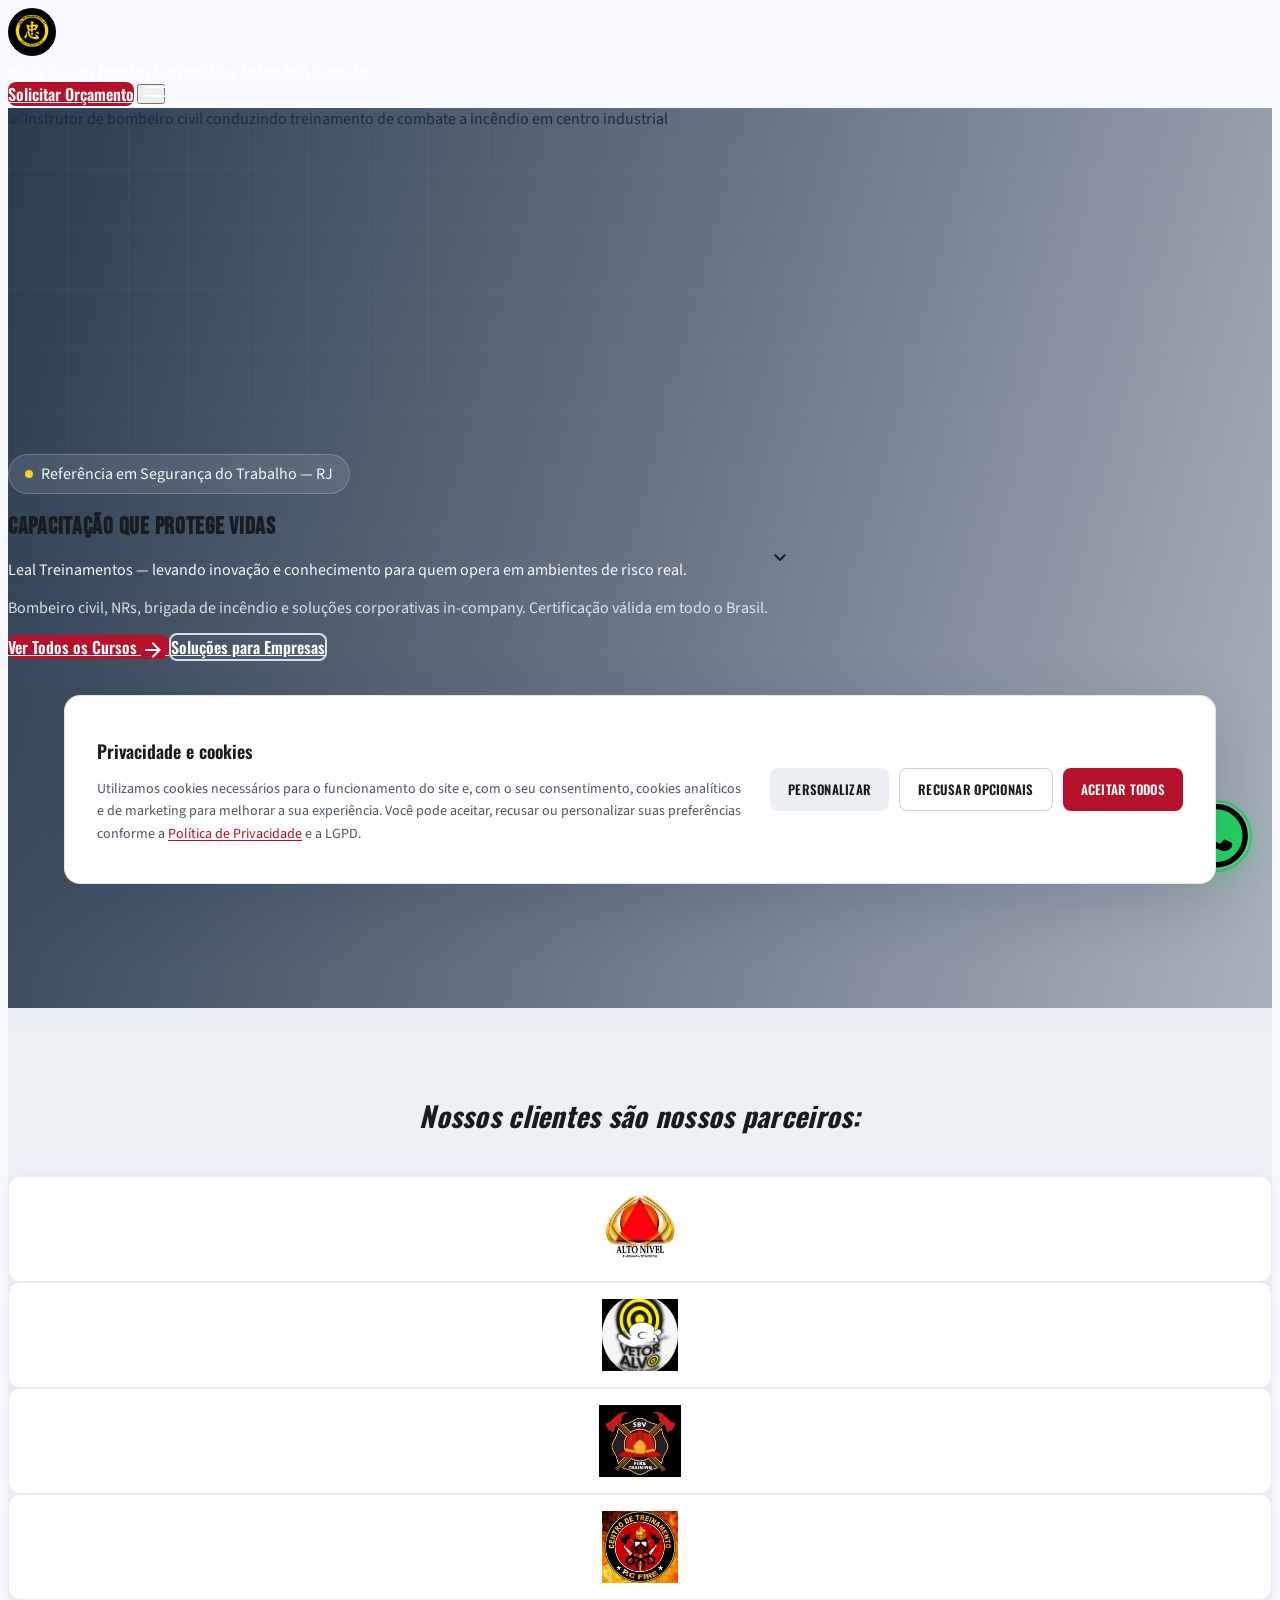
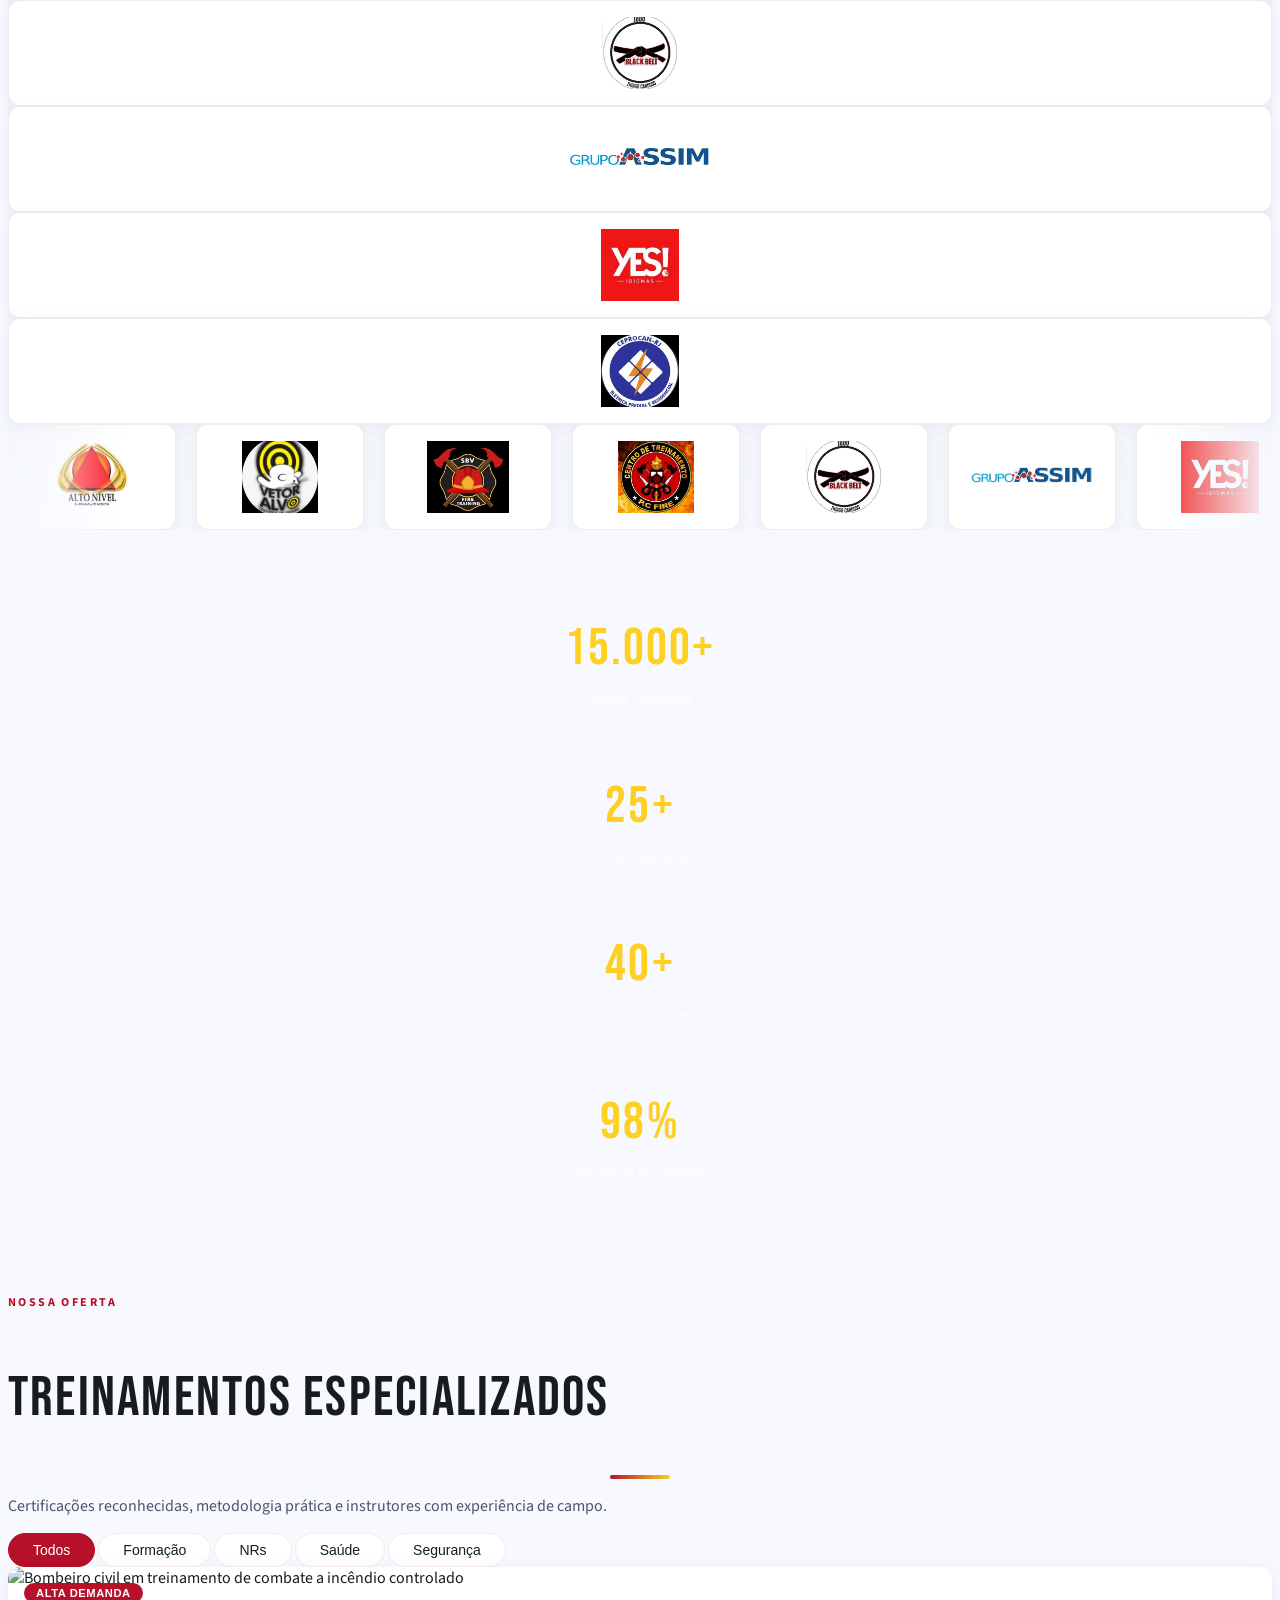
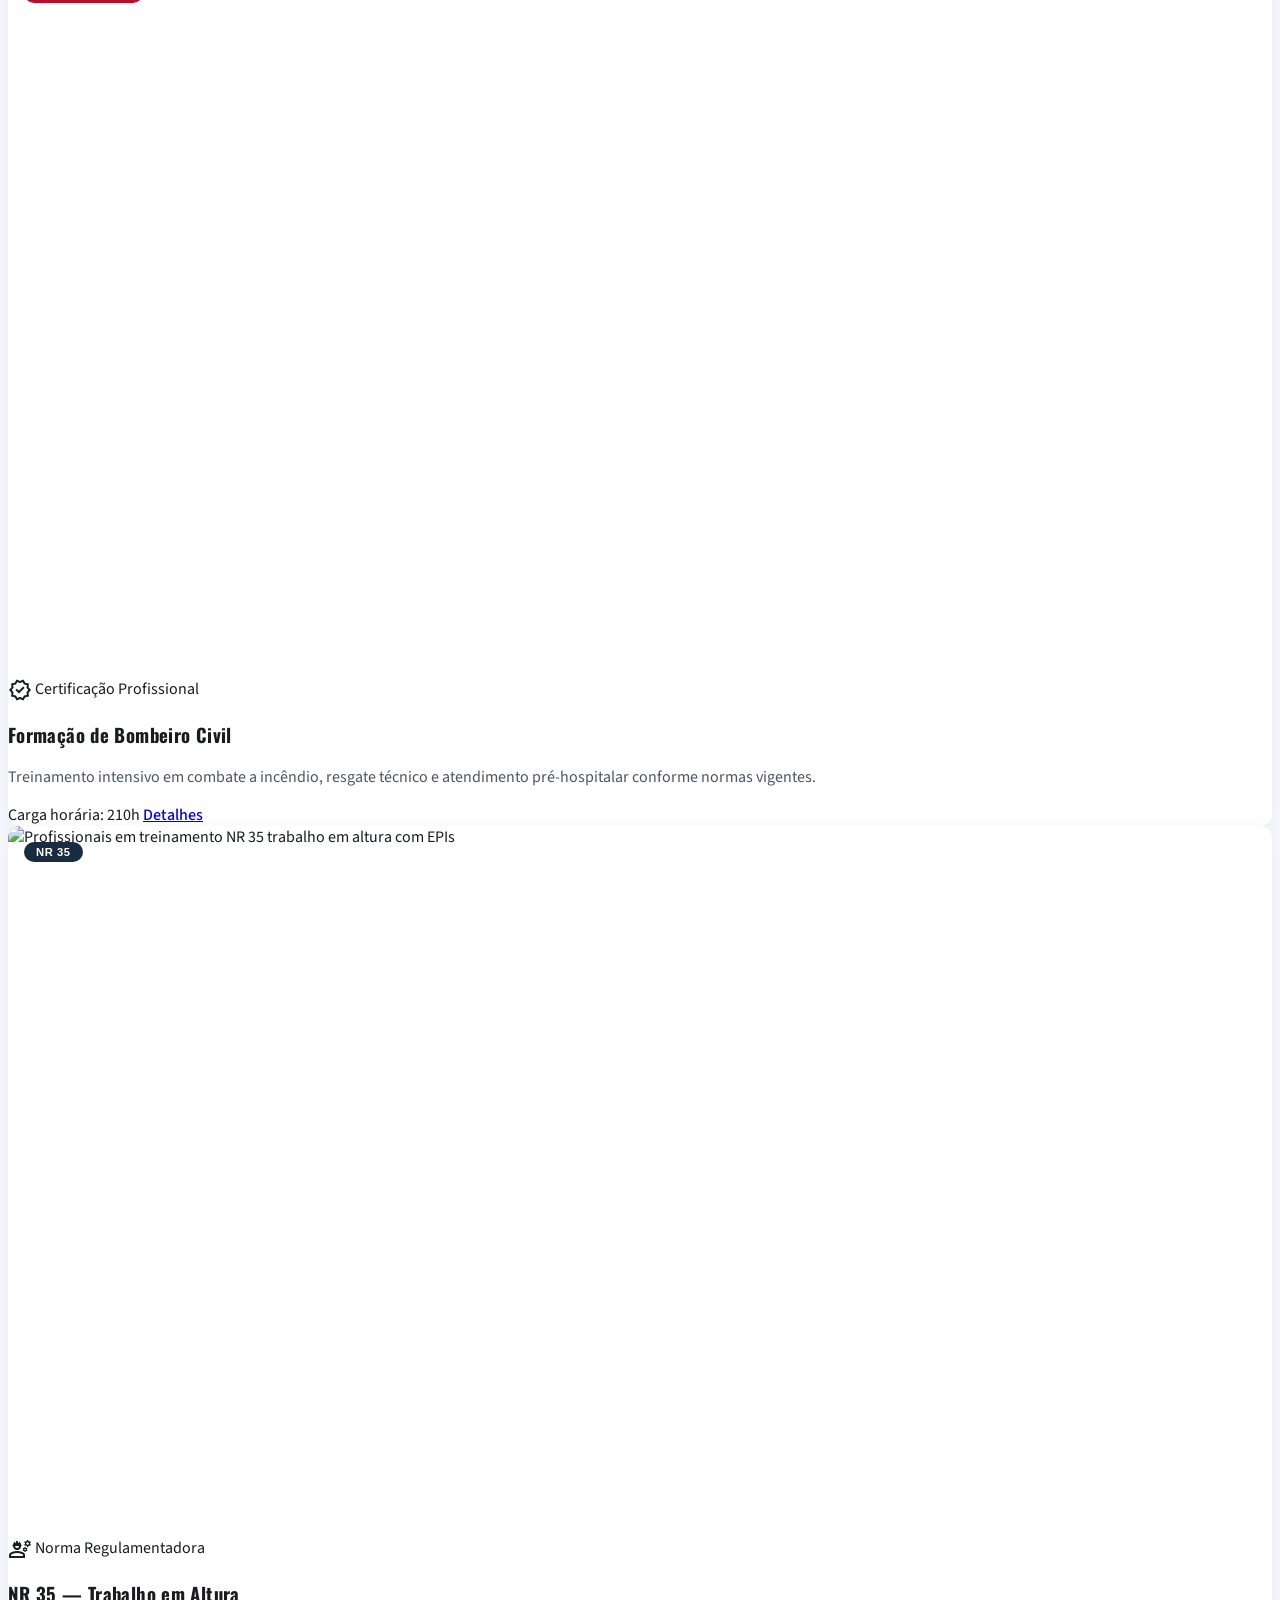
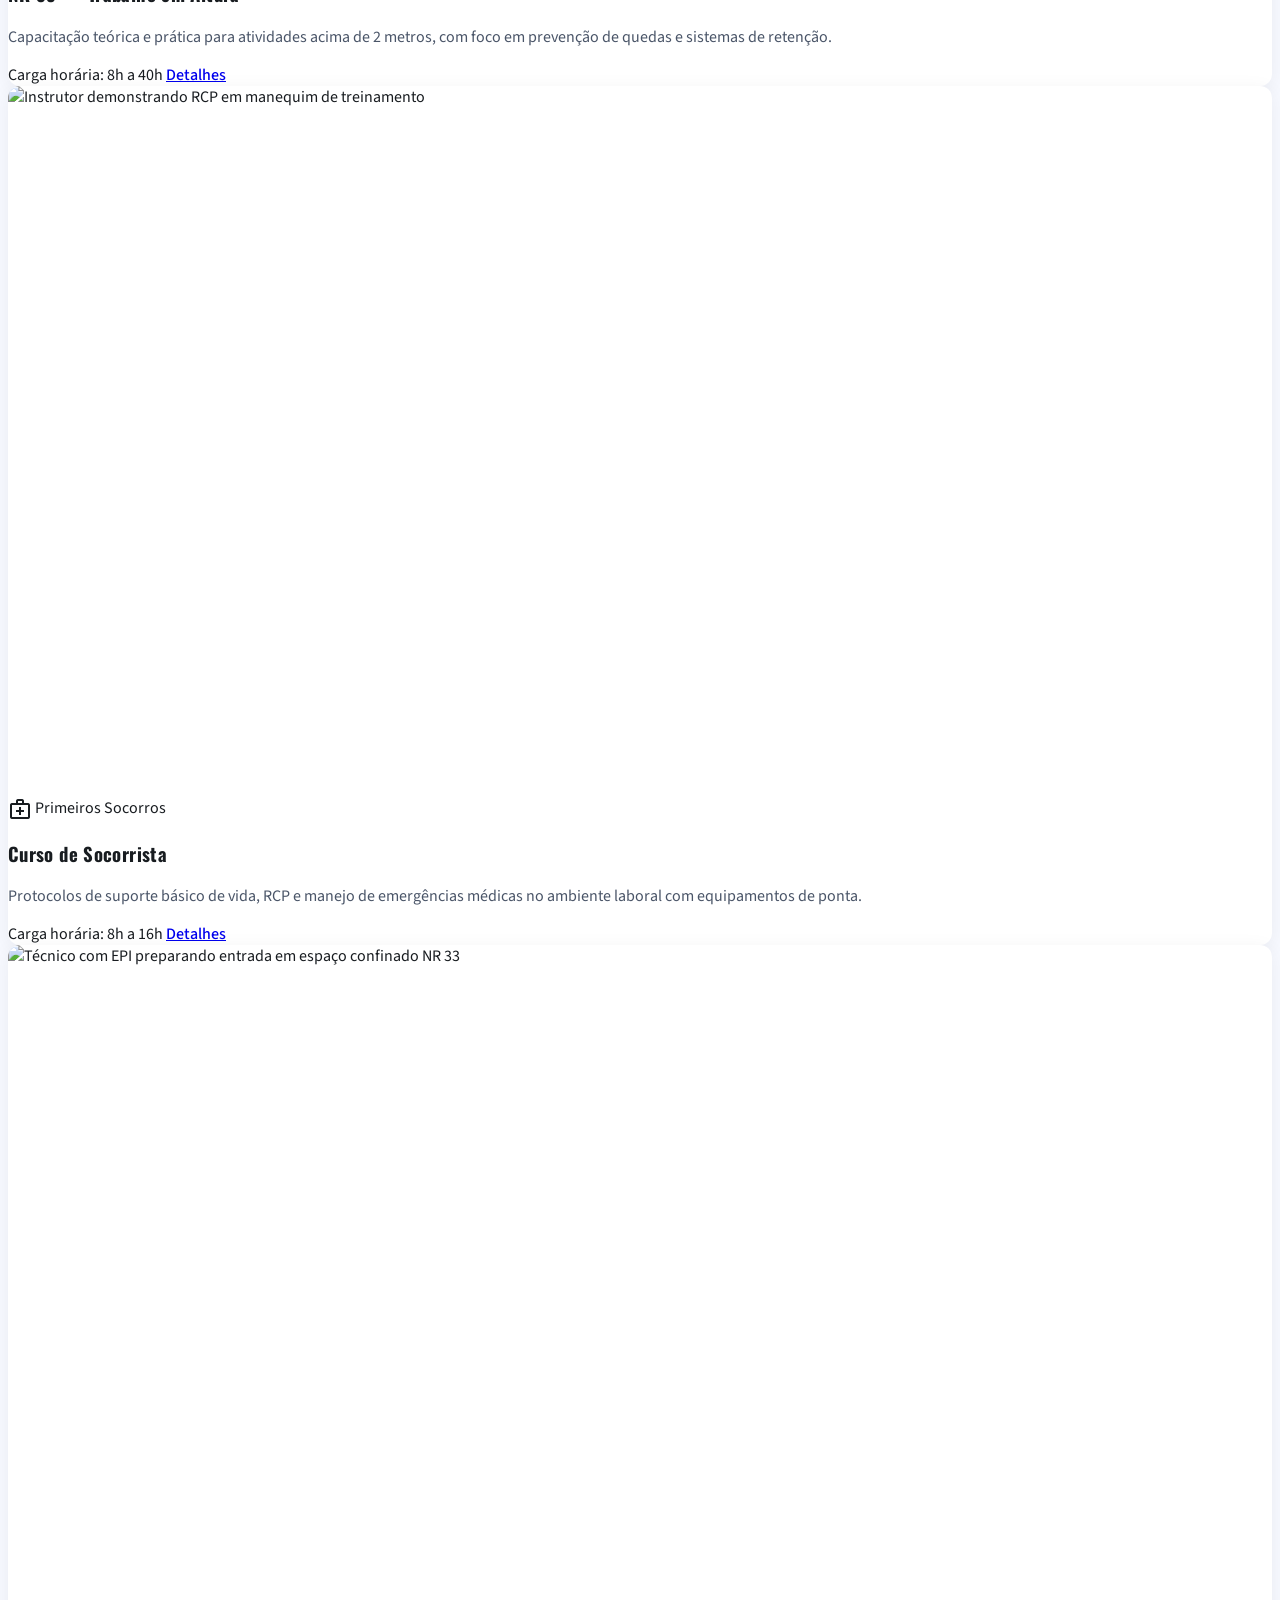
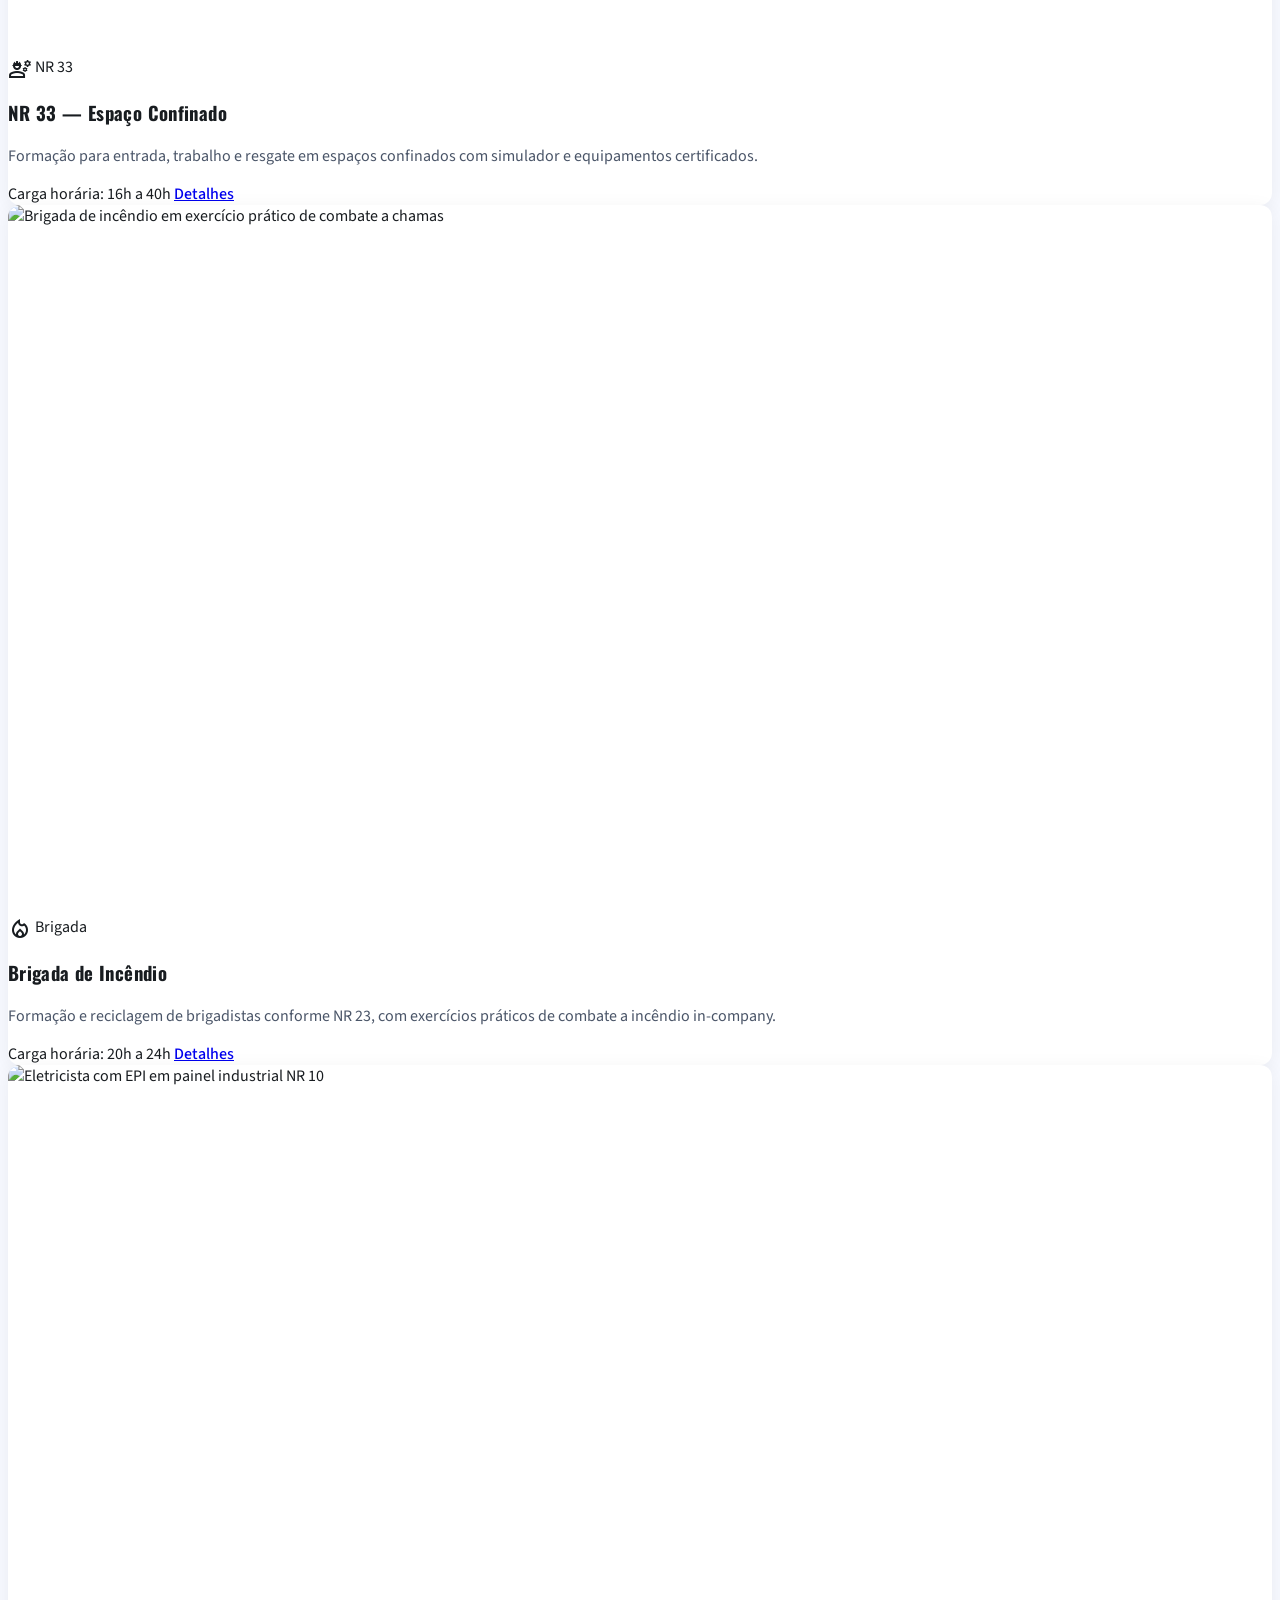
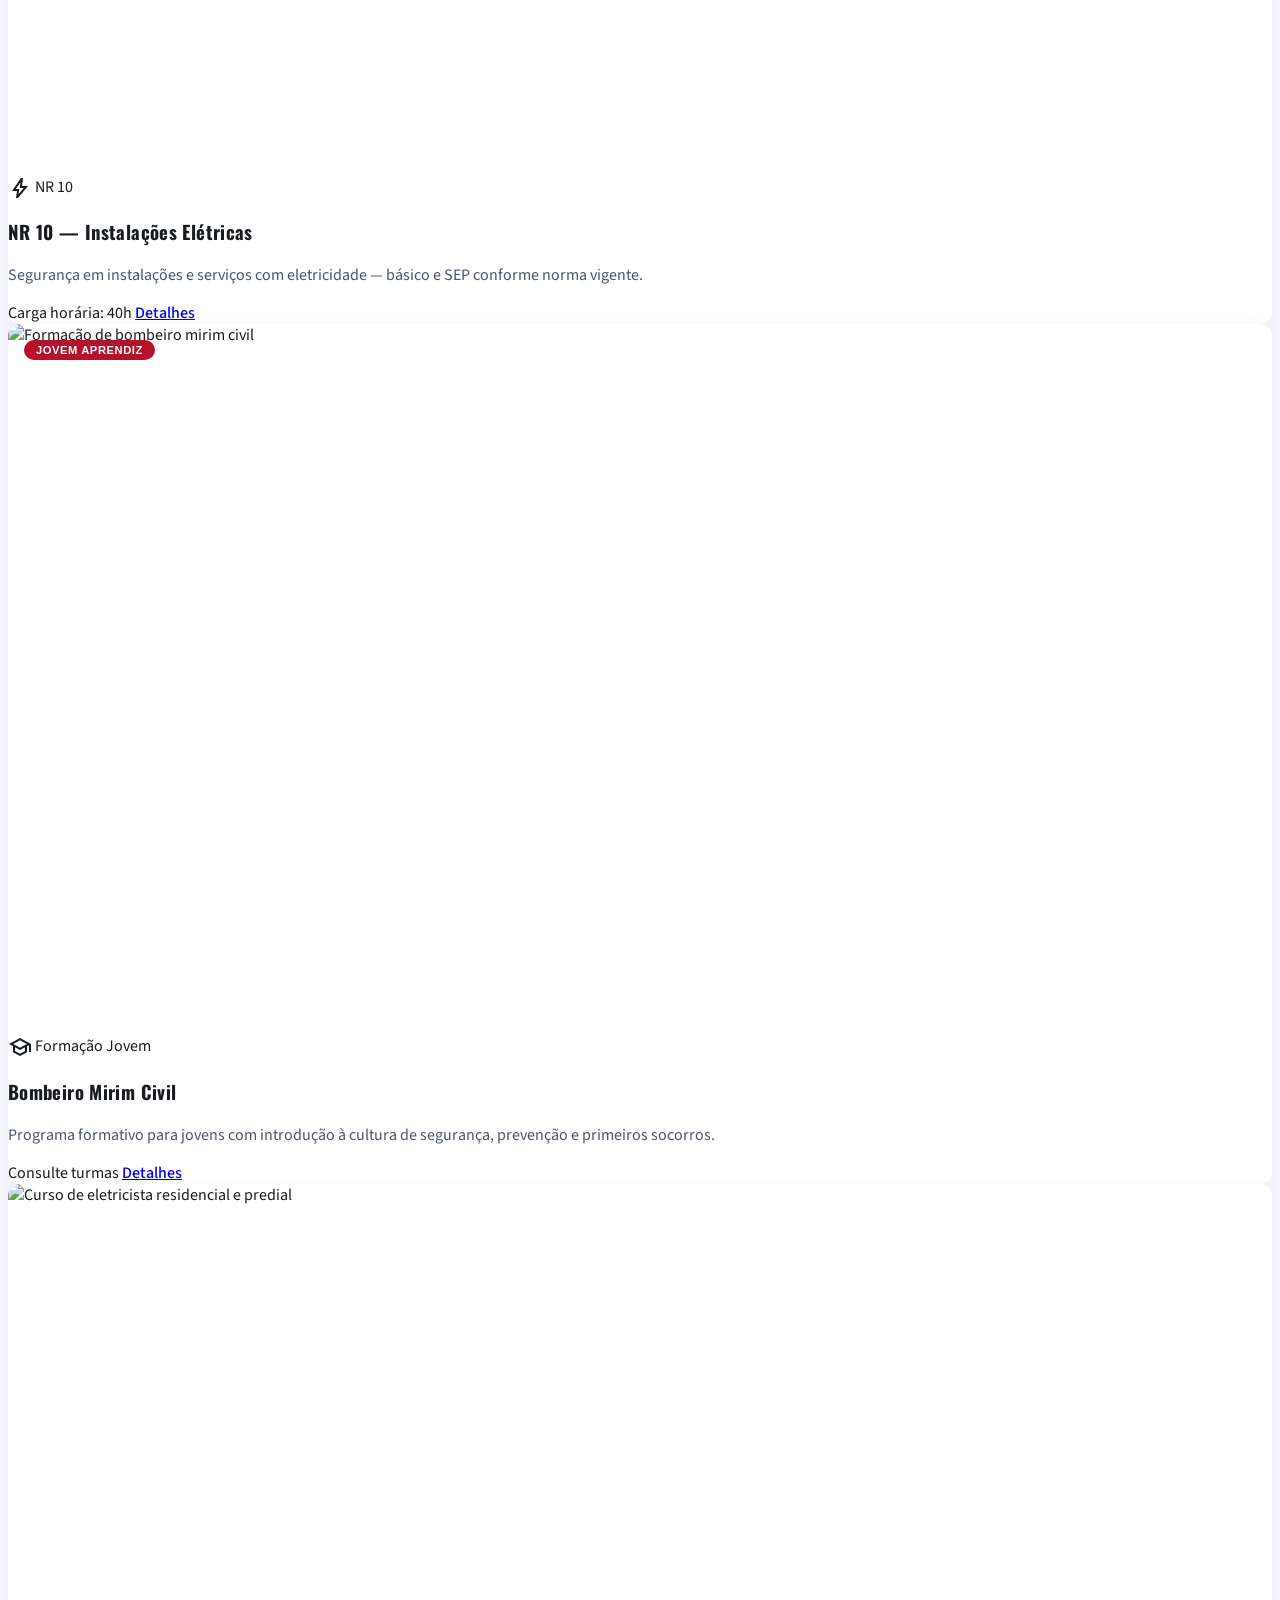
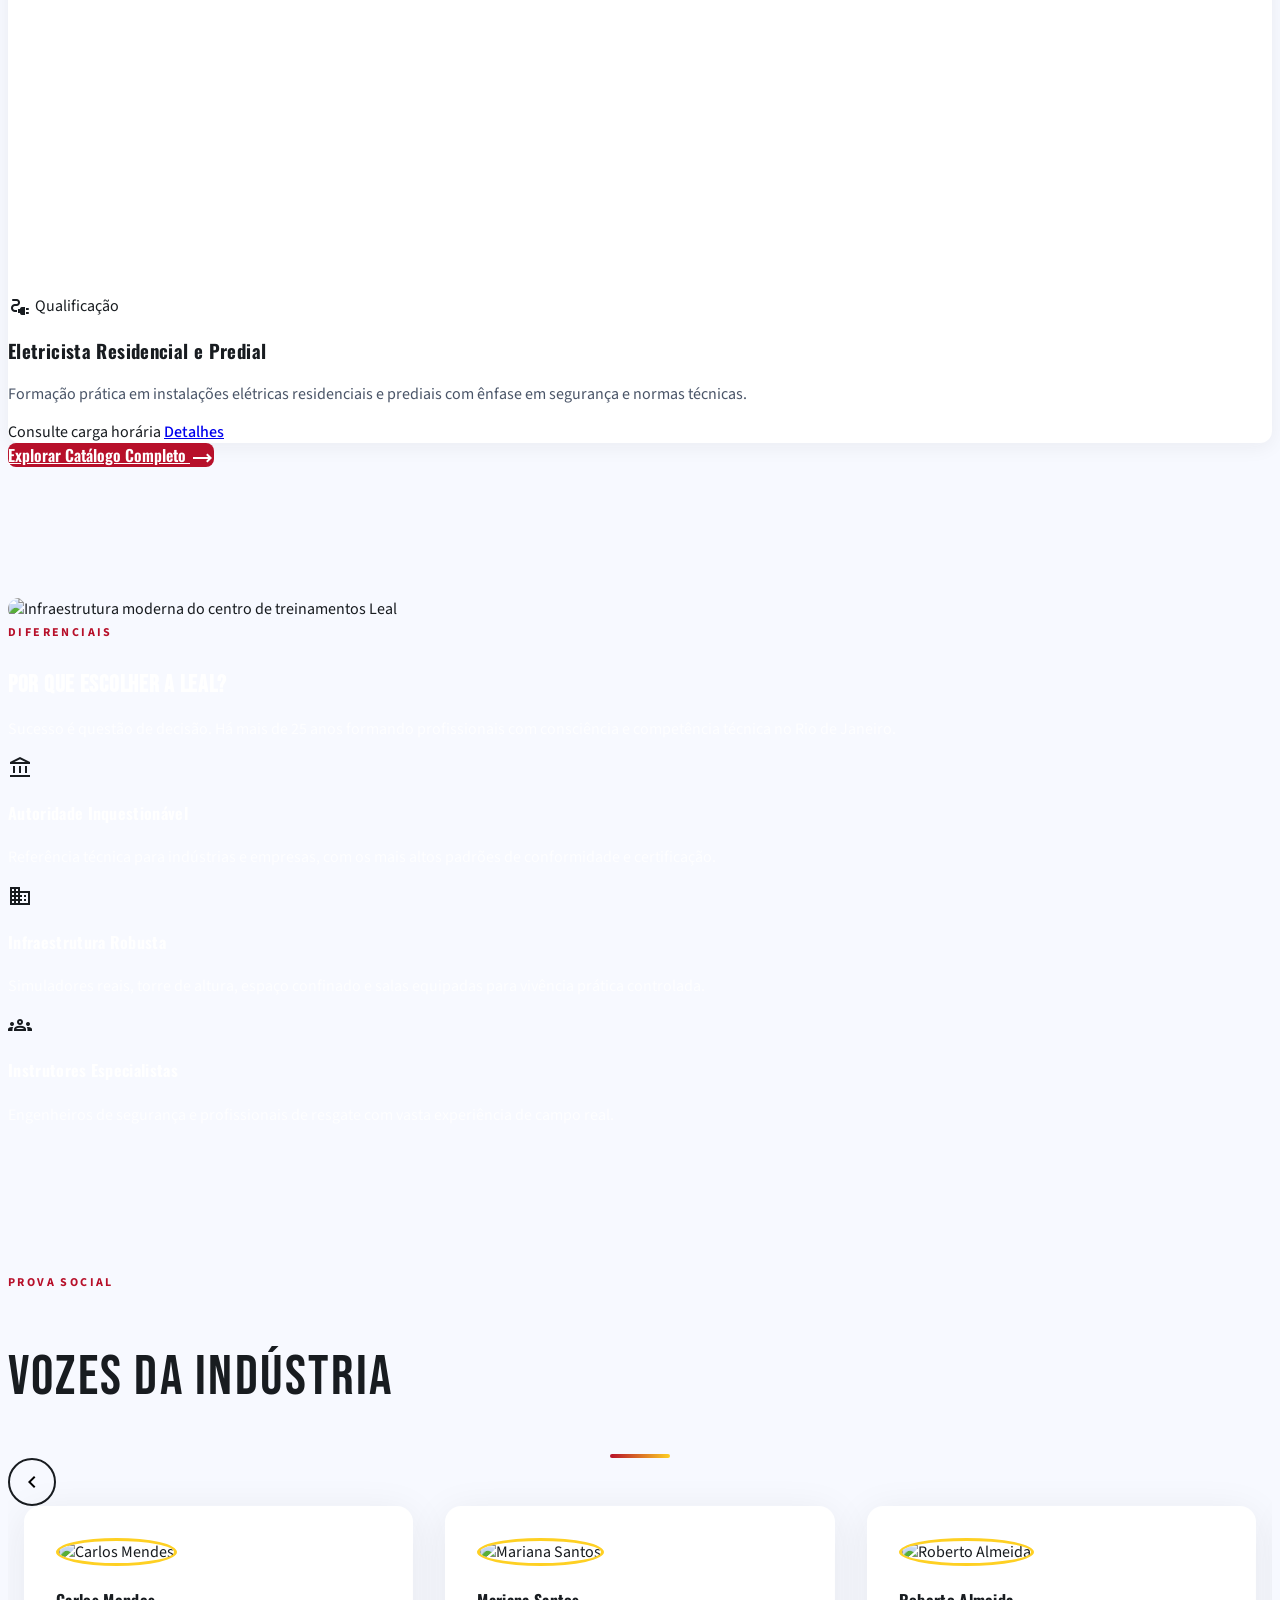
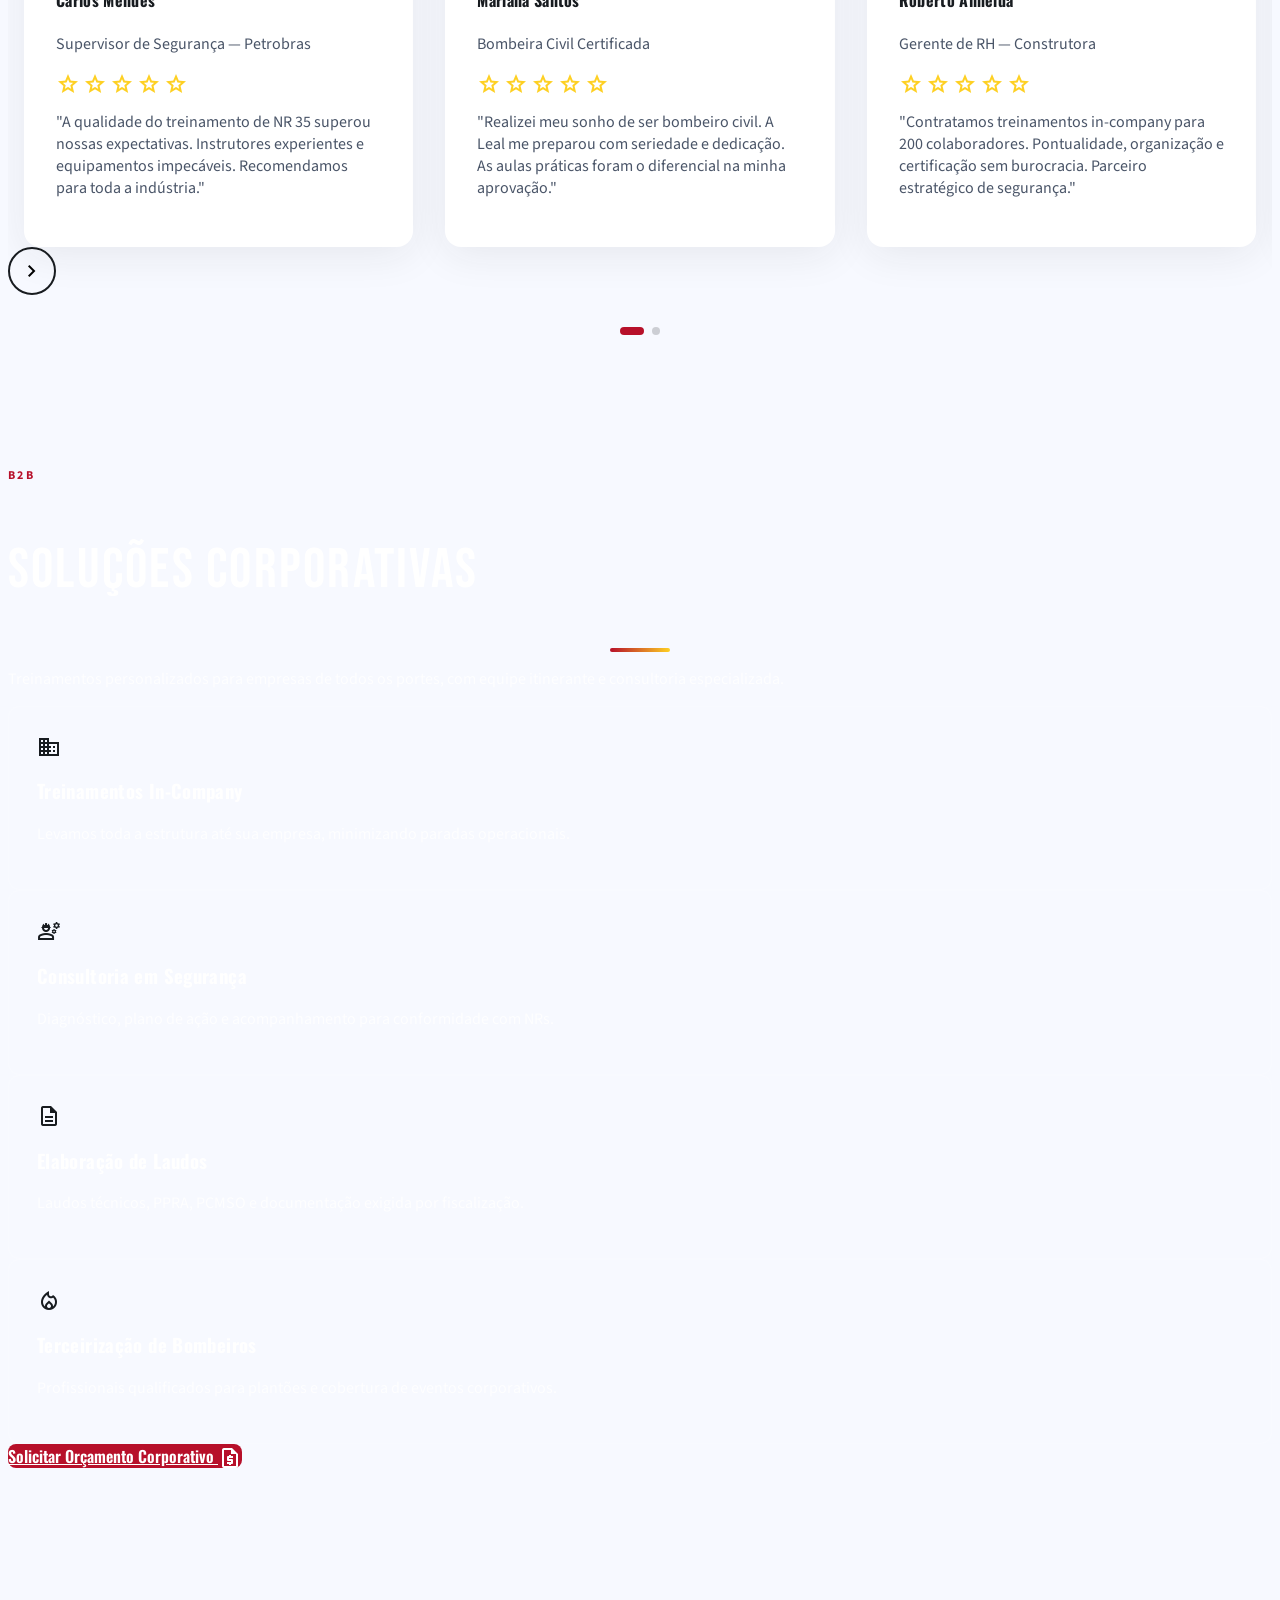
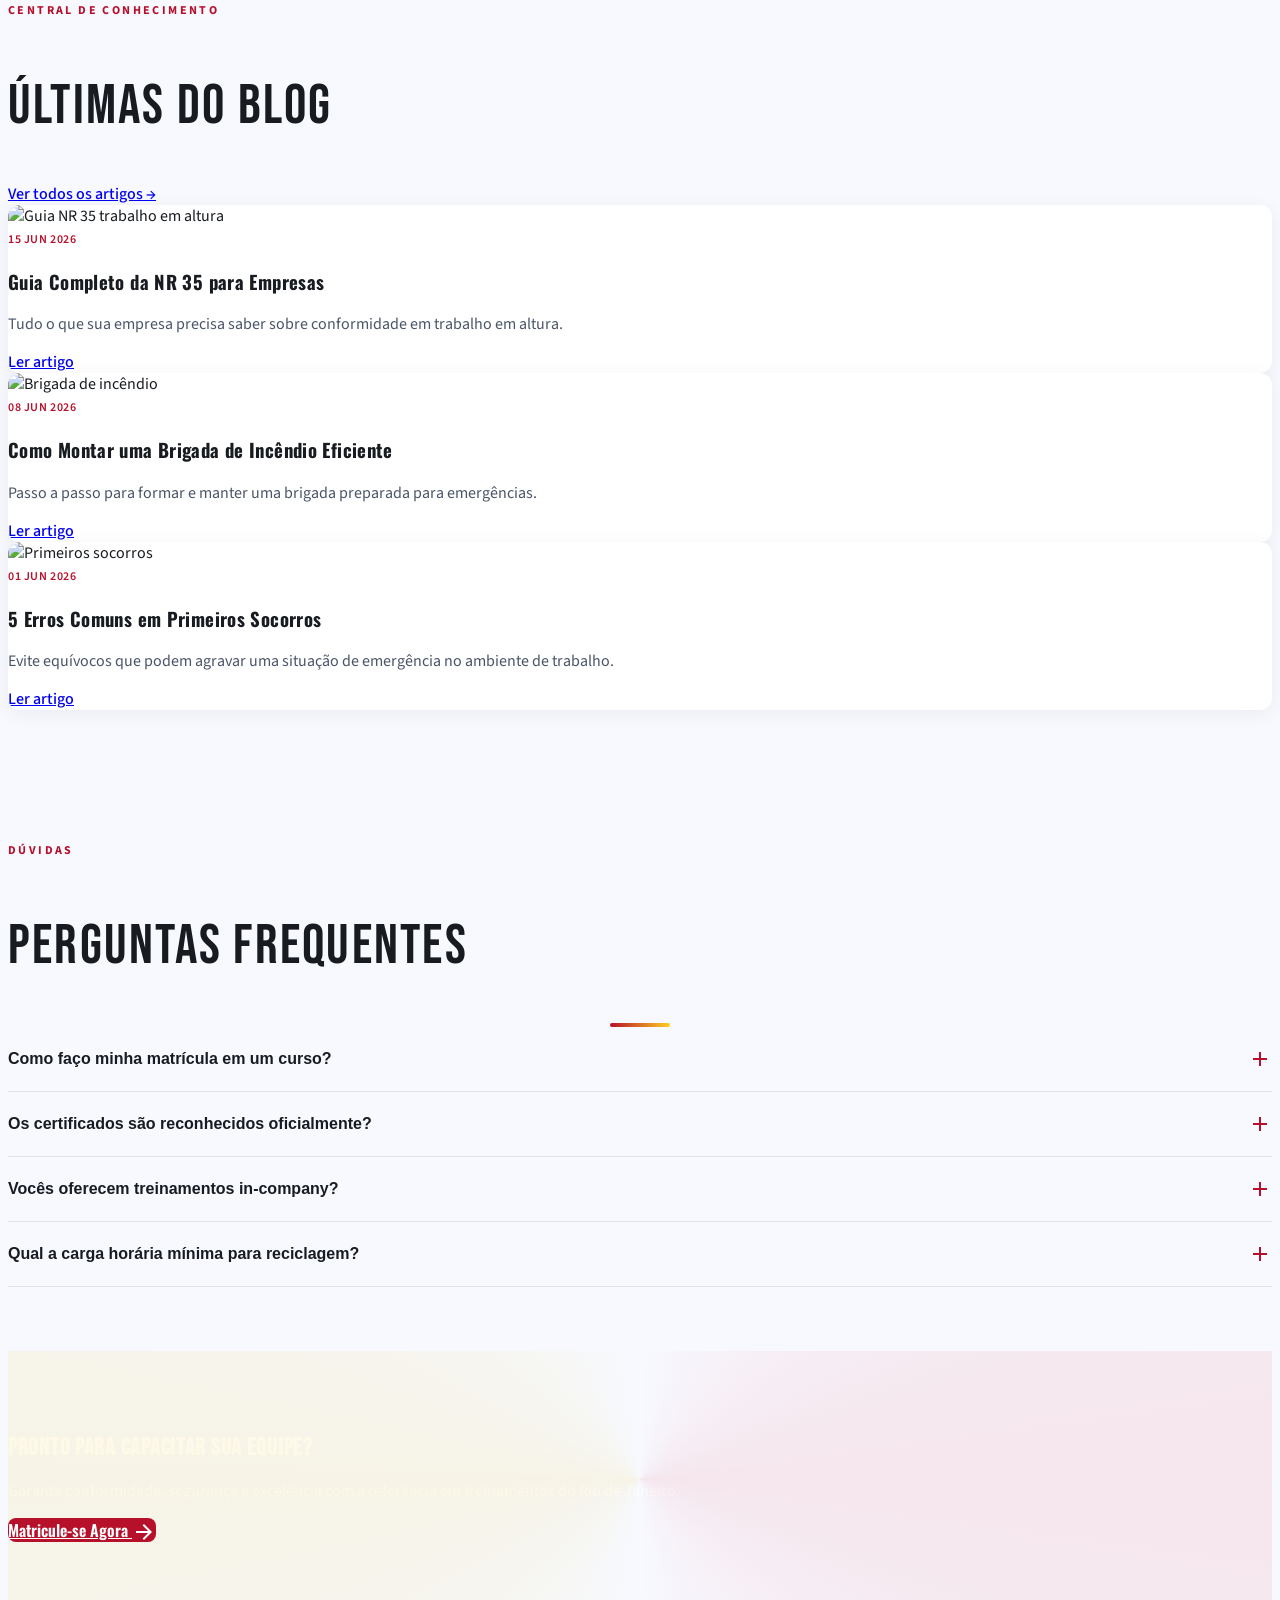
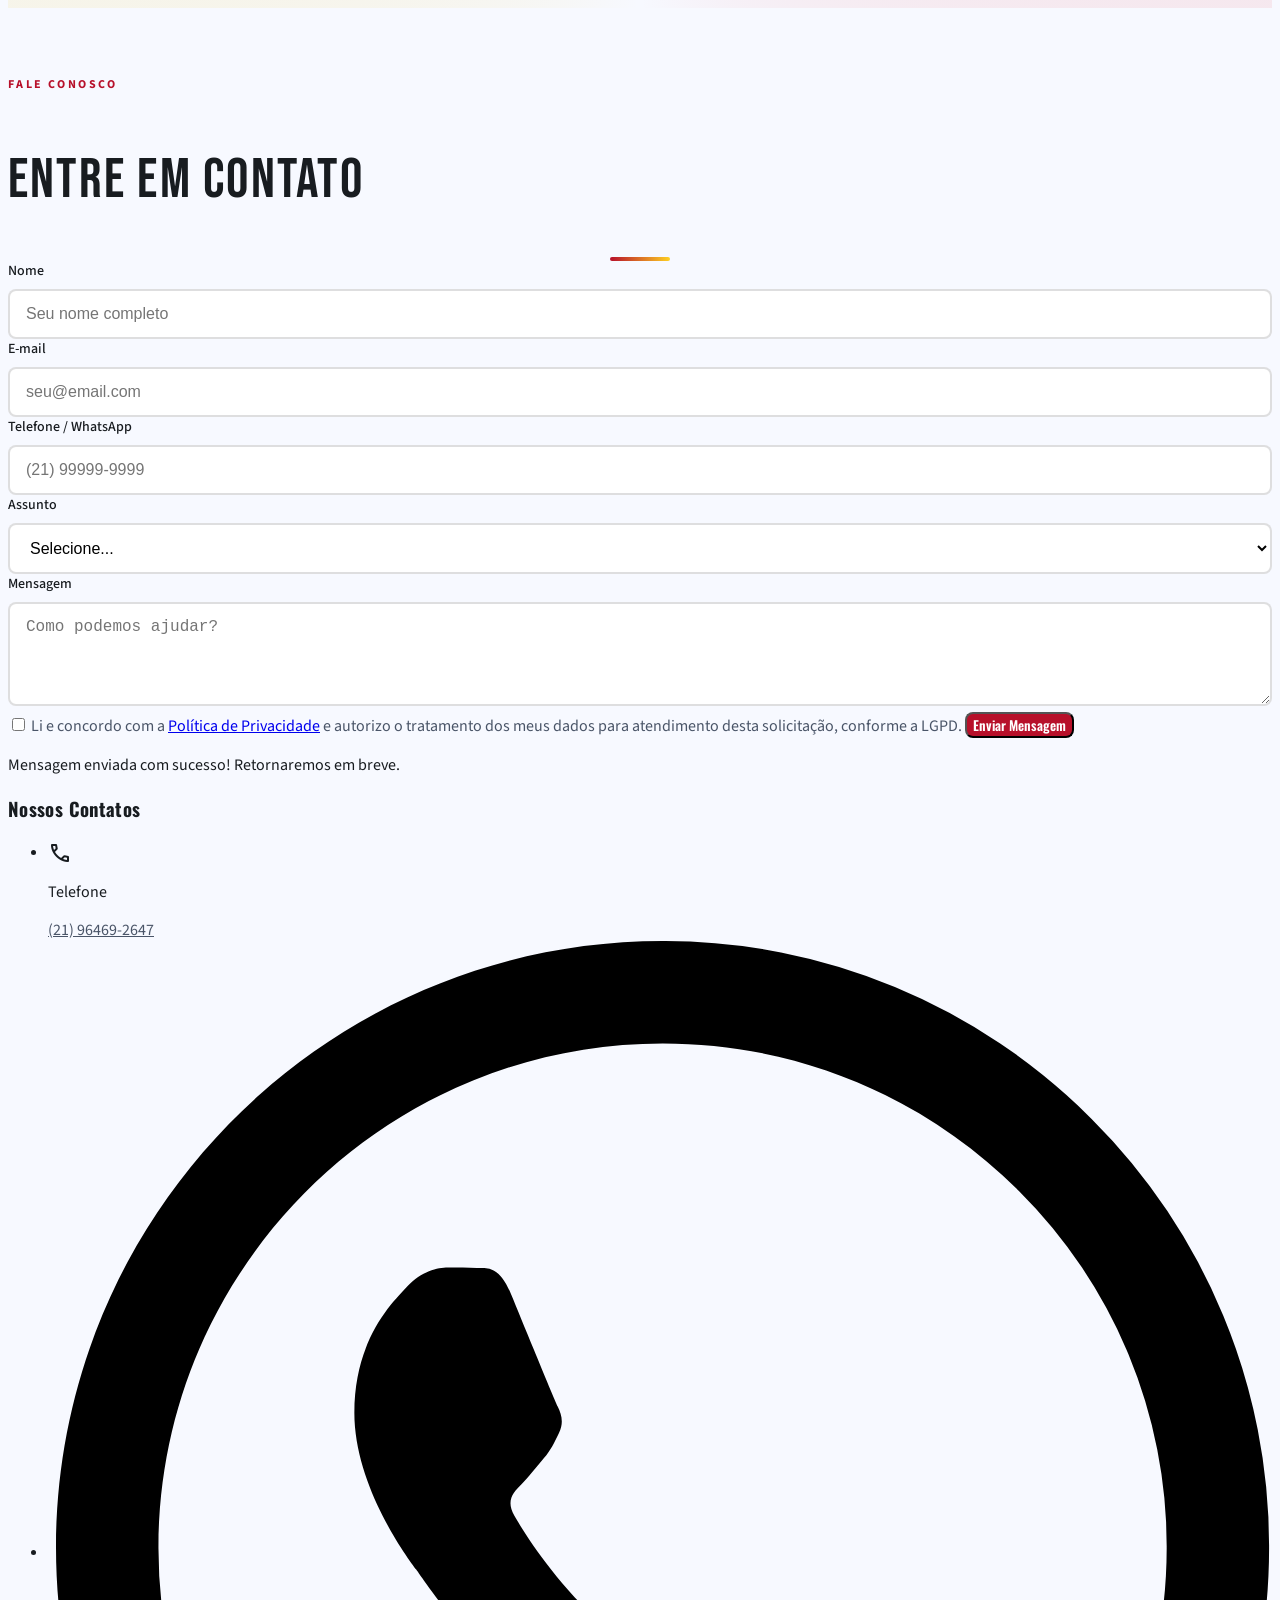
==== commit 9a3359b7: "Adiciona logo oficial, página de pacotes promocionais e planos Bombeiro Civil. Nova logo circular em" ====
--- a/index.html
+++ b/index.html
@@ -11,6 +11,7 @@
   <script src="js/fonts-loader.js"></script>
   <link href="https://fonts.googleapis.com/css2?family=Material+Symbols+Outlined:wght,FILL@100..700,0..1&display=swap" rel="stylesheet">
   <link href="css/main.css" rel="stylesheet">
+  <link rel="icon" href="assets/logo-leal.png" type="image/png">
   <script src="js/tailwind-config.js"></script>
   <script src="js/images.js"></script>
 </head>
@@ -19,10 +20,7 @@
   <!-- Preloader -->
   <div id="preloader" aria-hidden="true">
     <div class="preloader-logo">
-      <svg class="preloader-shield" viewBox="0 0 24 24" aria-hidden="true">
-        <path d="M12 1L3 5v6c0 5.55 3.84 10.74 9 12 5.16-1.26 9-6.45 9-12V5l-9-4zm0 2.18l7 3.11v5.71c0 4.54-3.07 8.86-7 9.93-3.93-1.07-7-5.39-7-9.93V6.29l7-3.11zM11 7v6h2V7h-2zm0 8v2h2v-2h-2z"/>
-      </svg>
-      <span class="preloader-text">LEAL</span>
+      <span class="leal-logo-wrap"><img class="leal-logo leal-logo--xl" src="assets/logo-leal.png" alt="Leal Treinamentos — RJ" width="120" height="120"></span>
     </div>
     <div class="preloader-bar"><div class="preloader-bar-fill"></div></div>
   </div>
@@ -33,18 +31,13 @@
   <header class="glass-header hero-mode fixed top-0 w-full z-50 px-6 lg:px-20 py-5 transition-all" id="main-header">
     <div class="max-w-content mx-auto flex items-center justify-between">
       <a href="index.html" class="flex items-center gap-3 group">
-        <svg class="w-10 h-10 fill-red-alert transition-transform group-hover:scale-110" viewBox="0 0 24 24" aria-hidden="true">
-          <path d="M12 1L3 5v6c0 5.55 3.84 10.74 9 12 5.16-1.26 9-6.45 9-12V5l-9-4z"/>
-        </svg>
-        <div>
-          <span class="logo-text font-display text-xl block leading-tight tracking-wider">LEAL</span>
-          <span class="logo-sub text-xs tracking-widest uppercase">Treinamentos</span>
-        </div>
+        <span class="leal-logo-wrap"><img class="leal-logo leal-logo--sm" src="assets/logo-leal.png" alt="Leal Treinamentos — RJ" width="44" height="44"></span>
       </a>
 
       <nav class="hidden lg:flex items-center gap-10">
         <a class="nav-link active text-sm" href="index.html">Início</a>
         <a class="nav-link text-sm" href="cursos.html">Cursos</a>
+        <a class="nav-link text-sm" href="pacotes-promocionais.html">Pacotes</a>
         <a class="nav-link text-sm" href="corporativo.html">Corporativo</a>
         <a class="nav-link text-sm" href="sobre.html">Sobre Nós</a>
         <a class="nav-link text-sm" href="contato.html">Contato</a>
@@ -63,6 +56,7 @@
   <nav class="mobile-menu" id="mobile-menu" aria-hidden="true">
     <a href="index.html">Início</a>
     <a href="cursos.html">Cursos</a>
+    <a href="pacotes-promocionais.html">Pacotes</a>
     <a href="corporativo.html">Corporativo</a>
     <a href="sobre.html">Sobre Nós</a>
     <a href="contato.html">Contato</a>
@@ -784,8 +778,7 @@
       <div class="grid grid-cols-1 md:grid-cols-2 lg:grid-cols-4 gap-12 mb-16">
         <div class="lg:col-span-1">
           <div class="flex items-center gap-3 mb-4">
-            <svg class="w-8 h-8 fill-red-alert" viewBox="0 0 24 24" aria-hidden="true"><path d="M12 1L3 5v6c0 5.55 3.84 10.74 9 12 5.16-1.26 9-6.45 9-12V5l-9-4z"/></svg>
-            <span class="font-montserrat font-extrabold text-lg">LEAL</span>
+            <span class="leal-logo-wrap"><img class="leal-logo leal-logo--md" src="assets/logo-leal.png" alt="Leal Treinamentos — RJ" width="56" height="56"></span>
           </div>
           <p class="text-on-dark-muted text-sm leading-relaxed mb-6">Referência em capacitação e segurança do trabalho. Formando profissionais preparados há mais de 25 anos.</p>
           <div class="flex gap-3">
@@ -809,6 +802,7 @@
           <ul class="space-y-3 text-sm">
             <li><a class="footer-link" href="index.html">Início</a></li>
             <li><a class="footer-link" href="cursos.html">Cursos</a></li>
+            <li><a class="footer-link" href="pacotes-promocionais.html">Pacotes Promocionais</a></li>
             <li><a class="footer-link" href="corporativo.html">Corporativo</a></li>
             <li><a class="footer-link" href="sobre.html">Sobre Nós</a></li>
             <li><a class="footer-link" href="contato.html">Contato</a></li>
--- a/css/main.css
+++ b/css/main.css
@@ -141,22 +141,242 @@
 .preloader-logo {
   display: flex;
   align-items: center;
-  gap: 0.75rem;
+  justify-content: center;
   animation: preloaderPulse 1.5s ease-in-out infinite;
 }
 
-.preloader-shield {
+/* ─── Logo Leal ─── */
+.leal-logo-wrap {
+  display: inline-flex;
+  flex-shrink: 0;
+  background: #000;
+  border-radius: 50%;
+  padding: 2px;
+  line-height: 0;
+  transition: transform 0.3s var(--ease-out-expo);
+}
+
+a.group:hover .leal-logo-wrap,
+.leal-logo-wrap:hover {
+  transform: scale(1.05);
+}
+
+.leal-logo {
+  display: block;
+  border-radius: 50%;
+  object-fit: cover;
+  background: #000;
+}
+
+.leal-logo--sm { width: 44px; height: 44px; }
+.leal-logo--md { width: 56px; height: 56px; }
+.leal-logo--lg { width: 72px; height: 72px; }
+.leal-logo--xl { width: 120px; height: 120px; }
+
+/* ─── Pacotes Promocionais ─── */
+.promo-card {
+  background: var(--white);
+  border-radius: 1rem;
+  border: 1px solid rgba(24, 28, 32, 0.1);
+  overflow: hidden;
+  display: flex;
+  flex-direction: column;
+  transition: transform 0.35s var(--ease-out-expo), box-shadow 0.35s var(--ease-out-expo);
+}
+
+.promo-card:hover {
+  transform: translateY(-6px);
+  box-shadow: 0 20px 40px rgba(26, 44, 66, 0.12);
+}
+
+.promo-card__image {
+  position: relative;
+  aspect-ratio: 16 / 10;
+  overflow: hidden;
+  background: #000;
+}
+
+.promo-card__image img {
+  width: 100%;
+  height: 100%;
+  object-fit: cover;
+  object-position: center;
+  transition: transform 0.5s var(--ease-out-expo);
+}
+
+.promo-card:hover .promo-card__image img {
+  transform: scale(1.03);
+}
+
+.promo-card__badge {
+  position: absolute;
+  top: 1rem;
+  left: 1rem;
+  background: var(--yellow-safety);
+  color: var(--charcoal);
+  font-size: 0.7rem;
+  font-weight: 700;
+  text-transform: uppercase;
+  letter-spacing: 0.08em;
+  padding: 0.35rem 0.75rem;
+  border-radius: 999px;
+  z-index: 1;
+}
+
+.promo-card__body {
+  padding: 1.5rem;
+  display: flex;
+  flex-direction: column;
+  flex-grow: 1;
+}
+
+.promo-card__price {
+  font-family: 'Montserrat', sans-serif;
+  font-weight: 800;
+  font-size: 1.75rem;
+  color: var(--red-alert);
+  line-height: 1;
+  margin-bottom: 0.5rem;
+}
+
+.promo-card__price small {
+  font-size: 0.875rem;
+  font-weight: 600;
+  color: var(--charcoal);
+  opacity: 0.6;
+}
+
+/* ─── Planos Bombeiro Civil ─── */
+.bc-plans-section {
+  margin-bottom: 4rem;
+}
+
+.bc-plans-banner {
+  border-radius: 1rem;
+  overflow: hidden;
+  margin-bottom: 2rem;
+  background: #000;
+}
+
+.bc-plans-banner img {
+  width: 100%;
+  height: auto;
+  display: block;
+  object-fit: cover;
+  max-height: 320px;
+}
+
+.bc-matricula-badge {
+  display: inline-flex;
+  align-items: center;
+  gap: 0.5rem;
+  background: var(--navy);
+  color: var(--yellow-safety);
+  font-family: 'Montserrat', sans-serif;
+  font-weight: 800;
+  font-size: 0.875rem;
+  text-transform: uppercase;
+  letter-spacing: 0.06em;
+  padding: 0.5rem 1.25rem;
+  border-radius: 999px;
+  margin-bottom: 1.5rem;
+}
+
+.bc-plan-card {
+  background: var(--white);
+  border-radius: 1rem;
+  border: 3px solid transparent;
+  overflow: hidden;
+  display: flex;
+  flex-direction: column;
+  transition: transform 0.35s var(--ease-out-expo), box-shadow 0.35s var(--ease-out-expo);
+}
+
+.bc-plan-card:hover {
+  transform: translateY(-6px);
+  box-shadow: 0 20px 40px rgba(26, 44, 66, 0.14);
+}
+
+.bc-plan-card--basico { border-color: #2ecc71; }
+.bc-plan-card--intermediario { border-color: #3498db; }
+.bc-plan-card--avancado { border-color: #f1c40f; }
+
+.bc-plan-card__header {
+  padding: 1.5rem 1.25rem 1rem;
+  text-align: center;
+}
+
+.bc-plan-card__icon {
   width: 56px;
   height: 56px;
-  fill: var(--red-alert);
-  filter: drop-shadow(0 0 20px rgba(230, 57, 70, 0.5));
-}
-
-.preloader-text {
-  font-family: 'Bebas Neue', sans-serif;
+  border-radius: 50%;
+  display: flex;
+  align-items: center;
+  justify-content: center;
+  margin: 0 auto 0.75rem;
+  color: var(--white);
+}
+
+.bc-plan-card--basico .bc-plan-card__icon { background: #2ecc71; }
+.bc-plan-card--intermediario .bc-plan-card__icon { background: #3498db; }
+.bc-plan-card--avancado .bc-plan-card__icon { background: #f1c40f; color: var(--charcoal); }
+
+.bc-plan-card__title {
+  font-family: 'Montserrat', sans-serif;
+  font-weight: 800;
+  font-size: 1rem;
+  text-transform: uppercase;
+  letter-spacing: 0.04em;
+}
+
+.bc-plan-card__list {
+  flex-grow: 1;
+  padding: 0 1.25rem;
+  margin: 0;
+  list-style: none;
+}
+
+.bc-plan-card__list li {
+  padding: 0.65rem 0;
+  text-align: center;
+  font-size: 0.8rem;
+  font-weight: 600;
+  text-transform: uppercase;
+  letter-spacing: 0.02em;
+  border-bottom: 1px solid rgba(24, 28, 32, 0.08);
+  color: var(--charcoal);
+}
+
+.bc-plan-card__list li:last-child {
+  border-bottom: none;
+}
+
+.bc-plan-card__price {
+  text-align: center;
+  padding: 1rem 1.25rem 0.5rem;
+  font-family: 'Montserrat', sans-serif;
+  font-weight: 800;
   font-size: 2rem;
+  color: var(--charcoal);
+}
+
+.bc-plan-card__footer {
+  padding: 0.75rem;
+  text-align: center;
+  font-family: 'Montserrat', sans-serif;
+  font-weight: 800;
+  font-size: 0.875rem;
+  text-transform: uppercase;
+  letter-spacing: 0.1em;
   color: var(--white);
-  letter-spacing: 0.12em;
+}
+
+.bc-plan-card--basico .bc-plan-card__footer { background: #2ecc71; }
+.bc-plan-card--intermediario .bc-plan-card__footer { background: #3498db; }
+.bc-plan-card--avancado .bc-plan-card__footer { background: #f1c40f; color: var(--charcoal); }
+
+.bc-plan-card__cta {
+  padding: 0 1.25rem 1.25rem;
 }
 
 .preloader-bar {
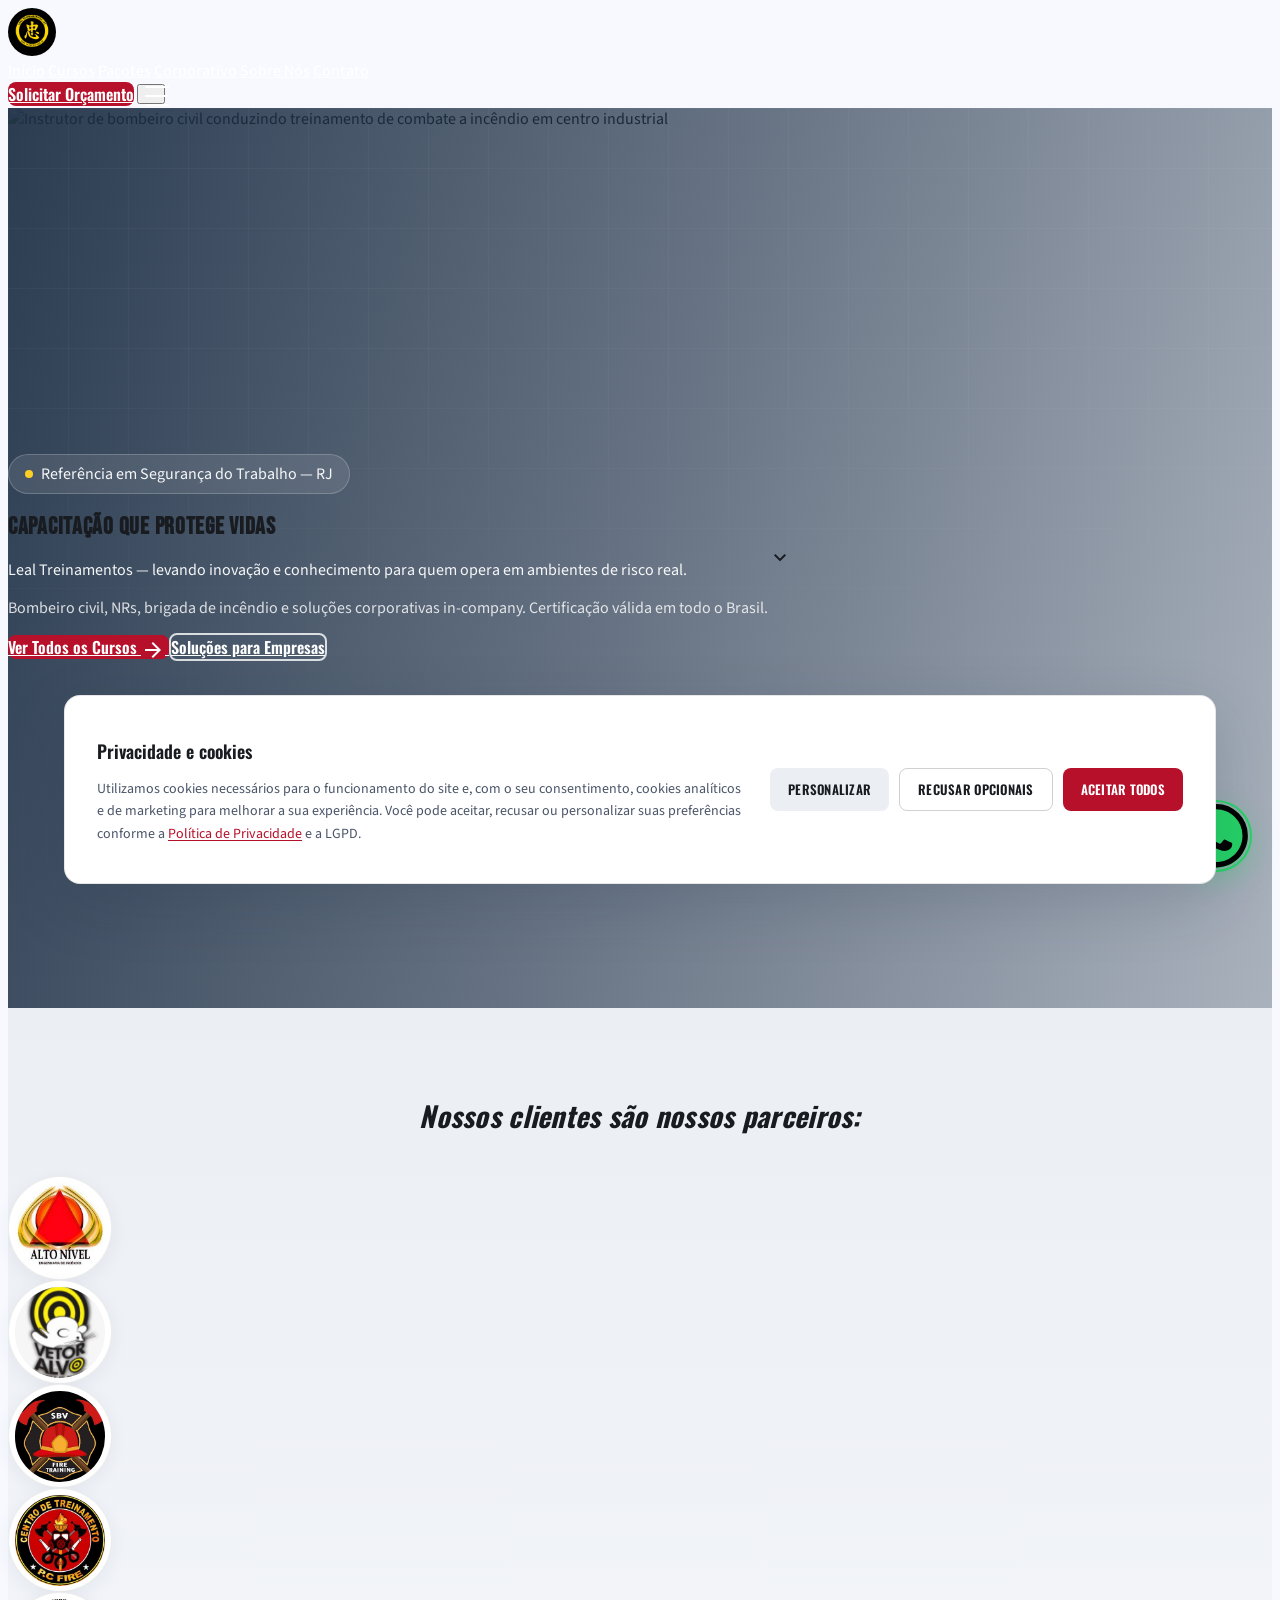
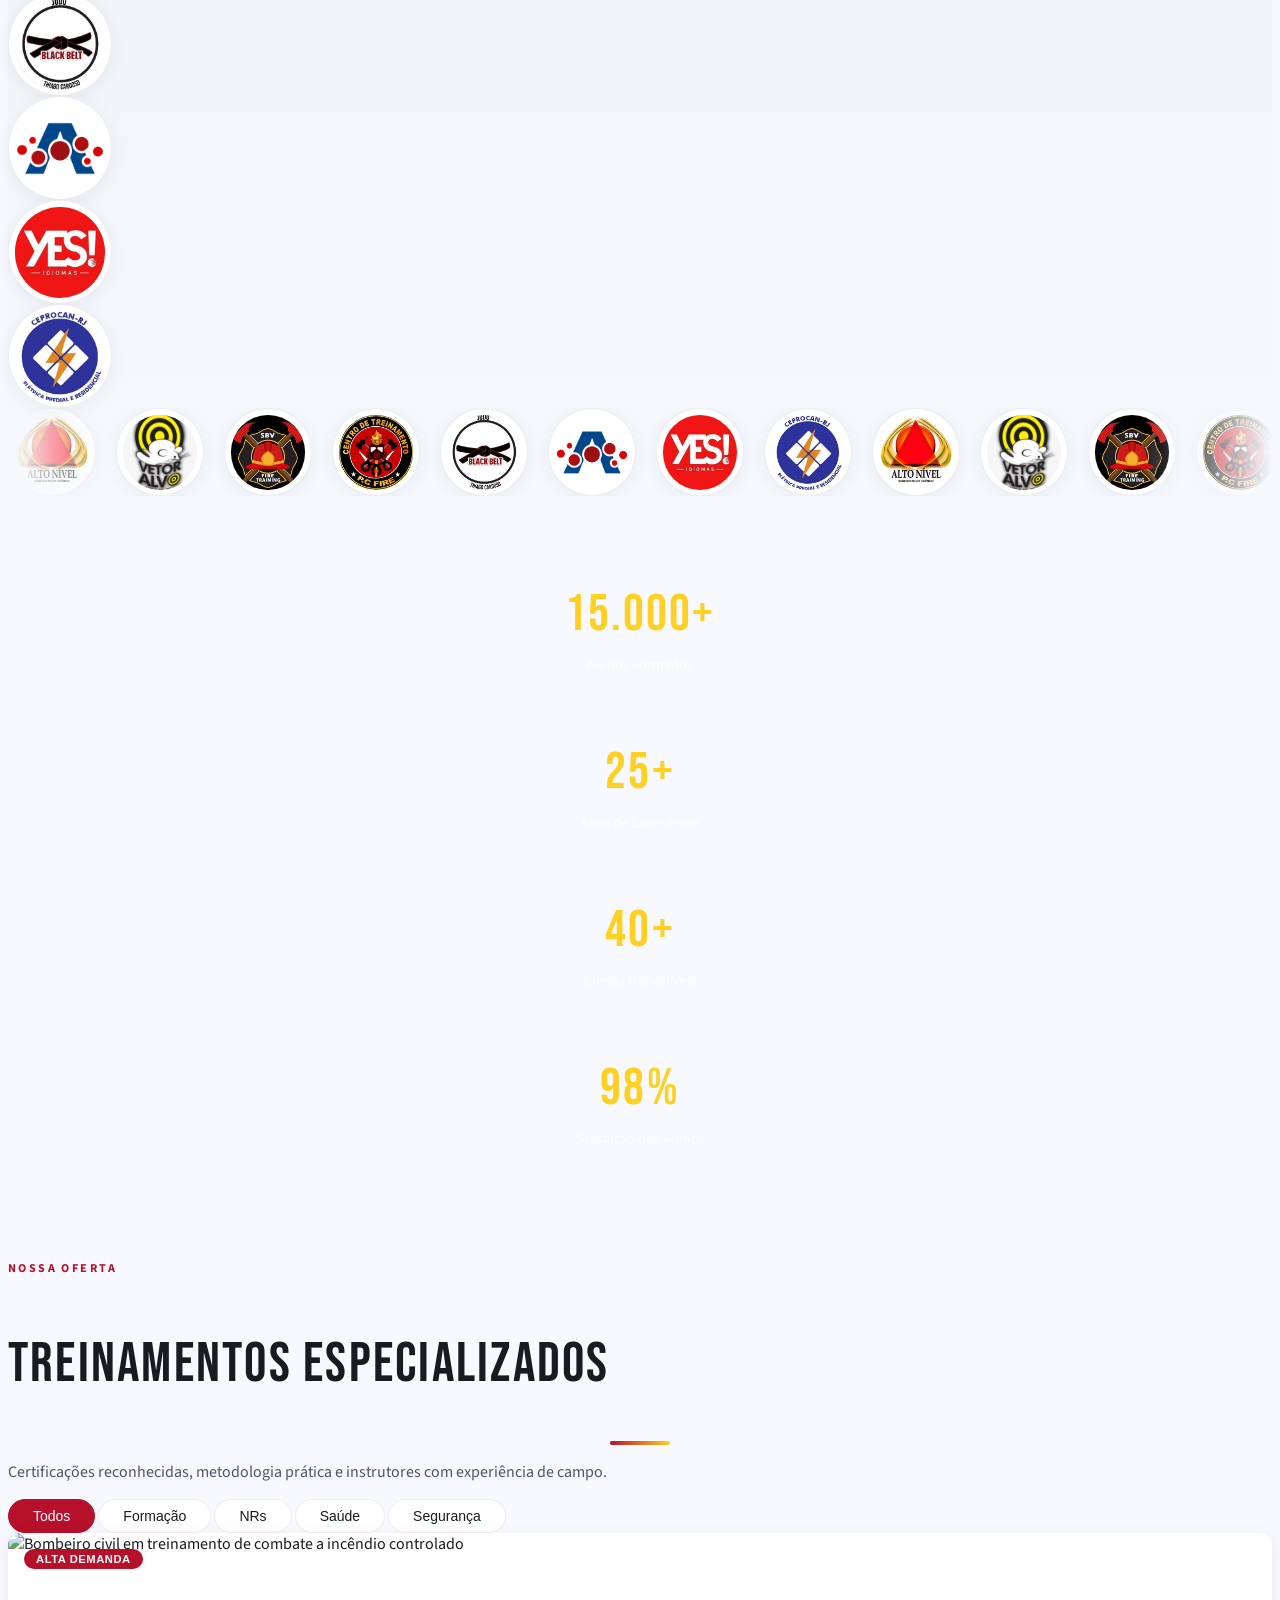
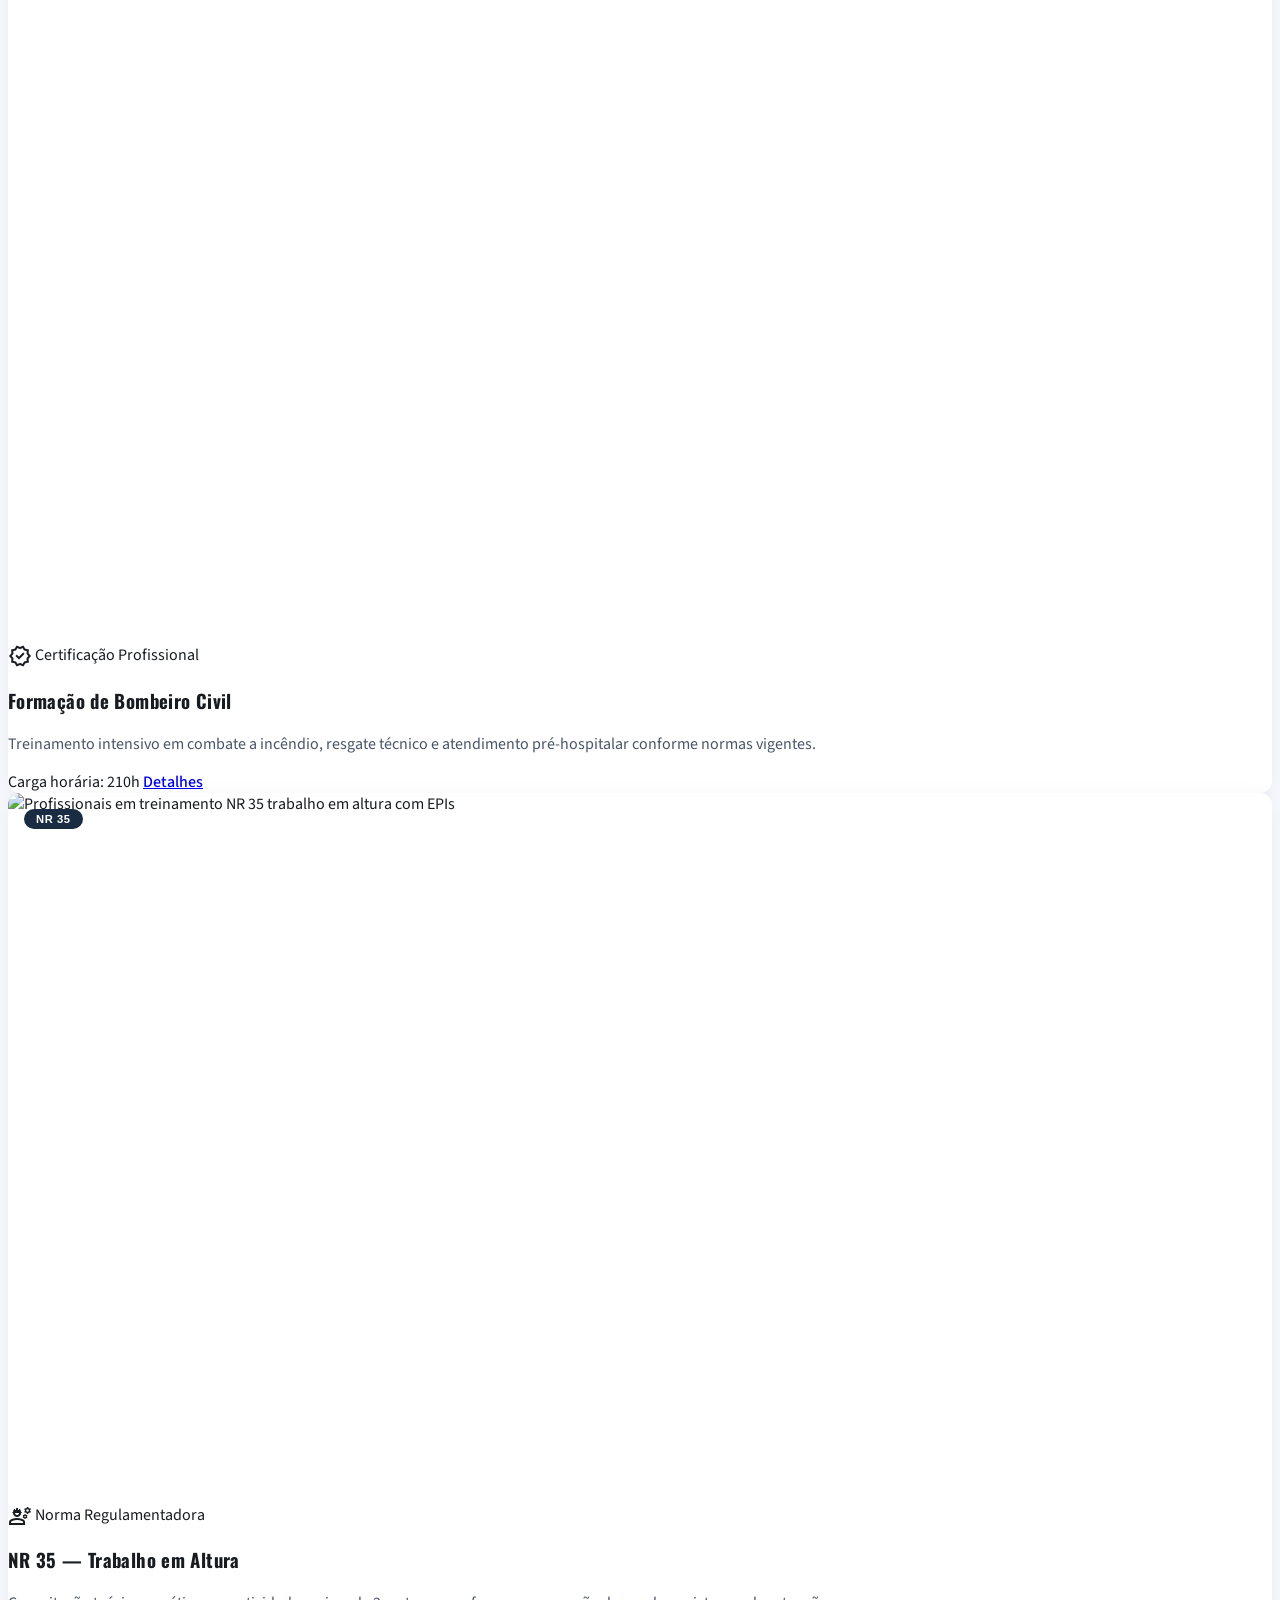
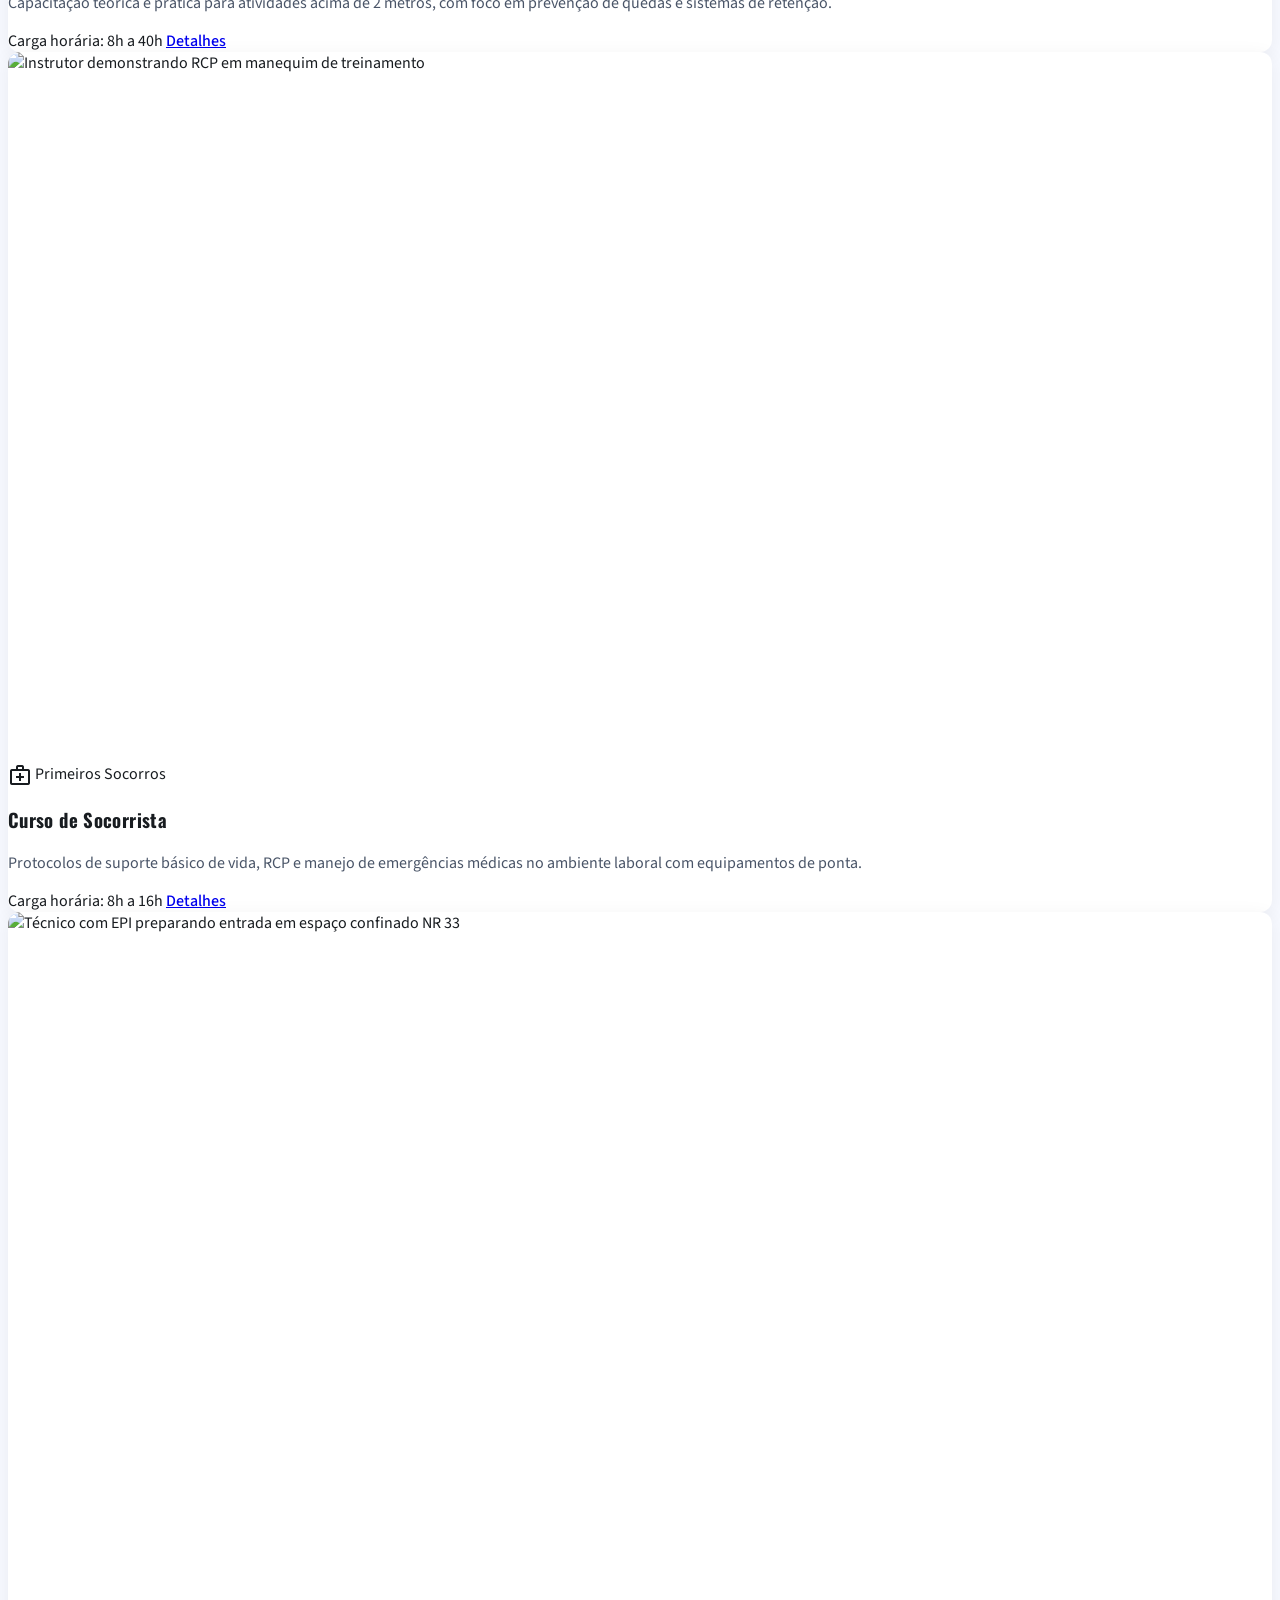
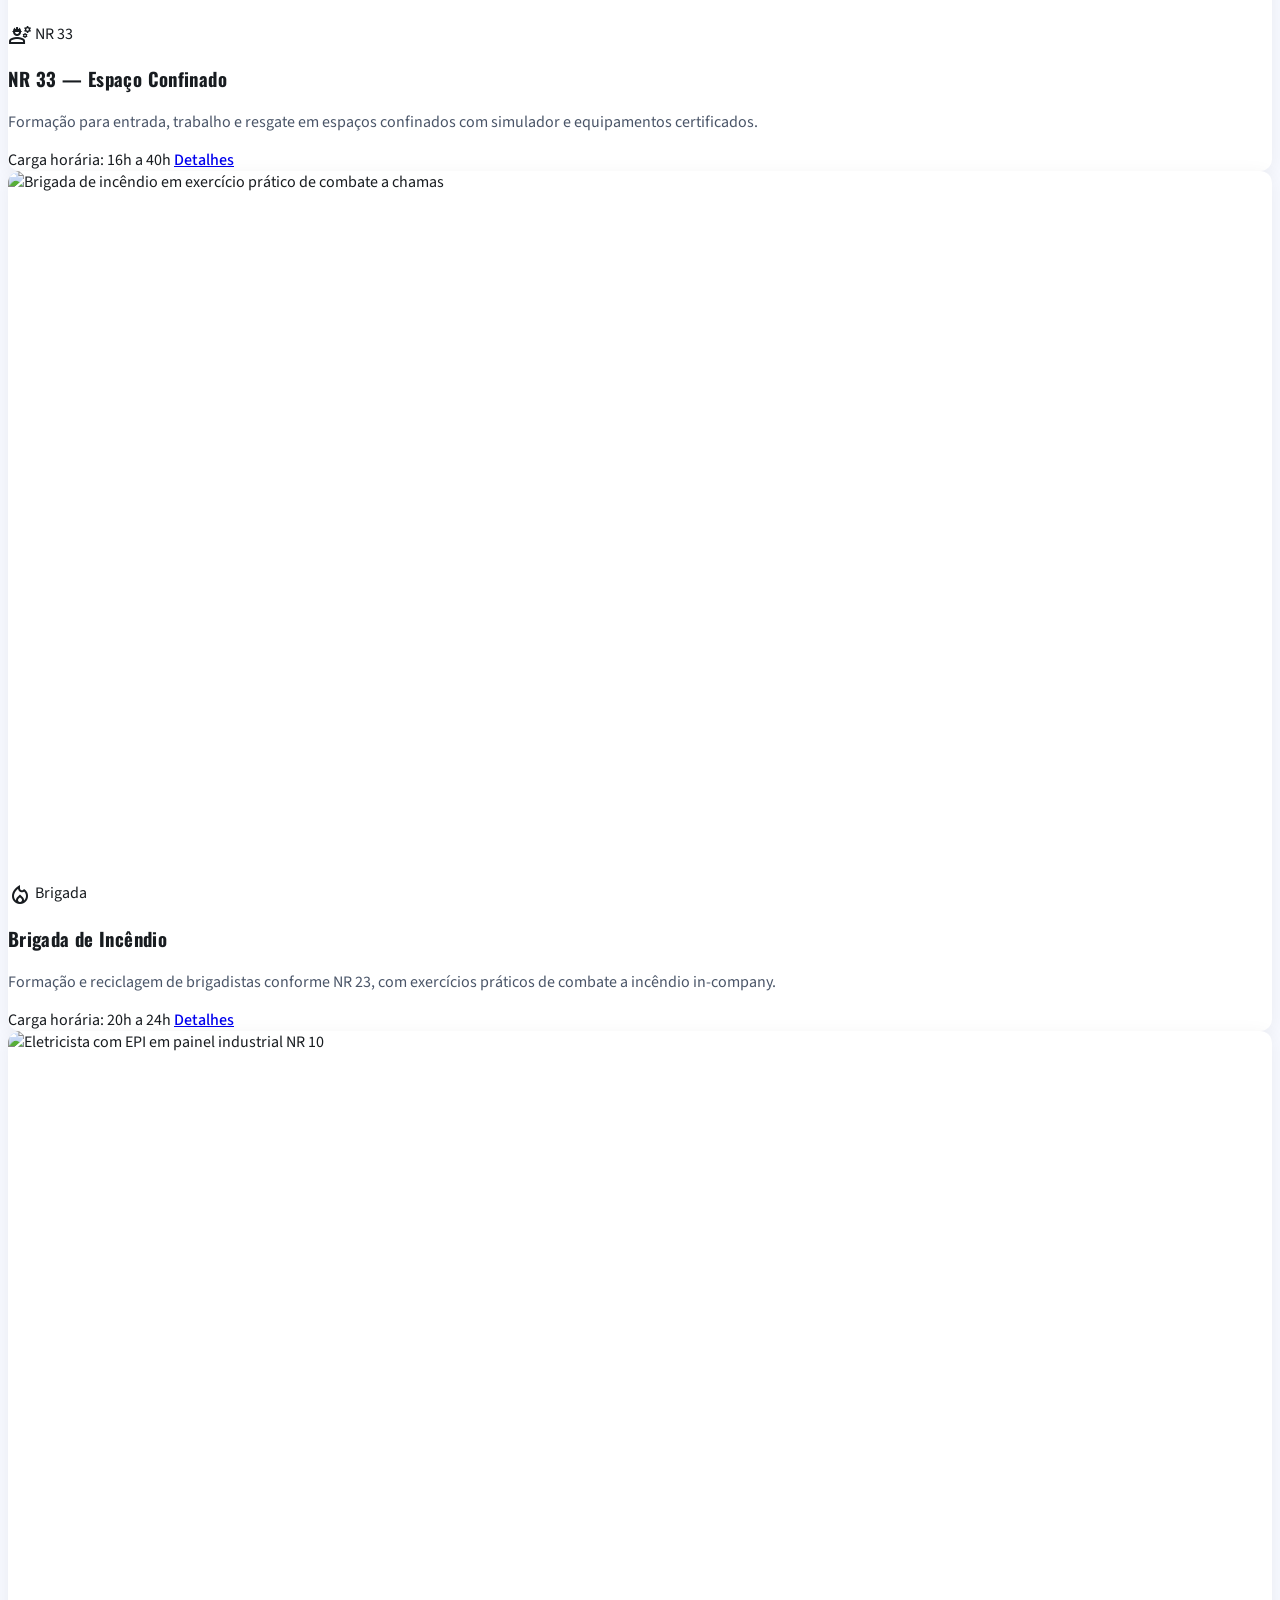
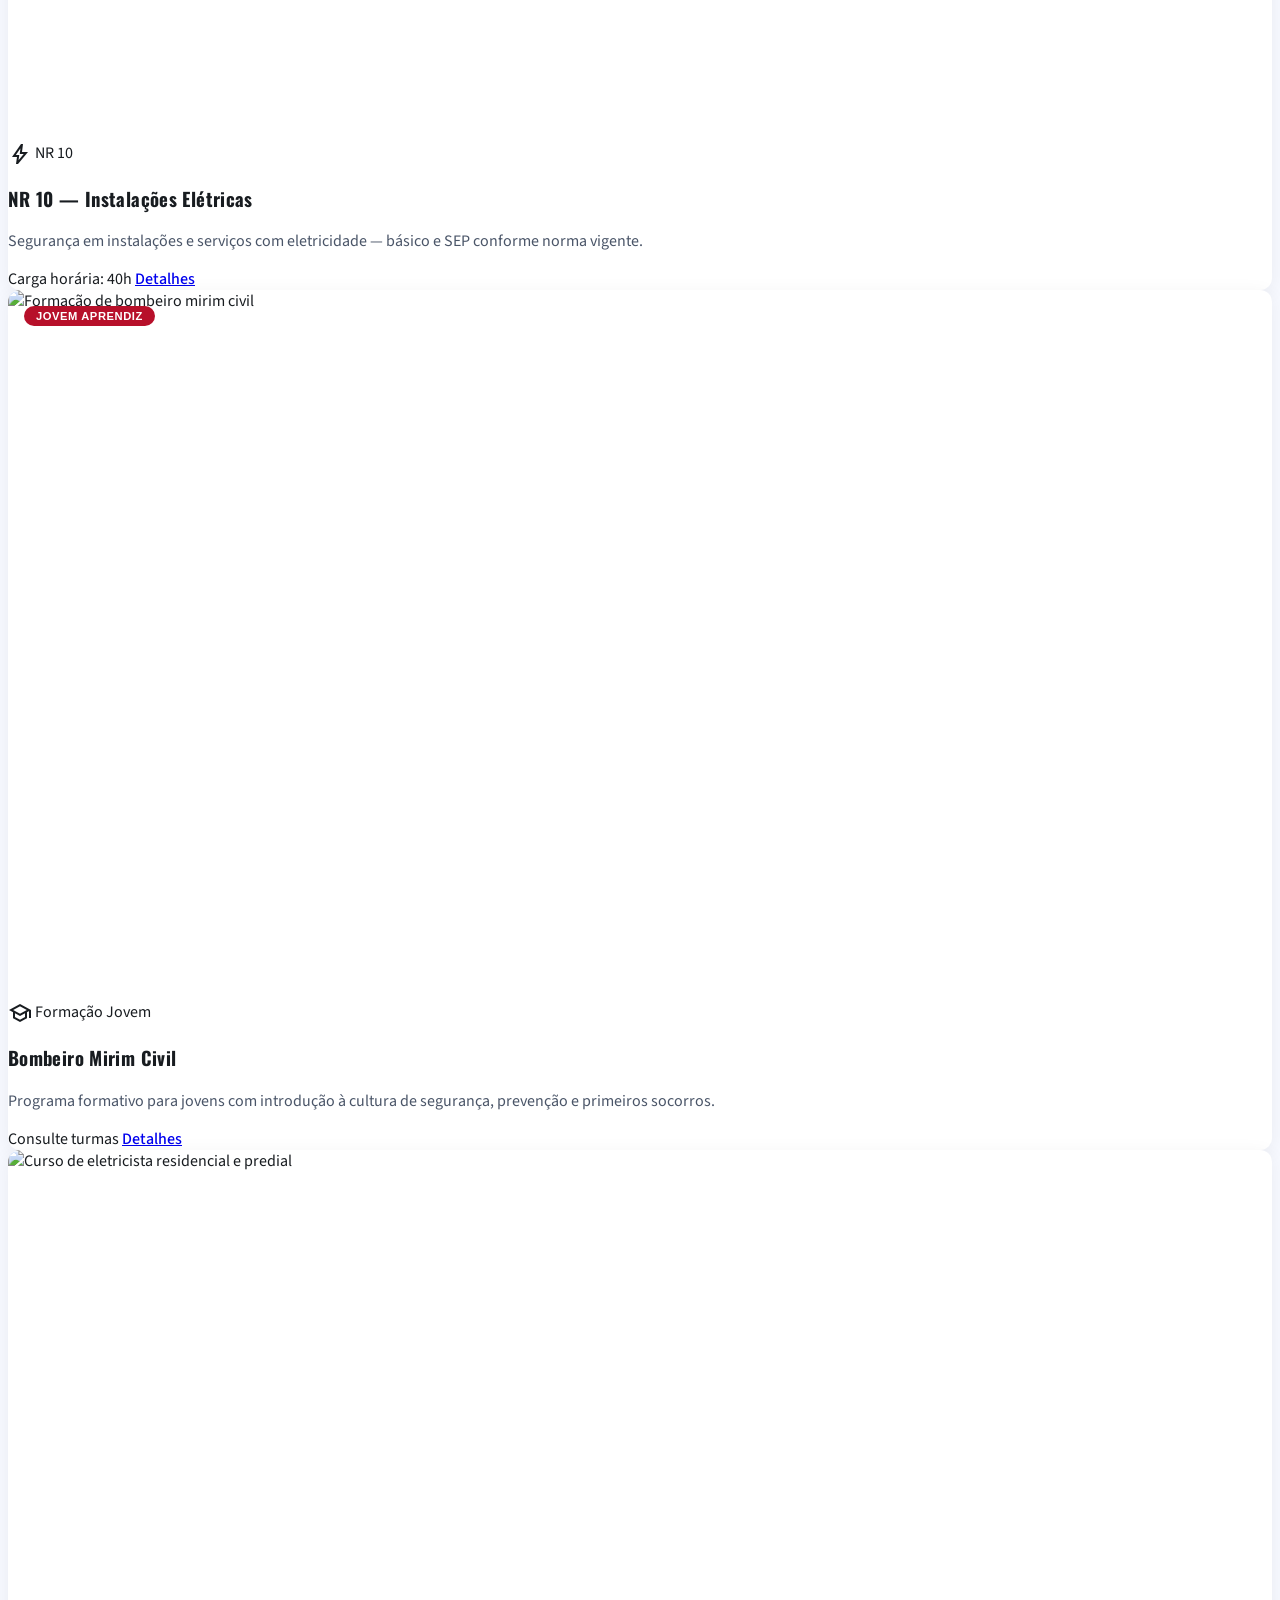
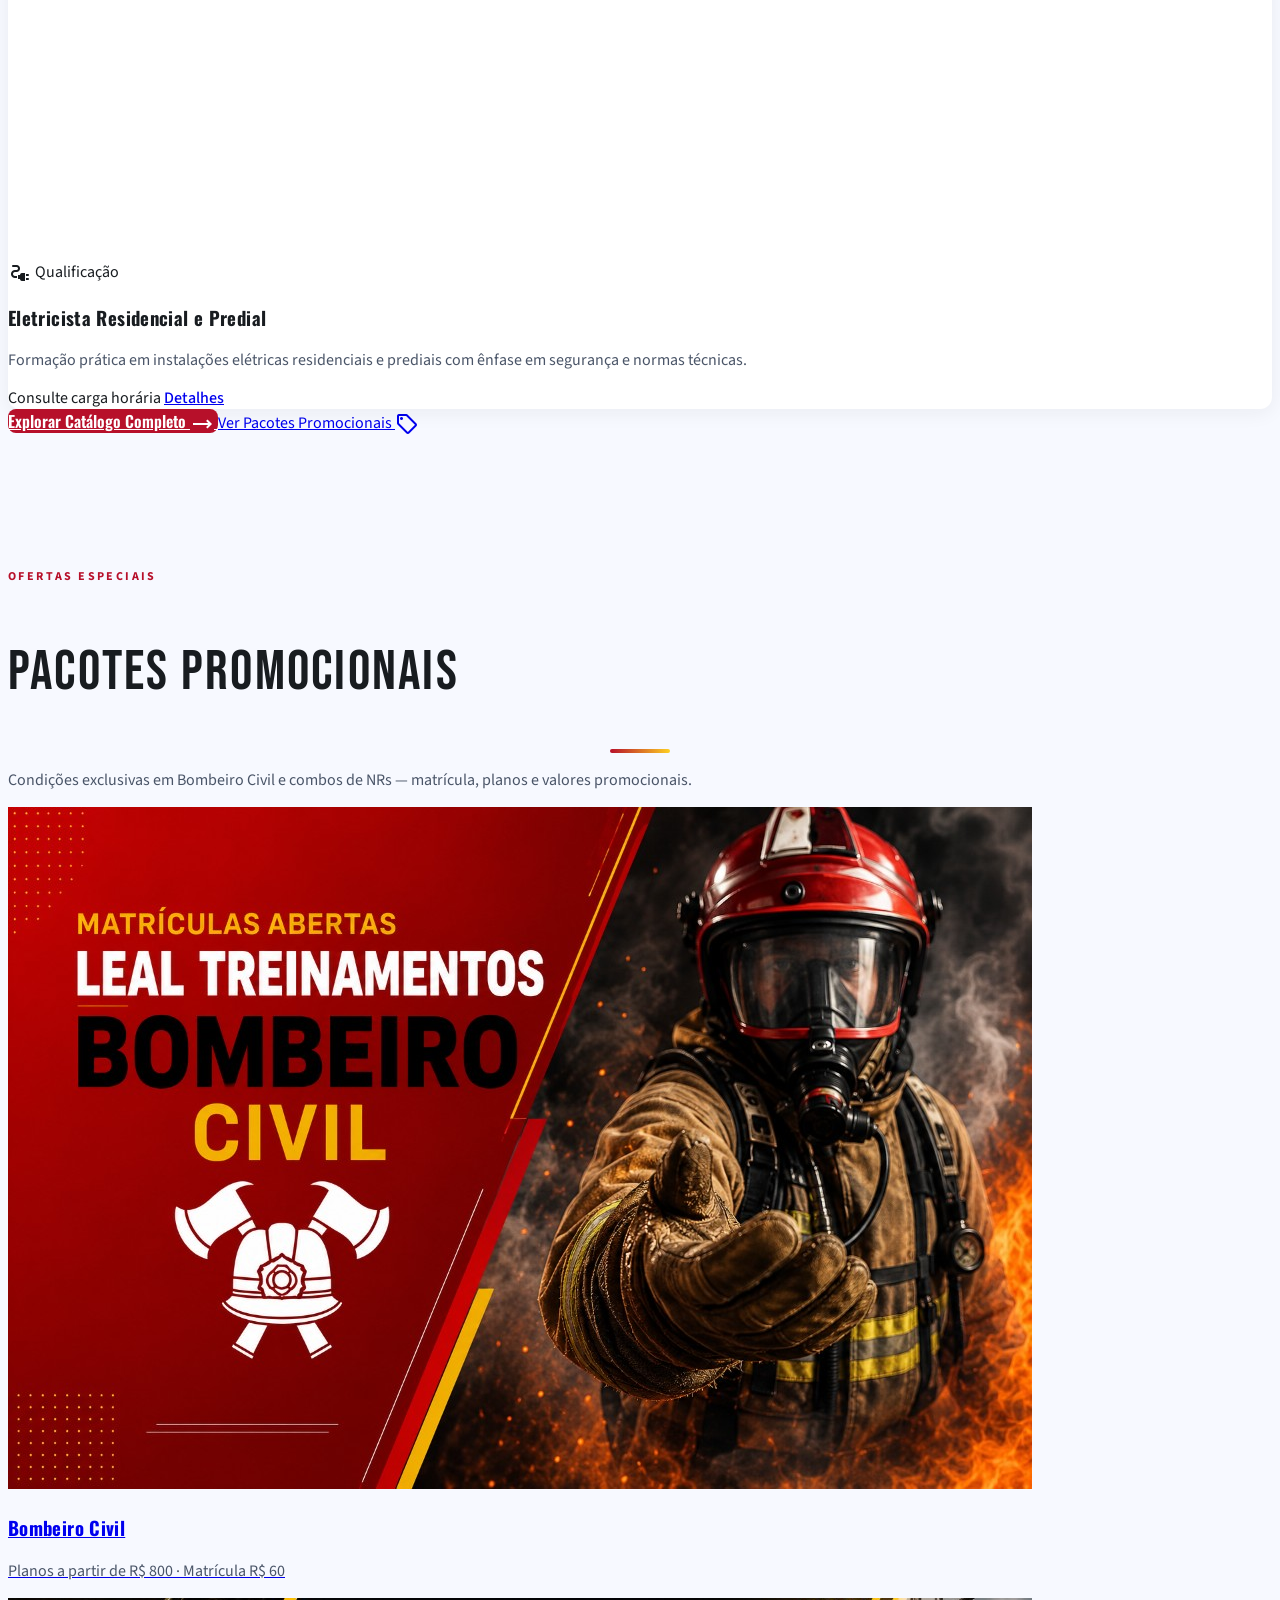
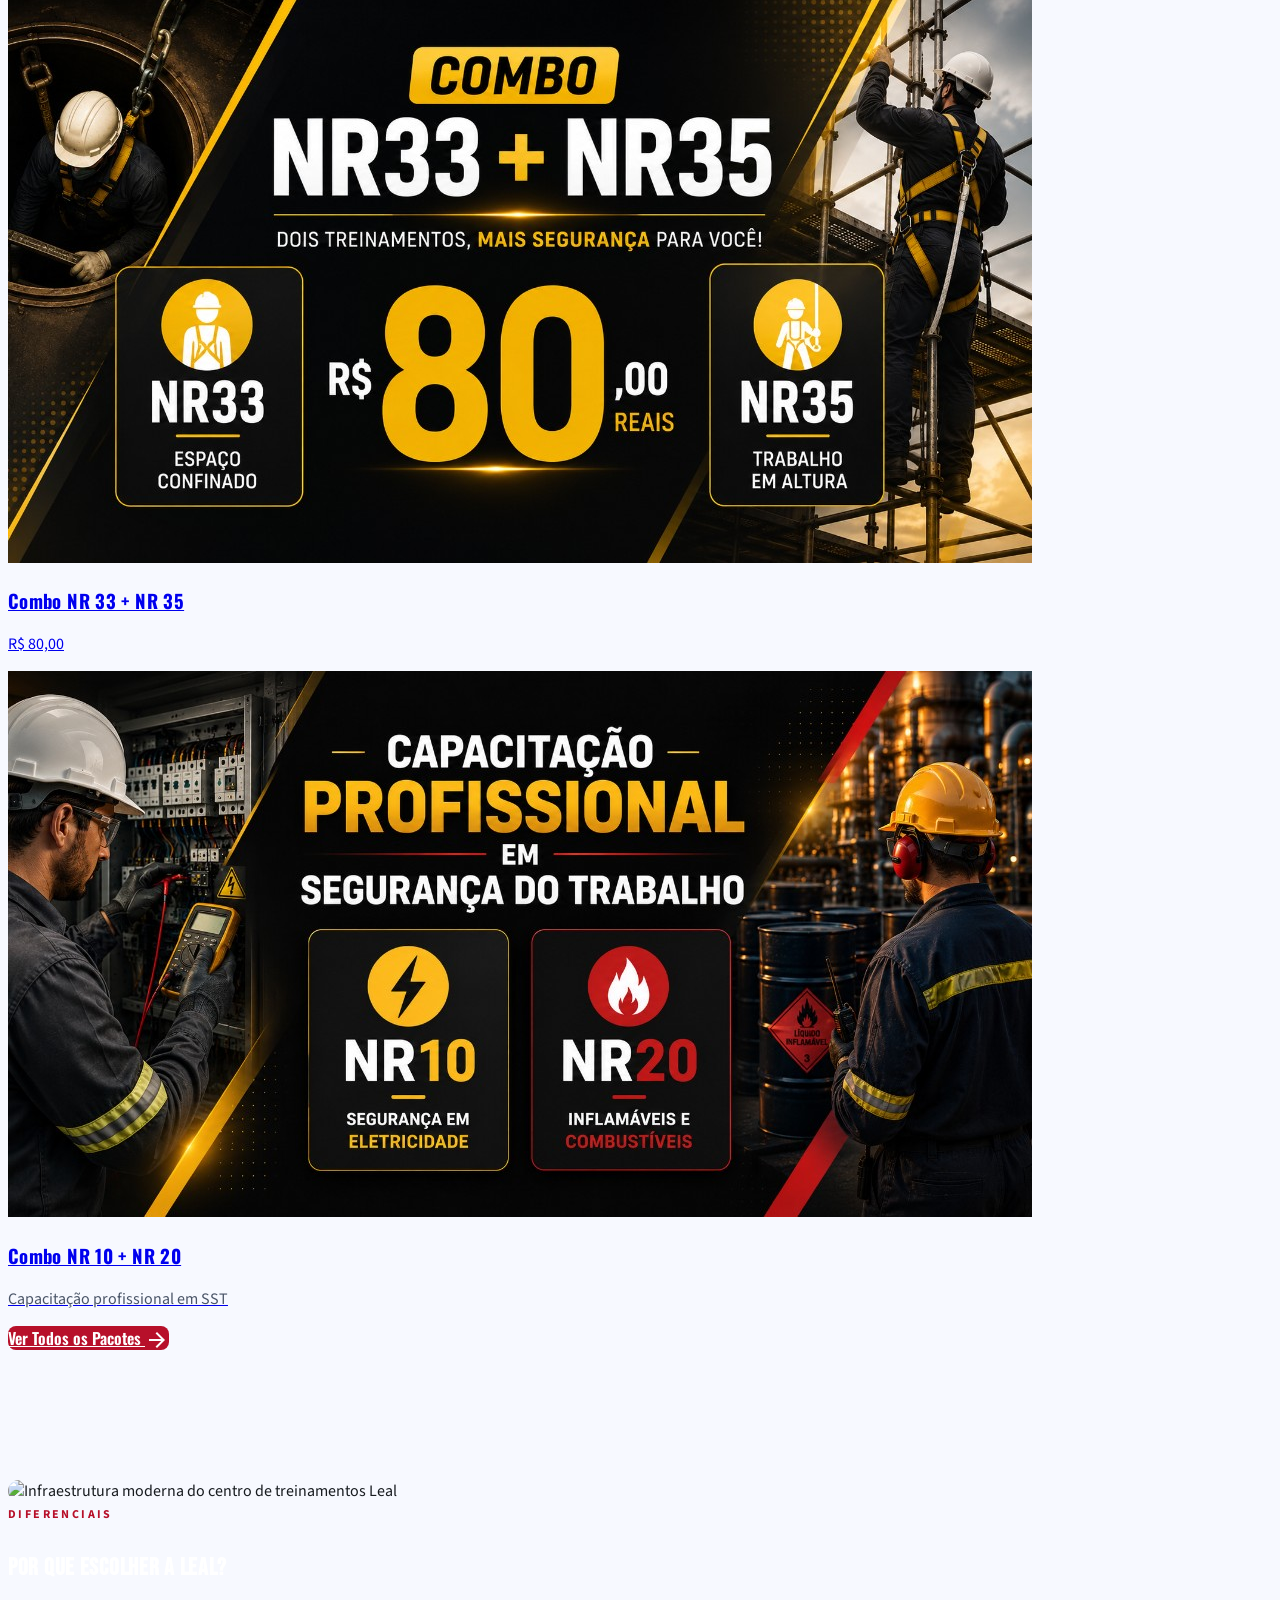
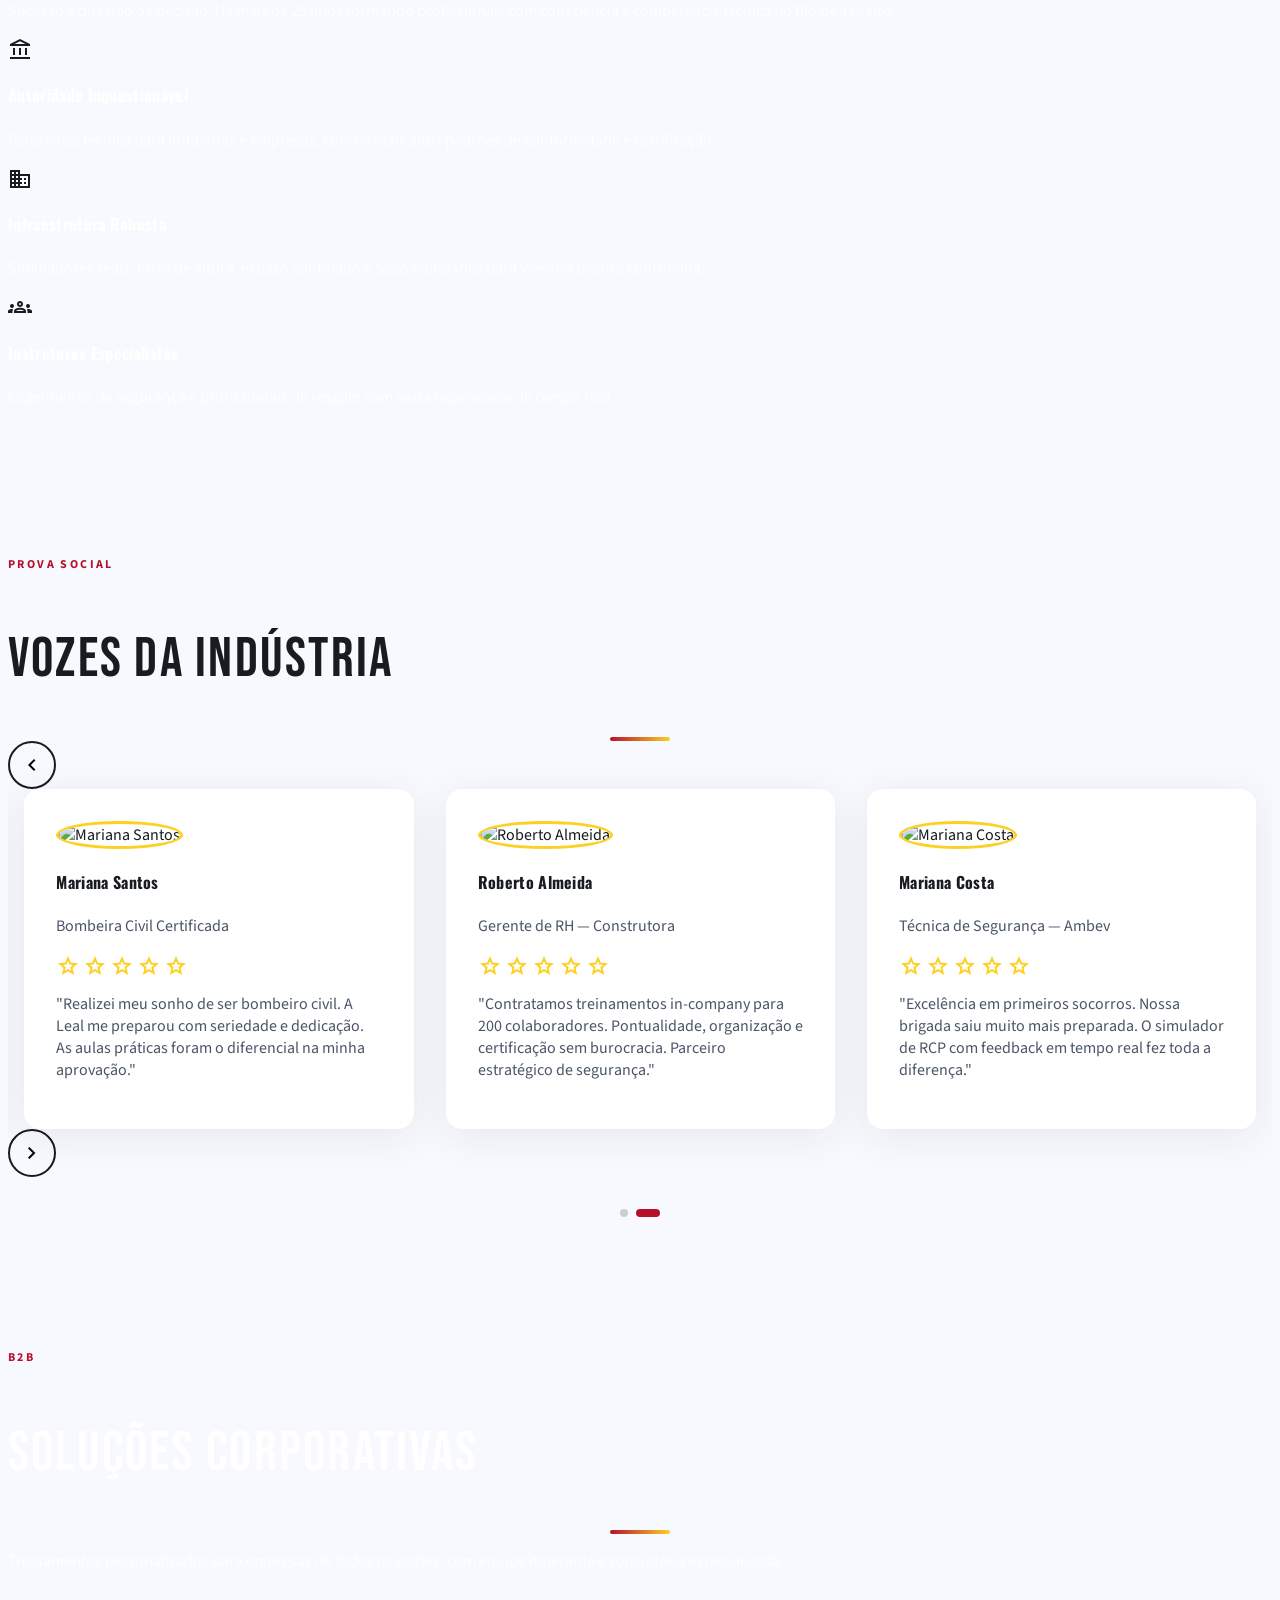
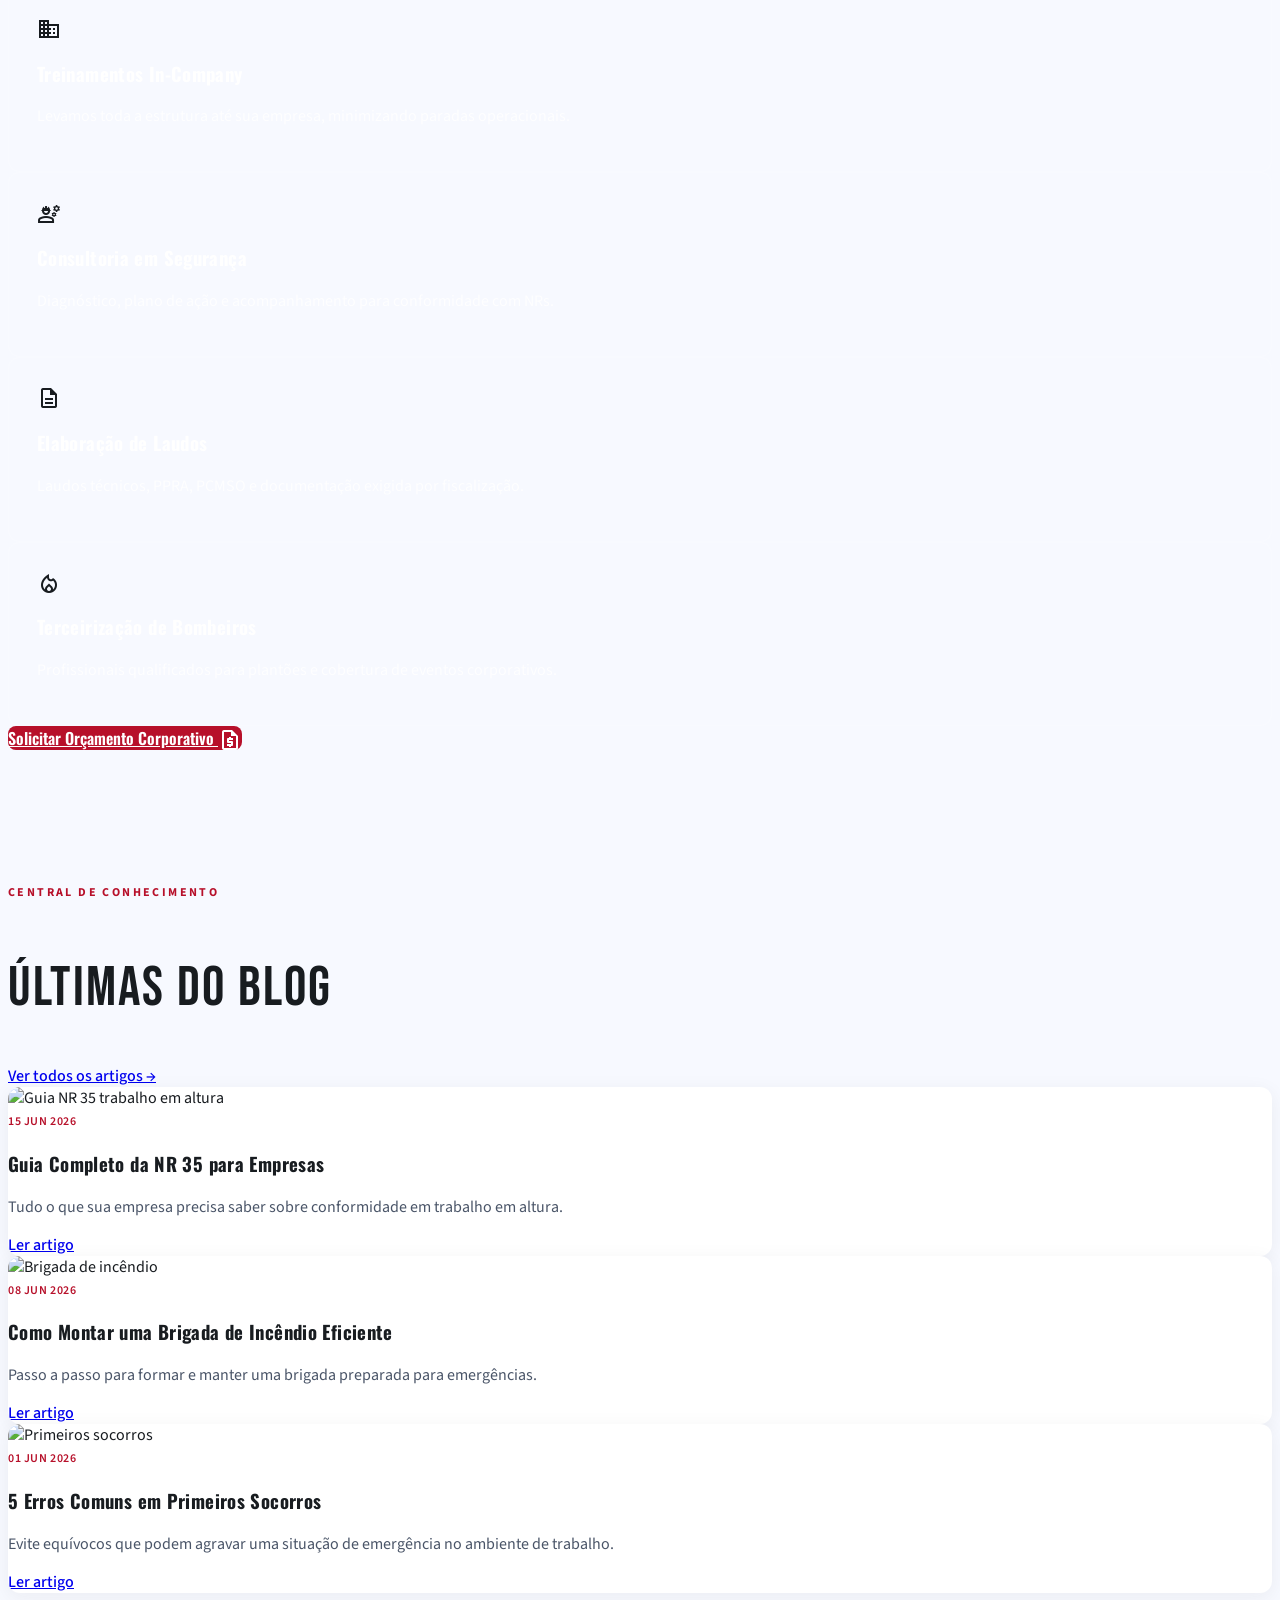
==== commit 6541412b: "Atualiza logo Grupo Assim, redesenha CTA e padroniza seções do site. Substitui o cliente-06 pelo log" ====
--- a/index.html
+++ b/index.html
@@ -111,13 +111,13 @@
     <div class="max-w-content mx-auto px-6 lg:px-20">
       <h2 class="clients-partners-title reveal" id="clientes-parceiros-title">Nossos clientes são nossos parceiros:</h2>
 
-      <div class="clients-grid hidden md:grid grid-cols-2 lg:grid-cols-4 gap-4 lg:gap-6 stagger-children reveal">
+      <div class="clients-grid hidden md:grid grid-cols-2 lg:grid-cols-4 gap-4 lg:gap-6 stagger-children">
         <div class="client-logo-card"><img src="assets/clientes/cliente-01.jpg" alt="Cliente parceiro Leal Treinamentos" loading="lazy"></div>
         <div class="client-logo-card"><img src="assets/clientes/cliente-02.jpg" alt="Cliente parceiro Leal Treinamentos" loading="lazy"></div>
         <div class="client-logo-card"><img src="assets/clientes/cliente-03.jpg" alt="Cliente parceiro Leal Treinamentos" loading="lazy"></div>
         <div class="client-logo-card"><img src="assets/clientes/cliente-04.jpg" alt="Cliente parceiro Leal Treinamentos" loading="lazy"></div>
         <div class="client-logo-card"><img src="assets/clientes/cliente-05.jpg" alt="Cliente parceiro Leal Treinamentos" loading="lazy"></div>
-        <div class="client-logo-card"><img src="assets/clientes/cliente-06.jpg" alt="Cliente parceiro Leal Treinamentos" loading="lazy"></div>
+        <div class="client-logo-card"><img src="assets/clientes/cliente-06.png" alt="Grupo Assim" loading="lazy"></div>
         <div class="client-logo-card"><img src="assets/clientes/cliente-07.jpg" alt="Cliente parceiro Leal Treinamentos" loading="lazy"></div>
         <div class="client-logo-card"><img src="assets/clientes/cliente-08.jpg" alt="Cliente parceiro Leal Treinamentos" loading="lazy"></div>
       </div>
@@ -129,7 +129,7 @@
           <div class="client-logo-card"><img src="assets/clientes/cliente-03.jpg" alt="" loading="lazy"></div>
           <div class="client-logo-card"><img src="assets/clientes/cliente-04.jpg" alt="" loading="lazy"></div>
           <div class="client-logo-card"><img src="assets/clientes/cliente-05.jpg" alt="" loading="lazy"></div>
-          <div class="client-logo-card"><img src="assets/clientes/cliente-06.jpg" alt="" loading="lazy"></div>
+          <div class="client-logo-card"><img src="assets/clientes/cliente-06.png" alt="" loading="lazy"></div>
           <div class="client-logo-card"><img src="assets/clientes/cliente-07.jpg" alt="" loading="lazy"></div>
           <div class="client-logo-card"><img src="assets/clientes/cliente-08.jpg" alt="" loading="lazy"></div>
           <div class="client-logo-card" aria-hidden="true"><img src="assets/clientes/cliente-01.jpg" alt="" loading="lazy"></div>
@@ -137,7 +137,7 @@
           <div class="client-logo-card" aria-hidden="true"><img src="assets/clientes/cliente-03.jpg" alt="" loading="lazy"></div>
           <div class="client-logo-card" aria-hidden="true"><img src="assets/clientes/cliente-04.jpg" alt="" loading="lazy"></div>
           <div class="client-logo-card" aria-hidden="true"><img src="assets/clientes/cliente-05.jpg" alt="" loading="lazy"></div>
-          <div class="client-logo-card" aria-hidden="true"><img src="assets/clientes/cliente-06.jpg" alt="" loading="lazy"></div>
+          <div class="client-logo-card" aria-hidden="true"><img src="assets/clientes/cliente-06.png" alt="" loading="lazy"></div>
           <div class="client-logo-card" aria-hidden="true"><img src="assets/clientes/cliente-07.jpg" alt="" loading="lazy"></div>
           <div class="client-logo-card" aria-hidden="true"><img src="assets/clientes/cliente-08.jpg" alt="" loading="lazy"></div>
         </div>
@@ -147,7 +147,7 @@
 
   <!-- Stats -->
   <section class="bg-navy py-12">
-    <div class="max-w-content mx-auto px-6 grid grid-cols-2 md:grid-cols-4 gap-6 stagger-children reveal">
+    <div class="max-w-content mx-auto px-6 grid grid-cols-2 md:grid-cols-4 gap-6 stagger-children">
       <div class="stat-card">
         <div class="stat-number" data-count="15000" data-suffix="+">0</div>
         <p class="text-on-dark-muted text-sm mt-2">Alunos Formados</p>
@@ -186,7 +186,7 @@
         <button class="filter-chip" data-filter="seguranca" type="button">Segurança</button>
       </div>
 
-      <div class="grid grid-cols-1 md:grid-cols-2 lg:grid-cols-3 gap-8 stagger-children reveal" id="course-grid">
+      <div class="grid grid-cols-1 md:grid-cols-2 lg:grid-cols-3 gap-8 stagger-children" id="course-grid">
         <!-- Card 1 -->
         <article class="course-card border border-outline-variant/30" data-tilt data-category="formacao">
           <div class="course-card-image">
@@ -344,9 +344,62 @@
       </div>
 
       <div class="text-center mt-12 reveal">
-        <a class="btn-primary inline-flex items-center gap-2 px-10 py-4" href="cursos.html">
+        <a class="btn-primary inline-flex items-center gap-2 px-10 py-4 mr-4" href="cursos.html">
           Explorar Catálogo Completo
           <span class="material-symbols-outlined">trending_flat</span>
+        </a>
+        <a class="inline-flex items-center gap-2 px-10 py-4 rounded-lg border-2 border-red-alert text-red-alert font-semibold hover:bg-red-alert hover:text-white transition-all" href="pacotes-promocionais.html">
+          Ver Pacotes Promocionais
+          <span class="material-symbols-outlined">local_offer</span>
+        </a>
+      </div>
+    </div>
+  </section>
+
+  <!-- Pacotes Promocionais (destaque) -->
+  <section class="section-pad bg-surface-container border-y border-charcoal/10" id="pacotes">
+    <div class="max-w-content mx-auto px-6">
+      <div class="text-center mb-10 reveal">
+        <span class="section-label">Ofertas Especiais</span>
+        <h2 class="section-title">Pacotes Promocionais</h2>
+        <div class="section-divider"></div>
+        <p class="mt-6 text-on-light-muted max-w-2xl mx-auto">Condições exclusivas em Bombeiro Civil e combos de NRs — matrícula, planos e valores promocionais.</p>
+      </div>
+
+      <div class="grid grid-cols-1 md:grid-cols-3 gap-6 stagger-children">
+        <a class="group block bg-white rounded-xl overflow-hidden border border-charcoal/10 shadow-sm hover:shadow-lg transition-shadow" href="pacotes-promocionais.html">
+          <div class="aspect-video overflow-hidden bg-black">
+            <img class="w-full h-full object-cover group-hover:scale-105 transition-transform duration-500" src="assets/pacotes/bombeiro-civil.png" alt="Pacote Bombeiro Civil" loading="lazy">
+          </div>
+          <div class="p-5">
+            <h3 class="font-montserrat font-bold text-lg mb-1">Bombeiro Civil</h3>
+            <p class="text-sm text-on-light-muted">Planos a partir de R$ 800 · Matrícula R$ 60</p>
+          </div>
+        </a>
+        <a class="group block bg-white rounded-xl overflow-hidden border border-charcoal/10 shadow-sm hover:shadow-lg transition-shadow" href="pacotes-promocionais.html">
+          <div class="aspect-video overflow-hidden bg-black">
+            <img class="w-full h-full object-cover group-hover:scale-105 transition-transform duration-500" src="assets/pacotes/combo-nr33-nr35.png" alt="Combo NR 33 + NR 35" loading="lazy">
+          </div>
+          <div class="p-5">
+            <h3 class="font-montserrat font-bold text-lg mb-1">Combo NR 33 + NR 35</h3>
+            <p class="text-sm text-red-alert font-semibold">R$ 80,00</p>
+          </div>
+        </a>
+        <a class="group block bg-white rounded-xl overflow-hidden border border-charcoal/10 shadow-sm hover:shadow-lg transition-shadow" href="pacotes-promocionais.html">
+          <div class="aspect-video overflow-hidden bg-black">
+            <img class="w-full h-full object-cover group-hover:scale-105 transition-transform duration-500" src="assets/pacotes/combo-nr10-nr20.png" alt="Combo NR 10 + NR 20" loading="lazy">
+          </div>
+          <div class="p-5">
+            <h3 class="font-montserrat font-bold text-lg mb-1">Combo NR 10 + NR 20</h3>
+            <p class="text-sm text-on-light-muted">Capacitação profissional em SST</p>
+          </div>
+        </a>
+      </div>
+
+      <div class="text-center mt-10 reveal">
+        <a class="btn-primary inline-flex items-center gap-2 px-10 py-4" href="pacotes-promocionais.html">
+          Ver Todos os Pacotes
+          <span class="material-symbols-outlined">arrow_forward</span>
         </a>
       </div>
     </div>
@@ -517,7 +570,7 @@
         <p class="text-on-dark-muted mt-6 max-w-2xl mx-auto">Treinamentos personalizados para empresas de todos os portes, com equipe itinerante e consultoria especializada.</p>
       </div>
 
-      <div class="grid grid-cols-1 md:grid-cols-2 lg:grid-cols-4 gap-6 stagger-children reveal">
+      <div class="grid grid-cols-1 md:grid-cols-2 lg:grid-cols-4 gap-6 stagger-children">
         <div class="corporate-card">
           <span class="material-symbols-outlined text-yellow-safety text-4xl mb-4 block">business</span>
           <h3 class="font-montserrat font-bold text-lg mb-2">Treinamentos In-Company</h3>
@@ -560,7 +613,7 @@
         <a class="nav-link text-red-alert font-semibold text-sm" href="#">Ver todos os artigos →</a>
       </div>
 
-      <div class="grid grid-cols-1 md:grid-cols-3 gap-8 stagger-children reveal">
+      <div class="grid grid-cols-1 md:grid-cols-3 gap-8 stagger-children">
         <article class="blog-card">
           <div class="overflow-hidden aspect-video">
             <img src="https://lh3.googleusercontent.com/aida-public/[base64]" alt="Guia NR 35 trabalho em altura" class="w-full h-full object-cover" loading="lazy">
@@ -651,13 +704,15 @@
   </section>
 
   <!-- CTA Banner -->
-  <section class="cta-banner section-pad bg-charcoal relative">
-    <div class="relative z-10 max-w-content mx-auto px-6 text-center reveal-scale">
-      <h2 class="font-display text-3xl md:text-5xl mb-6 uppercase text-on-dark">Pronto para Capacitar sua Equipe?</h2>
+  <section class="cta-banner section-pad" aria-labelledby="leal-cta-heading">
+    <div class="cta-banner__glow" aria-hidden="true"></div>
+    <div class="cta-banner__inner reveal-scale px-6">
+      <span class="cta-banner__label">Matricule-se</span>
+      <h2 id="leal-cta-heading" class="font-display text-3xl md:text-5xl mb-6 uppercase text-on-dark">Pronto para Capacitar sua Equipe?</h2>
       <p class="text-on-dark-muted mb-10 max-w-xl mx-auto">Garanta conformidade, segurança e excelência com a referência em treinamentos do Rio de Janeiro.</p>
       <a class="btn-primary inline-flex items-center gap-2 px-12 py-5 text-lg" href="#contato">
         Matricule-se Agora
-        <span class="material-symbols-outlined">arrow_forward</span>
+        <span class="material-symbols-outlined" aria-hidden="true">arrow_forward</span>
       </a>
     </div>
   </section>
@@ -803,6 +858,7 @@
             <li><a class="footer-link" href="index.html">Início</a></li>
             <li><a class="footer-link" href="cursos.html">Cursos</a></li>
             <li><a class="footer-link" href="pacotes-promocionais.html">Pacotes Promocionais</a></li>
+            <li><a class="footer-link" href="pacotes-promocionais.html">Pacotes Promocionais</a></li>
             <li><a class="footer-link" href="corporativo.html">Corporativo</a></li>
             <li><a class="footer-link" href="sobre.html">Sobre Nós</a></li>
             <li><a class="footer-link" href="contato.html">Contato</a></li>
@@ -813,9 +869,10 @@
           <h4 class="font-montserrat font-bold mb-6">Cursos</h4>
           <ul class="space-y-3 text-sm">
             <li><a class="footer-link" href="cursos.html">Bombeiro Civil</a></li>
+            <li><a class="footer-link" href="cursos.html">NR 10</a></li>
+            <li><a class="footer-link" href="cursos.html">NR 33</a></li>
             <li><a class="footer-link" href="cursos.html">NR 35</a></li>
-            <li><a class="footer-link" href="cursos.html">Primeiros Socorros</a></li>
-            <li><a class="footer-link" href="cursos.html">Brigada de Incêndio</a></li>
+            <li><a class="footer-link" href="pacotes-promocionais.html">Pacotes Promocionais</a></li>
           </ul>
         </div>
 
--- a/css/main.css
+++ b/css/main.css
@@ -181,12 +181,13 @@
   overflow: hidden;
   display: flex;
   flex-direction: column;
+  height: 100%;
   transition: transform 0.35s var(--ease-out-expo), box-shadow 0.35s var(--ease-out-expo);
 }
 
 .promo-card:hover {
-  transform: translateY(-6px);
-  box-shadow: 0 20px 40px rgba(26, 44, 66, 0.12);
+  transform: translateY(-4px);
+  box-shadow: 0 16px 32px rgba(26, 44, 66, 0.1);
 }
 
 .promo-card__image {
@@ -194,6 +195,7 @@
   aspect-ratio: 16 / 10;
   overflow: hidden;
   background: #000;
+  flex-shrink: 0;
 }
 
 .promo-card__image img {
@@ -201,182 +203,223 @@
   height: 100%;
   object-fit: cover;
   object-position: center;
-  transition: transform 0.5s var(--ease-out-expo);
-}
-
-.promo-card:hover .promo-card__image img {
-  transform: scale(1.03);
 }
 
 .promo-card__badge {
   position: absolute;
-  top: 1rem;
-  left: 1rem;
+  top: 0.75rem;
+  left: 0.75rem;
   background: var(--yellow-safety);
   color: var(--charcoal);
-  font-size: 0.7rem;
+  font-size: 0.65rem;
   font-weight: 700;
   text-transform: uppercase;
-  letter-spacing: 0.08em;
-  padding: 0.35rem 0.75rem;
+  letter-spacing: 0.06em;
+  padding: 0.3rem 0.65rem;
   border-radius: 999px;
   z-index: 1;
 }
 
 .promo-card__body {
-  padding: 1.5rem;
+  padding: 1.25rem;
   display: flex;
   flex-direction: column;
-  flex-grow: 1;
+  flex: 1;
+  min-height: 0;
+}
+
+.promo-card__head {
+  margin-bottom: 0.875rem;
+  padding-bottom: 0.75rem;
+  border-bottom: 1px solid rgba(24, 28, 32, 0.08);
+}
+
+.promo-card__title {
+  font-family: 'Montserrat', sans-serif;
+  font-weight: 700;
+  font-size: 1.0625rem;
+  line-height: 1.3;
+  color: var(--charcoal);
+  margin: 0;
+}
+
+.promo-card__meta {
+  font-size: 0.75rem;
+  font-weight: 600;
+  color: var(--red-alert);
+  margin: 0.35rem 0 0;
+}
+
+.promo-card__desc {
+  font-size: 0.8125rem;
+  line-height: 1.5;
+  color: var(--charcoal);
+  opacity: 0.72;
+  margin: 0.35rem 0 0;
+}
+
+.promo-card__content {
+  flex: 1;
+  display: flex;
+  flex-direction: column;
+  gap: 0.5rem;
+  margin-bottom: 1rem;
+}
+
+.promo-card__row {
+  background: var(--gray-light);
+  border-radius: 0.5rem;
+  padding: 0.7rem 0.75rem;
+  border-left: 3px solid var(--red-alert);
+}
+
+.promo-card__row--green { border-left-color: #2ecc71; }
+.promo-card__row--blue { border-left-color: #3498db; }
+.promo-card__row--gold { border-left-color: #d4a017; }
+
+.promo-card__row-top {
+  display: flex;
+  justify-content: space-between;
+  align-items: center;
+  gap: 0.5rem;
+  margin-bottom: 0.3rem;
+}
+
+.promo-card__row-label {
+  font-family: 'Montserrat', sans-serif;
+  font-weight: 700;
+  font-size: 0.75rem;
+  text-transform: uppercase;
+  letter-spacing: 0.04em;
+  color: var(--charcoal);
+}
+
+.promo-card__row-price {
+  font-family: 'Montserrat', sans-serif;
+  font-weight: 800;
+  font-size: 0.9rem;
+  color: var(--red-alert);
+  white-space: nowrap;
+}
+
+.promo-card__row-text {
+  font-size: 0.72rem;
+  line-height: 1.45;
+  color: var(--charcoal);
+  opacity: 0.75;
+  margin: 0 0 0.4rem;
+}
+
+.promo-card__row-link {
+  display: inline-flex;
+  align-items: center;
+  gap: 0.15rem;
+  font-size: 0.72rem;
+  font-weight: 700;
+  color: var(--red-alert);
+  text-decoration: none;
+}
+
+.promo-card__row-link:hover {
+  text-decoration: underline;
+}
+
+.promo-card__list {
+  list-style: none;
+  margin: 0;
+  padding: 0;
+  display: flex;
+  flex-direction: column;
+  gap: 0;
+}
+
+.promo-card__list li {
+  font-size: 0.8125rem;
+  line-height: 1.45;
+  color: var(--charcoal);
+  opacity: 0.85;
+  padding: 0.45rem 0;
+  border-bottom: 1px solid rgba(24, 28, 32, 0.06);
+  padding-left: 1.1rem;
+  position: relative;
+}
+
+.promo-card__list li:last-child {
+  border-bottom: none;
+}
+
+.promo-card__list li::before {
+  content: '';
+  position: absolute;
+  left: 0;
+  top: 0.65rem;
+  width: 5px;
+  height: 5px;
+  border-radius: 50%;
+  background: var(--red-alert);
+}
+
+.promo-card__foot {
+  margin-top: auto;
+  padding-top: 0.75rem;
+  border-top: 1px solid rgba(24, 28, 32, 0.08);
 }
 
 .promo-card__price {
   font-family: 'Montserrat', sans-serif;
   font-weight: 800;
-  font-size: 1.75rem;
+  font-size: 1.5rem;
   color: var(--red-alert);
   line-height: 1;
-  margin-bottom: 0.5rem;
+  margin-bottom: 0.75rem;
 }
 
 .promo-card__price small {
   font-size: 0.875rem;
   font-weight: 600;
   color: var(--charcoal);
-  opacity: 0.6;
-}
-
-/* ─── Planos Bombeiro Civil ─── */
-.bc-plans-section {
-  margin-bottom: 4rem;
-}
-
-.bc-plans-banner {
-  border-radius: 1rem;
-  overflow: hidden;
-  margin-bottom: 2rem;
-  background: #000;
-}
-
-.bc-plans-banner img {
-  width: 100%;
-  height: auto;
-  display: block;
-  object-fit: cover;
-  max-height: 320px;
-}
-
-.bc-matricula-badge {
-  display: inline-flex;
-  align-items: center;
-  gap: 0.5rem;
-  background: var(--navy);
-  color: var(--yellow-safety);
-  font-family: 'Montserrat', sans-serif;
-  font-weight: 800;
-  font-size: 0.875rem;
-  text-transform: uppercase;
-  letter-spacing: 0.06em;
-  padding: 0.5rem 1.25rem;
-  border-radius: 999px;
-  margin-bottom: 1.5rem;
-}
-
-.bc-plan-card {
-  background: var(--white);
-  border-radius: 1rem;
-  border: 3px solid transparent;
-  overflow: hidden;
-  display: flex;
-  flex-direction: column;
-  transition: transform 0.35s var(--ease-out-expo), box-shadow 0.35s var(--ease-out-expo);
-}
-
-.bc-plan-card:hover {
-  transform: translateY(-6px);
-  box-shadow: 0 20px 40px rgba(26, 44, 66, 0.14);
-}
-
-.bc-plan-card--basico { border-color: #2ecc71; }
-.bc-plan-card--intermediario { border-color: #3498db; }
-.bc-plan-card--avancado { border-color: #f1c40f; }
-
-.bc-plan-card__header {
-  padding: 1.5rem 1.25rem 1rem;
-  text-align: center;
-}
-
-.bc-plan-card__icon {
-  width: 56px;
-  height: 56px;
-  border-radius: 50%;
+  opacity: 0.55;
+}
+
+.promo-card__cta {
   display: flex;
   align-items: center;
   justify-content: center;
-  margin: 0 auto 0.75rem;
+  gap: 0.35rem;
+  width: 100%;
+  padding: 0.7rem 1rem;
+  border-radius: 0.5rem;
+  background: var(--red-alert);
   color: var(--white);
-}
-
-.bc-plan-card--basico .bc-plan-card__icon { background: #2ecc71; }
-.bc-plan-card--intermediario .bc-plan-card__icon { background: #3498db; }
-.bc-plan-card--avancado .bc-plan-card__icon { background: #f1c40f; color: var(--charcoal); }
-
-.bc-plan-card__title {
   font-family: 'Montserrat', sans-serif;
-  font-weight: 800;
+  font-weight: 600;
+  font-size: 0.8125rem;
+  text-decoration: none;
+  transition: background 0.25s ease, transform 0.25s ease;
+}
+
+.promo-card__cta:hover {
+  background: var(--red-hover);
+}
+
+.promo-card__cta .material-symbols-outlined {
   font-size: 1rem;
-  text-transform: uppercase;
-  letter-spacing: 0.04em;
-}
-
-.bc-plan-card__list {
-  flex-grow: 1;
-  padding: 0 1.25rem;
-  margin: 0;
-  list-style: none;
-}
-
-.bc-plan-card__list li {
-  padding: 0.65rem 0;
-  text-align: center;
-  font-size: 0.8rem;
-  font-weight: 600;
-  text-transform: uppercase;
-  letter-spacing: 0.02em;
-  border-bottom: 1px solid rgba(24, 28, 32, 0.08);
-  color: var(--charcoal);
-}
-
-.bc-plan-card__list li:last-child {
-  border-bottom: none;
-}
-
-.bc-plan-card__price {
-  text-align: center;
-  padding: 1rem 1.25rem 0.5rem;
-  font-family: 'Montserrat', sans-serif;
-  font-weight: 800;
-  font-size: 2rem;
-  color: var(--charcoal);
-}
-
-.bc-plan-card__footer {
-  padding: 0.75rem;
-  text-align: center;
-  font-family: 'Montserrat', sans-serif;
-  font-weight: 800;
-  font-size: 0.875rem;
-  text-transform: uppercase;
-  letter-spacing: 0.1em;
+  transition: transform 0.25s ease;
+}
+
+.promo-card__cta:hover .material-symbols-outlined {
+  transform: translateX(3px);
+}
+
+.promo-card__cta--outline {
+  background: transparent;
+  color: var(--red-alert);
+  border: 2px solid var(--red-alert);
+}
+
+.promo-card__cta--outline:hover {
+  background: var(--red-alert);
   color: var(--white);
-}
-
-.bc-plan-card--basico .bc-plan-card__footer { background: #2ecc71; }
-.bc-plan-card--intermediario .bc-plan-card__footer { background: #3498db; }
-.bc-plan-card--avancado .bc-plan-card__footer { background: #f1c40f; color: var(--charcoal); }
-
-.bc-plan-card__cta {
-  padding: 0 1.25rem 1.25rem;
 }
 
 .preloader-bar {
@@ -752,6 +795,14 @@
   transition: opacity 1.1s var(--ease-out-expo), transform 1.1s var(--ease-out-expo);
 }
 
+/* O container nunca fica invisível — só os filhos animam */
+.stagger-children,
+html.leal-anim .stagger-children.reveal,
+.stagger-children.reveal {
+  opacity: 1 !important;
+  transform: none !important;
+}
+
 .stagger-children.revealed > *:nth-child(1) { transition-delay: 0.08s; opacity: 1; transform: none; }
 .stagger-children.revealed > *:nth-child(2) { transition-delay: 0.22s; opacity: 1; transform: none; }
 .stagger-children.revealed > *:nth-child(3) { transition-delay: 0.36s; opacity: 1; transform: none; }
@@ -760,6 +811,7 @@
 .stagger-children.revealed > *:nth-child(6) { transition-delay: 0.78s; opacity: 1; transform: none; }
 .stagger-children.revealed > *:nth-child(7) { transition-delay: 0.92s; opacity: 1; transform: none; }
 .stagger-children.revealed > *:nth-child(8) { transition-delay: 1.06s; opacity: 1; transform: none; }
+.stagger-children.revealed > *:nth-child(n+9) { opacity: 1; transform: none; }
 
 /* ─── Trust Bar Marquee ─── */
 .trust-marquee {
@@ -813,20 +865,24 @@
 }
 
 .clients-grid {
-  align-items: stretch;
+  align-items: center;
+  justify-items: center;
 }
 
 .client-logo-card {
   background: var(--white);
   border: 1px solid rgba(24, 28, 32, 0.08);
-  border-radius: 0.75rem;
-  padding: 1rem 1.25rem;
-  min-height: 6.5rem;
+  border-radius: 50%;
+  width: 6.5rem;
+  height: 6.5rem;
+  padding: 0.35rem;
   display: flex;
   align-items: center;
   justify-content: center;
+  overflow: hidden;
   box-shadow: 0 4px 18px rgba(26, 44, 66, 0.06);
   transition: transform 0.35s var(--ease-out-expo), box-shadow 0.35s ease;
+  flex-shrink: 0;
 }
 
 .client-logo-card:hover {
@@ -835,17 +891,17 @@
 }
 
 .client-logo-card img {
-  max-height: 4.5rem;
-  max-width: 100%;
-  width: auto;
-  height: auto;
-  object-fit: contain;
+  width: 100%;
+  height: 100%;
+  border-radius: 50%;
+  object-fit: cover;
+  object-position: center;
 }
 
 .clients-marquee .client-logo-card {
   flex-shrink: 0;
-  width: 10.5rem;
-  min-height: 5.5rem;
+  width: 5.5rem;
+  height: 5.5rem;
 }
 
 .clients-marquee .clients-track {
@@ -870,12 +926,13 @@
 }
 
 .clients-partners-compact .client-logo-card {
-  min-height: 5rem;
-  padding: 0.75rem 1rem;
+  width: 4.5rem;
+  height: 4.5rem;
+  padding: 0.25rem;
 }
 
 .clients-partners-compact .client-logo-card img {
-  max-height: 3.25rem;
+  border-radius: 50%;
 }
 
 /* ─── Course Cards ─── */
@@ -1466,18 +1523,79 @@
 .cta-banner {
   position: relative;
   overflow: hidden;
+  background: linear-gradient(128deg, #0c141c 0%, var(--navy) 42%, #1a3048 100%);
 }
 
 .cta-banner::before {
   content: '';
   position: absolute;
-  inset: -50%;
-  background: conic-gradient(from 0deg, transparent, rgba(230,57,70,0.1), transparent, rgba(241,196,15,0.1), transparent);
-  animation: ctaRotate 8s linear infinite;
-}
-
-@keyframes ctaRotate {
-  to { transform: rotate(360deg); }
+  inset: 0;
+  background:
+    radial-gradient(ellipse 55% 80% at 100% 50%, rgba(183, 16, 42, 0.14) 0%, transparent 65%),
+    radial-gradient(ellipse 40% 60% at 0% 100%, rgba(254, 208, 35, 0.07) 0%, transparent 55%),
+    repeating-linear-gradient(
+      -52deg,
+      transparent,
+      transparent 36px,
+      rgba(255, 255, 255, 0.018) 36px,
+      rgba(255, 255, 255, 0.018) 37px
+    );
+  pointer-events: none;
+}
+
+.cta-banner::after {
+  content: '';
+  position: absolute;
+  top: 0;
+  left: 0;
+  right: 0;
+  height: 3px;
+  background: linear-gradient(90deg, var(--red-alert), var(--yellow-safety), var(--red-alert));
+  pointer-events: none;
+}
+
+.cta-banner__glow {
+  position: absolute;
+  width: min(28rem, 70vw);
+  height: min(28rem, 70vw);
+  border-radius: 50%;
+  background: radial-gradient(circle, rgba(183, 16, 42, 0.12) 0%, transparent 68%);
+  top: 50%;
+  right: -6rem;
+  transform: translateY(-50%);
+  pointer-events: none;
+}
+
+.cta-banner__inner {
+  position: relative;
+  z-index: 1;
+  max-width: 72rem;
+  margin: 0 auto;
+  text-align: center;
+}
+
+.cta-banner__label {
+  display: inline-block;
+  font-family: 'Oswald', sans-serif;
+  font-size: 0.72rem;
+  font-weight: 700;
+  letter-spacing: 0.18em;
+  text-transform: uppercase;
+  color: var(--yellow-safety);
+  margin-bottom: 1rem;
+  padding: 0.35rem 0.9rem;
+  border: 1px solid rgba(254, 208, 35, 0.35);
+  border-radius: 999px;
+  background: rgba(254, 208, 35, 0.08);
+}
+
+.cta-banner,
+.cta-banner h2 {
+  color: var(--text-on-dark);
+}
+
+.cta-banner p {
+  color: var(--text-on-dark-muted);
 }
 
 /* ─── Footer ─── */
